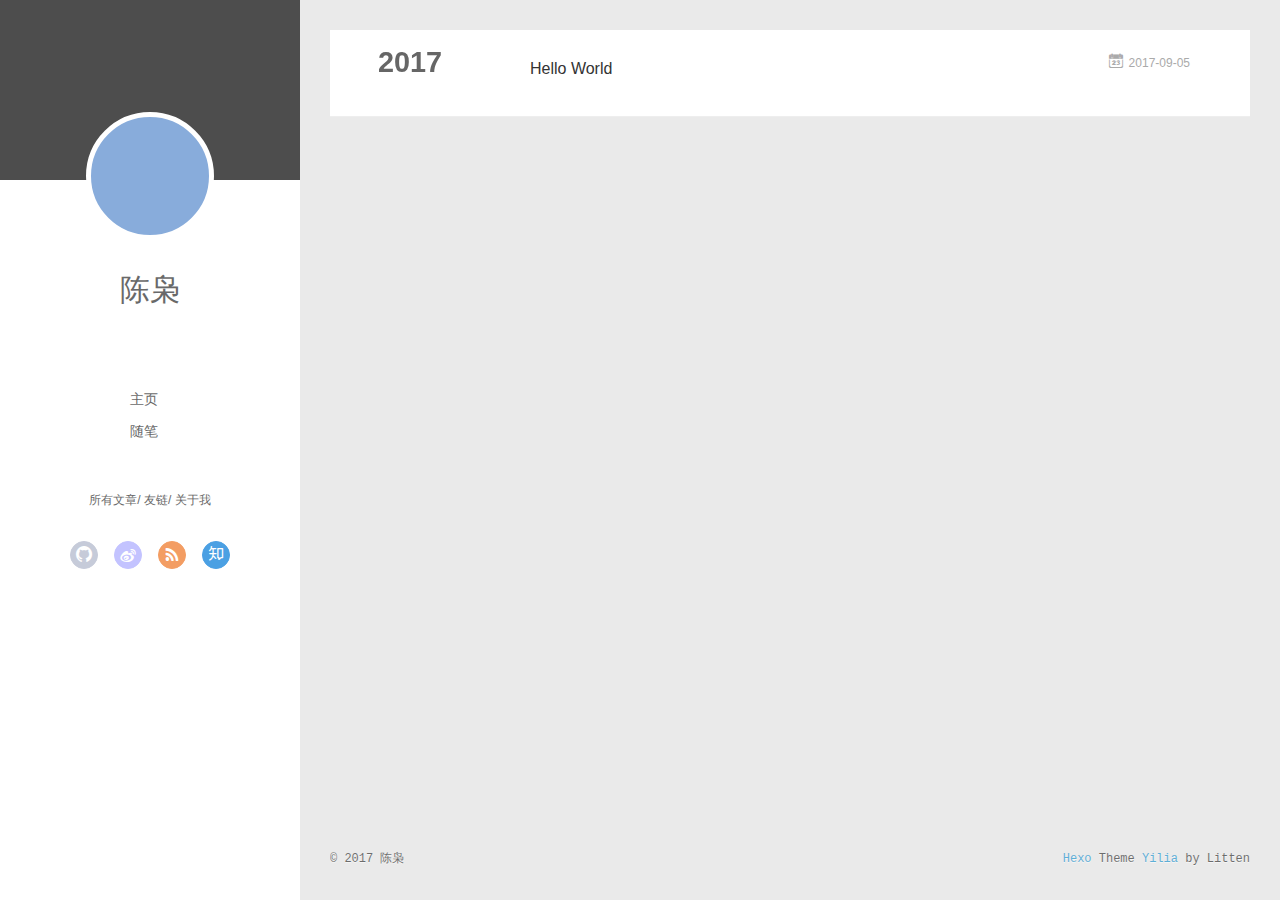
==== archives/index.html @ 29f07fe4 "Site updated: 2017-09-05 16:01:15" ====
<!DOCTYPE html>
<html>
<head>
  <meta charset="utf-8">
  
  <meta name="renderer" content="webkit">
  <meta http-equiv="X-UA-Compatible" content="IE=edge" >
  <link rel="dns-prefetch" href="http://yoursite.com">
  <title>Archives | chenx</title>
  <meta name="viewport" content="width=device-width, initial-scale=1, maximum-scale=1">
  <meta name="description" content="陈其，弱智？求求你滚出克！">
<meta property="og:type" content="website">
<meta property="og:title" content="chenx">
<meta property="og:url" content="http://yoursite.com/archives/index.html">
<meta property="og:site_name" content="chenx">
<meta property="og:description" content="陈其，弱智？求求你滚出克！">
<meta property="og:locale" content="zh-Hans">
<meta name="twitter:card" content="summary">
<meta name="twitter:title" content="chenx">
<meta name="twitter:description" content="陈其，弱智？求求你滚出克！">
  
    <link rel="alternative" href="/atom.xml" title="chenx" type="application/atom+xml">
  
  
    <link rel="icon" href="/favicon.png">
  
  <link rel="stylesheet" type="text/css" href="/./main.507b3a.css">
  <style type="text/css">
  
    #container.show {
      background: linear-gradient(200deg,#a0cfe4,#e8c37e);
    }
  </style>
  

  

</head>

<body>
  <div id="container" q-class="show:isCtnShow">
    <canvas id="anm-canvas" class="anm-canvas"></canvas>
    <div class="left-col" q-class="show:isShow">
      
<div class="overlay" style="background: #4d4d4d"></div>
<div class="intrude-less">
	<header id="header" class="inner">
		<a href="" class="profilepic">
			<img src="" class="js-avatar">
		</a>
		<hgroup>
		  <h1 class="header-author"><a href="">陈枭</a></h1>
		</hgroup>
		

		<nav class="header-menu">
			<ul>
			
				<li><a href="/">主页</a></li>
	        
				<li><a href="/tags/随笔/">随笔</a></li>
	        
			</ul>
		</nav>
		<nav class="header-smart-menu">
    		
    			
    			<a q-on="click: openSlider(e, 'innerArchive')" href="javascript:void(0)">所有文章</a>
    			
            
    			
    			<a q-on="click: openSlider(e, 'friends')" href="javascript:void(0)">友链</a>
    			
            
    			
    			<a q-on="click: openSlider(e, 'aboutme')" href="javascript:void(0)">关于我</a>
    			
            
		</nav>
		<nav class="header-nav">
			<div class="social">
				
					<a class="github" target="_blank" href="#" title="github"><i class="icon-github"></i></a>
		        
					<a class="weibo" target="_blank" href="#" title="weibo"><i class="icon-weibo"></i></a>
		        
					<a class="rss" target="_blank" href="#" title="rss"><i class="icon-rss"></i></a>
		        
					<a class="zhihu" target="_blank" href="#" title="zhihu"><i class="icon-zhihu"></i></a>
		        
			</div>
		</nav>
	</header>		
</div>

    </div>
    <div class="mid-col" q-class="show:isShow,hide:isShow|isFalse">
      
<nav id="mobile-nav">
  	<div class="overlay js-overlay" style="background: #4d4d4d"></div>
	<div class="btnctn js-mobile-btnctn">
  		<div class="slider-trigger list" q-on="click: openSlider(e)"><i class="icon icon-sort"></i></div>
	</div>
	<div class="intrude-less">
		<header id="header" class="inner">
			<div class="profilepic">
				<img src="" class="js-avatar">
			</div>
			<hgroup>
			  <h1 class="header-author js-header-author">陈枭</h1>
			</hgroup>
			
			
			
				
			
				
			
			
			
			<nav class="header-nav">
				<div class="social">
					
						<a class="github" target="_blank" href="#" title="github"><i class="icon-github"></i></a>
			        
						<a class="weibo" target="_blank" href="#" title="weibo"><i class="icon-weibo"></i></a>
			        
						<a class="rss" target="_blank" href="#" title="rss"><i class="icon-rss"></i></a>
			        
						<a class="zhihu" target="_blank" href="#" title="zhihu"><i class="icon-zhihu"></i></a>
			        
				</div>
			</nav>

			<nav class="header-menu js-header-menu">
				<ul style="width: 50%">
				
				
					<li style="width: 50%"><a href="/">主页</a></li>
		        
					<li style="width: 50%"><a href="/tags/随笔/">随笔</a></li>
		        
				</ul>
			</nav>
		</header>				
	</div>
	<div class="mobile-mask" style="display:none" q-show="isShow"></div>
</nav>

      <div id="wrapper" class="body-wrap">
        <div class="menu-l">
          <div class="canvas-wrap">
            <canvas data-colors="#eaeaea" data-sectionHeight="100" data-contentId="js-content" id="myCanvas1" class="anm-canvas"></canvas>
          </div>
          <div id="js-content" class="content-ll">
            
  
  
    
    
      
      
      <section class="archives-wrap">
        <div class="archive-year-wrap">
          <a href="/archives/2017" class="archive-year">2017</a>
        </div>
        <div class="archives">
    
    <article class="archive-article archive-type-post">
  <div class="archive-article-inner">
    <header class="archive-article-header">
      	<div class="article-meta">
	      	<a href="/2017/09/05/hello-world/" class="archive-article-date">
  	<time datetime="2017-09-05T05:32:25.807Z" itemprop="datePublished"><i class="icon-calendar icon"></i>2017-09-05</time>
</a>
        </div>
    	 
  
    <h1 itemprop="name">
      <a class="archive-article-title" href="/2017/09/05/hello-world/">Hello World</a>
    </h1>
  

        <div class="article-info info-on-right">
          
          

        </div>
        <div class="clearfix"></div>
    </header>
  </div>
</article>
  
  
    </div></section>
  

    


          </div>
        </div>
      </div>
      <footer id="footer">
  <div class="outer">
    <div id="footer-info">
    	<div class="footer-left">
    		&copy; 2017 陈枭
    	</div>
      	<div class="footer-right">
      		<a href="http://hexo.io/" target="_blank">Hexo</a>  Theme <a href="https://github.com/litten/hexo-theme-yilia" target="_blank">Yilia</a> by Litten
      	</div>
    </div>
  </div>
</footer>
    </div>
    <script>
	var yiliaConfig = {
		mathjax: false,
		isHome: false,
		isPost: false,
		isArchive: true,
		isTag: false,
		isCategory: false,
		open_in_new: false,
		toc_hide_index: true,
		root: "/",
		innerArchive: true,
		showTags: false
	}
</script>

<script>!function(t){function n(e){if(r[e])return r[e].exports;var i=r[e]={exports:{},id:e,loaded:!1};return t[e].call(i.exports,i,i.exports,n),i.loaded=!0,i.exports}var r={};n.m=t,n.c=r,n.p="./",n(0)}([function(t,n,r){r(195),t.exports=r(191)},function(t,n,r){var e=r(3),i=r(52),o=r(27),u=r(28),c=r(53),f="prototype",a=function(t,n,r){var s,l,h,v,p=t&a.F,d=t&a.G,y=t&a.S,g=t&a.P,b=t&a.B,m=d?e:y?e[n]||(e[n]={}):(e[n]||{})[f],x=d?i:i[n]||(i[n]={}),w=x[f]||(x[f]={});d&&(r=n);for(s in r)l=!p&&m&&void 0!==m[s],h=(l?m:r)[s],v=b&&l?c(h,e):g&&"function"==typeof h?c(Function.call,h):h,m&&u(m,s,h,t&a.U),x[s]!=h&&o(x,s,v),g&&w[s]!=h&&(w[s]=h)};e.core=i,a.F=1,a.G=2,a.S=4,a.P=8,a.B=16,a.W=32,a.U=64,a.R=128,t.exports=a},function(t,n,r){var e=r(6);t.exports=function(t){if(!e(t))throw TypeError(t+" is not an object!");return t}},function(t,n){var r=t.exports="undefined"!=typeof window&&window.Math==Math?window:"undefined"!=typeof self&&self.Math==Math?self:Function("return this")();"number"==typeof __g&&(__g=r)},function(t,n){t.exports=function(t){try{return!!t()}catch(t){return!0}}},function(t,n){var r=t.exports="undefined"!=typeof window&&window.Math==Math?window:"undefined"!=typeof self&&self.Math==Math?self:Function("return this")();"number"==typeof __g&&(__g=r)},function(t,n){t.exports=function(t){return"object"==typeof t?null!==t:"function"==typeof t}},function(t,n,r){var e=r(126)("wks"),i=r(76),o=r(3).Symbol,u="function"==typeof o;(t.exports=function(t){return e[t]||(e[t]=u&&o[t]||(u?o:i)("Symbol."+t))}).store=e},function(t,n){var r={}.hasOwnProperty;t.exports=function(t,n){return r.call(t,n)}},function(t,n,r){var e=r(94),i=r(33);t.exports=function(t){return e(i(t))}},function(t,n,r){t.exports=!r(4)(function(){return 7!=Object.defineProperty({},"a",{get:function(){return 7}}).a})},function(t,n,r){var e=r(2),i=r(167),o=r(50),u=Object.defineProperty;n.f=r(10)?Object.defineProperty:function(t,n,r){if(e(t),n=o(n,!0),e(r),i)try{return u(t,n,r)}catch(t){}if("get"in r||"set"in r)throw TypeError("Accessors not supported!");return"value"in r&&(t[n]=r.value),t}},function(t,n,r){t.exports=!r(18)(function(){return 7!=Object.defineProperty({},"a",{get:function(){return 7}}).a})},function(t,n,r){var e=r(14),i=r(22);t.exports=r(12)?function(t,n,r){return e.f(t,n,i(1,r))}:function(t,n,r){return t[n]=r,t}},function(t,n,r){var e=r(20),i=r(58),o=r(42),u=Object.defineProperty;n.f=r(12)?Object.defineProperty:function(t,n,r){if(e(t),n=o(n,!0),e(r),i)try{return u(t,n,r)}catch(t){}if("get"in r||"set"in r)throw TypeError("Accessors not supported!");return"value"in r&&(t[n]=r.value),t}},function(t,n,r){var e=r(40)("wks"),i=r(23),o=r(5).Symbol,u="function"==typeof o;(t.exports=function(t){return e[t]||(e[t]=u&&o[t]||(u?o:i)("Symbol."+t))}).store=e},function(t,n,r){var e=r(67),i=Math.min;t.exports=function(t){return t>0?i(e(t),9007199254740991):0}},function(t,n,r){var e=r(46);t.exports=function(t){return Object(e(t))}},function(t,n){t.exports=function(t){try{return!!t()}catch(t){return!0}}},function(t,n,r){var e=r(63),i=r(34);t.exports=Object.keys||function(t){return e(t,i)}},function(t,n,r){var e=r(21);t.exports=function(t){if(!e(t))throw TypeError(t+" is not an object!");return t}},function(t,n){t.exports=function(t){return"object"==typeof t?null!==t:"function"==typeof t}},function(t,n){t.exports=function(t,n){return{enumerable:!(1&t),configurable:!(2&t),writable:!(4&t),value:n}}},function(t,n){var r=0,e=Math.random();t.exports=function(t){return"Symbol(".concat(void 0===t?"":t,")_",(++r+e).toString(36))}},function(t,n){var r={}.hasOwnProperty;t.exports=function(t,n){return r.call(t,n)}},function(t,n){var r=t.exports={version:"2.4.0"};"number"==typeof __e&&(__e=r)},function(t,n){t.exports=function(t){if("function"!=typeof t)throw TypeError(t+" is not a function!");return t}},function(t,n,r){var e=r(11),i=r(66);t.exports=r(10)?function(t,n,r){return e.f(t,n,i(1,r))}:function(t,n,r){return t[n]=r,t}},function(t,n,r){var e=r(3),i=r(27),o=r(24),u=r(76)("src"),c="toString",f=Function[c],a=(""+f).split(c);r(52).inspectSource=function(t){return f.call(t)},(t.exports=function(t,n,r,c){var f="function"==typeof r;f&&(o(r,"name")||i(r,"name",n)),t[n]!==r&&(f&&(o(r,u)||i(r,u,t[n]?""+t[n]:a.join(String(n)))),t===e?t[n]=r:c?t[n]?t[n]=r:i(t,n,r):(delete t[n],i(t,n,r)))})(Function.prototype,c,function(){return"function"==typeof this&&this[u]||f.call(this)})},function(t,n,r){var e=r(1),i=r(4),o=r(46),u=function(t,n,r,e){var i=String(o(t)),u="<"+n;return""!==r&&(u+=" "+r+'="'+String(e).replace(/"/g,"&quot;")+'"'),u+">"+i+"</"+n+">"};t.exports=function(t,n){var r={};r[t]=n(u),e(e.P+e.F*i(function(){var n=""[t]('"');return n!==n.toLowerCase()||n.split('"').length>3}),"String",r)}},function(t,n,r){var e=r(115),i=r(46);t.exports=function(t){return e(i(t))}},function(t,n,r){var e=r(116),i=r(66),o=r(30),u=r(50),c=r(24),f=r(167),a=Object.getOwnPropertyDescriptor;n.f=r(10)?a:function(t,n){if(t=o(t),n=u(n,!0),f)try{return a(t,n)}catch(t){}if(c(t,n))return i(!e.f.call(t,n),t[n])}},function(t,n,r){var e=r(24),i=r(17),o=r(145)("IE_PROTO"),u=Object.prototype;t.exports=Object.getPrototypeOf||function(t){return t=i(t),e(t,o)?t[o]:"function"==typeof t.constructor&&t instanceof t.constructor?t.constructor.prototype:t instanceof Object?u:null}},function(t,n){t.exports=function(t){if(void 0==t)throw TypeError("Can't call method on  "+t);return t}},function(t,n){t.exports="constructor,hasOwnProperty,isPrototypeOf,propertyIsEnumerable,toLocaleString,toString,valueOf".split(",")},function(t,n){t.exports={}},function(t,n){t.exports=!0},function(t,n){n.f={}.propertyIsEnumerable},function(t,n,r){var e=r(14).f,i=r(8),o=r(15)("toStringTag");t.exports=function(t,n,r){t&&!i(t=r?t:t.prototype,o)&&e(t,o,{configurable:!0,value:n})}},function(t,n,r){var e=r(40)("keys"),i=r(23);t.exports=function(t){return e[t]||(e[t]=i(t))}},function(t,n,r){var e=r(5),i="__core-js_shared__",o=e[i]||(e[i]={});t.exports=function(t){return o[t]||(o[t]={})}},function(t,n){var r=Math.ceil,e=Math.floor;t.exports=function(t){return isNaN(t=+t)?0:(t>0?e:r)(t)}},function(t,n,r){var e=r(21);t.exports=function(t,n){if(!e(t))return t;var r,i;if(n&&"function"==typeof(r=t.toString)&&!e(i=r.call(t)))return i;if("function"==typeof(r=t.valueOf)&&!e(i=r.call(t)))return i;if(!n&&"function"==typeof(r=t.toString)&&!e(i=r.call(t)))return i;throw TypeError("Can't convert object to primitive value")}},function(t,n,r){var e=r(5),i=r(25),o=r(36),u=r(44),c=r(14).f;t.exports=function(t){var n=i.Symbol||(i.Symbol=o?{}:e.Symbol||{});"_"==t.charAt(0)||t in n||c(n,t,{value:u.f(t)})}},function(t,n,r){n.f=r(15)},function(t,n){var r={}.toString;t.exports=function(t){return r.call(t).slice(8,-1)}},function(t,n){t.exports=function(t){if(void 0==t)throw TypeError("Can't call method on  "+t);return t}},function(t,n,r){var e=r(4);t.exports=function(t,n){return!!t&&e(function(){n?t.call(null,function(){},1):t.call(null)})}},function(t,n,r){var e=r(53),i=r(115),o=r(17),u=r(16),c=r(203);t.exports=function(t,n){var r=1==t,f=2==t,a=3==t,s=4==t,l=6==t,h=5==t||l,v=n||c;return function(n,c,p){for(var d,y,g=o(n),b=i(g),m=e(c,p,3),x=u(b.length),w=0,S=r?v(n,x):f?v(n,0):void 0;x>w;w++)if((h||w in b)&&(d=b[w],y=m(d,w,g),t))if(r)S[w]=y;else if(y)switch(t){case 3:return!0;case 5:return d;case 6:return w;case 2:S.push(d)}else if(s)return!1;return l?-1:a||s?s:S}}},function(t,n,r){var e=r(1),i=r(52),o=r(4);t.exports=function(t,n){var r=(i.Object||{})[t]||Object[t],u={};u[t]=n(r),e(e.S+e.F*o(function(){r(1)}),"Object",u)}},function(t,n,r){var e=r(6);t.exports=function(t,n){if(!e(t))return t;var r,i;if(n&&"function"==typeof(r=t.toString)&&!e(i=r.call(t)))return i;if("function"==typeof(r=t.valueOf)&&!e(i=r.call(t)))return i;if(!n&&"function"==typeof(r=t.toString)&&!e(i=r.call(t)))return i;throw TypeError("Can't convert object to primitive value")}},function(t,n,r){var e=r(5),i=r(25),o=r(91),u=r(13),c="prototype",f=function(t,n,r){var a,s,l,h=t&f.F,v=t&f.G,p=t&f.S,d=t&f.P,y=t&f.B,g=t&f.W,b=v?i:i[n]||(i[n]={}),m=b[c],x=v?e:p?e[n]:(e[n]||{})[c];v&&(r=n);for(a in r)(s=!h&&x&&void 0!==x[a])&&a in b||(l=s?x[a]:r[a],b[a]=v&&"function"!=typeof x[a]?r[a]:y&&s?o(l,e):g&&x[a]==l?function(t){var n=function(n,r,e){if(this instanceof t){switch(arguments.length){case 0:return new t;case 1:return new t(n);case 2:return new t(n,r)}return new t(n,r,e)}return t.apply(this,arguments)};return n[c]=t[c],n}(l):d&&"function"==typeof l?o(Function.call,l):l,d&&((b.virtual||(b.virtual={}))[a]=l,t&f.R&&m&&!m[a]&&u(m,a,l)))};f.F=1,f.G=2,f.S=4,f.P=8,f.B=16,f.W=32,f.U=64,f.R=128,t.exports=f},function(t,n){var r=t.exports={version:"2.4.0"};"number"==typeof __e&&(__e=r)},function(t,n,r){var e=r(26);t.exports=function(t,n,r){if(e(t),void 0===n)return t;switch(r){case 1:return function(r){return t.call(n,r)};case 2:return function(r,e){return t.call(n,r,e)};case 3:return function(r,e,i){return t.call(n,r,e,i)}}return function(){return t.apply(n,arguments)}}},function(t,n,r){var e=r(183),i=r(1),o=r(126)("metadata"),u=o.store||(o.store=new(r(186))),c=function(t,n,r){var i=u.get(t);if(!i){if(!r)return;u.set(t,i=new e)}var o=i.get(n);if(!o){if(!r)return;i.set(n,o=new e)}return o},f=function(t,n,r){var e=c(n,r,!1);return void 0!==e&&e.has(t)},a=function(t,n,r){var e=c(n,r,!1);return void 0===e?void 0:e.get(t)},s=function(t,n,r,e){c(r,e,!0).set(t,n)},l=function(t,n){var r=c(t,n,!1),e=[];return r&&r.forEach(function(t,n){e.push(n)}),e},h=function(t){return void 0===t||"symbol"==typeof t?t:String(t)},v=function(t){i(i.S,"Reflect",t)};t.exports={store:u,map:c,has:f,get:a,set:s,keys:l,key:h,exp:v}},function(t,n,r){"use strict";if(r(10)){var e=r(69),i=r(3),o=r(4),u=r(1),c=r(127),f=r(152),a=r(53),s=r(68),l=r(66),h=r(27),v=r(73),p=r(67),d=r(16),y=r(75),g=r(50),b=r(24),m=r(180),x=r(114),w=r(6),S=r(17),_=r(137),O=r(70),E=r(32),P=r(71).f,j=r(154),F=r(76),M=r(7),A=r(48),N=r(117),T=r(146),I=r(155),k=r(80),L=r(123),R=r(74),C=r(130),D=r(160),U=r(11),W=r(31),G=U.f,B=W.f,V=i.RangeError,z=i.TypeError,q=i.Uint8Array,K="ArrayBuffer",J="Shared"+K,Y="BYTES_PER_ELEMENT",H="prototype",$=Array[H],X=f.ArrayBuffer,Q=f.DataView,Z=A(0),tt=A(2),nt=A(3),rt=A(4),et=A(5),it=A(6),ot=N(!0),ut=N(!1),ct=I.values,ft=I.keys,at=I.entries,st=$.lastIndexOf,lt=$.reduce,ht=$.reduceRight,vt=$.join,pt=$.sort,dt=$.slice,yt=$.toString,gt=$.toLocaleString,bt=M("iterator"),mt=M("toStringTag"),xt=F("typed_constructor"),wt=F("def_constructor"),St=c.CONSTR,_t=c.TYPED,Ot=c.VIEW,Et="Wrong length!",Pt=A(1,function(t,n){return Tt(T(t,t[wt]),n)}),jt=o(function(){return 1===new q(new Uint16Array([1]).buffer)[0]}),Ft=!!q&&!!q[H].set&&o(function(){new q(1).set({})}),Mt=function(t,n){if(void 0===t)throw z(Et);var r=+t,e=d(t);if(n&&!m(r,e))throw V(Et);return e},At=function(t,n){var r=p(t);if(r<0||r%n)throw V("Wrong offset!");return r},Nt=function(t){if(w(t)&&_t in t)return t;throw z(t+" is not a typed array!")},Tt=function(t,n){if(!(w(t)&&xt in t))throw z("It is not a typed array constructor!");return new t(n)},It=function(t,n){return kt(T(t,t[wt]),n)},kt=function(t,n){for(var r=0,e=n.length,i=Tt(t,e);e>r;)i[r]=n[r++];return i},Lt=function(t,n,r){G(t,n,{get:function(){return this._d[r]}})},Rt=function(t){var n,r,e,i,o,u,c=S(t),f=arguments.length,s=f>1?arguments[1]:void 0,l=void 0!==s,h=j(c);if(void 0!=h&&!_(h)){for(u=h.call(c),e=[],n=0;!(o=u.next()).done;n++)e.push(o.value);c=e}for(l&&f>2&&(s=a(s,arguments[2],2)),n=0,r=d(c.length),i=Tt(this,r);r>n;n++)i[n]=l?s(c[n],n):c[n];return i},Ct=function(){for(var t=0,n=arguments.length,r=Tt(this,n);n>t;)r[t]=arguments[t++];return r},Dt=!!q&&o(function(){gt.call(new q(1))}),Ut=function(){return gt.apply(Dt?dt.call(Nt(this)):Nt(this),arguments)},Wt={copyWithin:function(t,n){return D.call(Nt(this),t,n,arguments.length>2?arguments[2]:void 0)},every:function(t){return rt(Nt(this),t,arguments.length>1?arguments[1]:void 0)},fill:function(t){return C.apply(Nt(this),arguments)},filter:function(t){return It(this,tt(Nt(this),t,arguments.length>1?arguments[1]:void 0))},find:function(t){return et(Nt(this),t,arguments.length>1?arguments[1]:void 0)},findIndex:function(t){return it(Nt(this),t,arguments.length>1?arguments[1]:void 0)},forEach:function(t){Z(Nt(this),t,arguments.length>1?arguments[1]:void 0)},indexOf:function(t){return ut(Nt(this),t,arguments.length>1?arguments[1]:void 0)},includes:function(t){return ot(Nt(this),t,arguments.length>1?arguments[1]:void 0)},join:function(t){return vt.apply(Nt(this),arguments)},lastIndexOf:function(t){return st.apply(Nt(this),arguments)},map:function(t){return Pt(Nt(this),t,arguments.length>1?arguments[1]:void 0)},reduce:function(t){return lt.apply(Nt(this),arguments)},reduceRight:function(t){return ht.apply(Nt(this),arguments)},reverse:function(){for(var t,n=this,r=Nt(n).length,e=Math.floor(r/2),i=0;i<e;)t=n[i],n[i++]=n[--r],n[r]=t;return n},some:function(t){return nt(Nt(this),t,arguments.length>1?arguments[1]:void 0)},sort:function(t){return pt.call(Nt(this),t)},subarray:function(t,n){var r=Nt(this),e=r.length,i=y(t,e);return new(T(r,r[wt]))(r.buffer,r.byteOffset+i*r.BYTES_PER_ELEMENT,d((void 0===n?e:y(n,e))-i))}},Gt=function(t,n){return It(this,dt.call(Nt(this),t,n))},Bt=function(t){Nt(this);var n=At(arguments[1],1),r=this.length,e=S(t),i=d(e.length),o=0;if(i+n>r)throw V(Et);for(;o<i;)this[n+o]=e[o++]},Vt={entries:function(){return at.call(Nt(this))},keys:function(){return ft.call(Nt(this))},values:function(){return ct.call(Nt(this))}},zt=function(t,n){return w(t)&&t[_t]&&"symbol"!=typeof n&&n in t&&String(+n)==String(n)},qt=function(t,n){return zt(t,n=g(n,!0))?l(2,t[n]):B(t,n)},Kt=function(t,n,r){return!(zt(t,n=g(n,!0))&&w(r)&&b(r,"value"))||b(r,"get")||b(r,"set")||r.configurable||b(r,"writable")&&!r.writable||b(r,"enumerable")&&!r.enumerable?G(t,n,r):(t[n]=r.value,t)};St||(W.f=qt,U.f=Kt),u(u.S+u.F*!St,"Object",{getOwnPropertyDescriptor:qt,defineProperty:Kt}),o(function(){yt.call({})})&&(yt=gt=function(){return vt.call(this)});var Jt=v({},Wt);v(Jt,Vt),h(Jt,bt,Vt.values),v(Jt,{slice:Gt,set:Bt,constructor:function(){},toString:yt,toLocaleString:Ut}),Lt(Jt,"buffer","b"),Lt(Jt,"byteOffset","o"),Lt(Jt,"byteLength","l"),Lt(Jt,"length","e"),G(Jt,mt,{get:function(){return this[_t]}}),t.exports=function(t,n,r,f){f=!!f;var a=t+(f?"Clamped":"")+"Array",l="Uint8Array"!=a,v="get"+t,p="set"+t,y=i[a],g=y||{},b=y&&E(y),m=!y||!c.ABV,S={},_=y&&y[H],j=function(t,r){var e=t._d;return e.v[v](r*n+e.o,jt)},F=function(t,r,e){var i=t._d;f&&(e=(e=Math.round(e))<0?0:e>255?255:255&e),i.v[p](r*n+i.o,e,jt)},M=function(t,n){G(t,n,{get:function(){return j(this,n)},set:function(t){return F(this,n,t)},enumerable:!0})};m?(y=r(function(t,r,e,i){s(t,y,a,"_d");var o,u,c,f,l=0,v=0;if(w(r)){if(!(r instanceof X||(f=x(r))==K||f==J))return _t in r?kt(y,r):Rt.call(y,r);o=r,v=At(e,n);var p=r.byteLength;if(void 0===i){if(p%n)throw V(Et);if((u=p-v)<0)throw V(Et)}else if((u=d(i)*n)+v>p)throw V(Et);c=u/n}else c=Mt(r,!0),u=c*n,o=new X(u);for(h(t,"_d",{b:o,o:v,l:u,e:c,v:new Q(o)});l<c;)M(t,l++)}),_=y[H]=O(Jt),h(_,"constructor",y)):L(function(t){new y(null),new y(t)},!0)||(y=r(function(t,r,e,i){s(t,y,a);var o;return w(r)?r instanceof X||(o=x(r))==K||o==J?void 0!==i?new g(r,At(e,n),i):void 0!==e?new g(r,At(e,n)):new g(r):_t in r?kt(y,r):Rt.call(y,r):new g(Mt(r,l))}),Z(b!==Function.prototype?P(g).concat(P(b)):P(g),function(t){t in y||h(y,t,g[t])}),y[H]=_,e||(_.constructor=y));var A=_[bt],N=!!A&&("values"==A.name||void 0==A.name),T=Vt.values;h(y,xt,!0),h(_,_t,a),h(_,Ot,!0),h(_,wt,y),(f?new y(1)[mt]==a:mt in _)||G(_,mt,{get:function(){return a}}),S[a]=y,u(u.G+u.W+u.F*(y!=g),S),u(u.S,a,{BYTES_PER_ELEMENT:n,from:Rt,of:Ct}),Y in _||h(_,Y,n),u(u.P,a,Wt),R(a),u(u.P+u.F*Ft,a,{set:Bt}),u(u.P+u.F*!N,a,Vt),u(u.P+u.F*(_.toString!=yt),a,{toString:yt}),u(u.P+u.F*o(function(){new y(1).slice()}),a,{slice:Gt}),u(u.P+u.F*(o(function(){return[1,2].toLocaleString()!=new y([1,2]).toLocaleString()})||!o(function(){_.toLocaleString.call([1,2])})),a,{toLocaleString:Ut}),k[a]=N?A:T,e||N||h(_,bt,T)}}else t.exports=function(){}},function(t,n){var r={}.toString;t.exports=function(t){return r.call(t).slice(8,-1)}},function(t,n,r){var e=r(21),i=r(5).document,o=e(i)&&e(i.createElement);t.exports=function(t){return o?i.createElement(t):{}}},function(t,n,r){t.exports=!r(12)&&!r(18)(function(){return 7!=Object.defineProperty(r(57)("div"),"a",{get:function(){return 7}}).a})},function(t,n,r){"use strict";var e=r(36),i=r(51),o=r(64),u=r(13),c=r(8),f=r(35),a=r(96),s=r(38),l=r(103),h=r(15)("iterator"),v=!([].keys&&"next"in[].keys()),p="keys",d="values",y=function(){return this};t.exports=function(t,n,r,g,b,m,x){a(r,n,g);var w,S,_,O=function(t){if(!v&&t in F)return F[t];switch(t){case p:case d:return function(){return new r(this,t)}}return function(){return new r(this,t)}},E=n+" Iterator",P=b==d,j=!1,F=t.prototype,M=F[h]||F["@@iterator"]||b&&F[b],A=M||O(b),N=b?P?O("entries"):A:void 0,T="Array"==n?F.entries||M:M;if(T&&(_=l(T.call(new t)))!==Object.prototype&&(s(_,E,!0),e||c(_,h)||u(_,h,y)),P&&M&&M.name!==d&&(j=!0,A=function(){return M.call(this)}),e&&!x||!v&&!j&&F[h]||u(F,h,A),f[n]=A,f[E]=y,b)if(w={values:P?A:O(d),keys:m?A:O(p),entries:N},x)for(S in w)S in F||o(F,S,w[S]);else i(i.P+i.F*(v||j),n,w);return w}},function(t,n,r){var e=r(20),i=r(100),o=r(34),u=r(39)("IE_PROTO"),c=function(){},f="prototype",a=function(){var t,n=r(57)("iframe"),e=o.length;for(n.style.display="none",r(93).appendChild(n),n.src="javascript:",t=n.contentWindow.document,t.open(),t.write("<script>document.F=Object<\/script>"),t.close(),a=t.F;e--;)delete a[f][o[e]];return a()};t.exports=Object.create||function(t,n){var r;return null!==t?(c[f]=e(t),r=new c,c[f]=null,r[u]=t):r=a(),void 0===n?r:i(r,n)}},function(t,n,r){var e=r(63),i=r(34).concat("length","prototype");n.f=Object.getOwnPropertyNames||function(t){return e(t,i)}},function(t,n){n.f=Object.getOwnPropertySymbols},function(t,n,r){var e=r(8),i=r(9),o=r(90)(!1),u=r(39)("IE_PROTO");t.exports=function(t,n){var r,c=i(t),f=0,a=[];for(r in c)r!=u&&e(c,r)&&a.push(r);for(;n.length>f;)e(c,r=n[f++])&&(~o(a,r)||a.push(r));return a}},function(t,n,r){t.exports=r(13)},function(t,n,r){var e=r(76)("meta"),i=r(6),o=r(24),u=r(11).f,c=0,f=Object.isExtensible||function(){return!0},a=!r(4)(function(){return f(Object.preventExtensions({}))}),s=function(t){u(t,e,{value:{i:"O"+ ++c,w:{}}})},l=function(t,n){if(!i(t))return"symbol"==typeof t?t:("string"==typeof t?"S":"P")+t;if(!o(t,e)){if(!f(t))return"F";if(!n)return"E";s(t)}return t[e].i},h=function(t,n){if(!o(t,e)){if(!f(t))return!0;if(!n)return!1;s(t)}return t[e].w},v=function(t){return a&&p.NEED&&f(t)&&!o(t,e)&&s(t),t},p=t.exports={KEY:e,NEED:!1,fastKey:l,getWeak:h,onFreeze:v}},function(t,n){t.exports=function(t,n){return{enumerable:!(1&t),configurable:!(2&t),writable:!(4&t),value:n}}},function(t,n){var r=Math.ceil,e=Math.floor;t.exports=function(t){return isNaN(t=+t)?0:(t>0?e:r)(t)}},function(t,n){t.exports=function(t,n,r,e){if(!(t instanceof n)||void 0!==e&&e in t)throw TypeError(r+": incorrect invocation!");return t}},function(t,n){t.exports=!1},function(t,n,r){var e=r(2),i=r(173),o=r(133),u=r(145)("IE_PROTO"),c=function(){},f="prototype",a=function(){var t,n=r(132)("iframe"),e=o.length;for(n.style.display="none",r(135).appendChild(n),n.src="javascript:",t=n.contentWindow.document,t.open(),t.write("<script>document.F=Object<\/script>"),t.close(),a=t.F;e--;)delete a[f][o[e]];return a()};t.exports=Object.create||function(t,n){var r;return null!==t?(c[f]=e(t),r=new c,c[f]=null,r[u]=t):r=a(),void 0===n?r:i(r,n)}},function(t,n,r){var e=r(175),i=r(133).concat("length","prototype");n.f=Object.getOwnPropertyNames||function(t){return e(t,i)}},function(t,n,r){var e=r(175),i=r(133);t.exports=Object.keys||function(t){return e(t,i)}},function(t,n,r){var e=r(28);t.exports=function(t,n,r){for(var i in n)e(t,i,n[i],r);return t}},function(t,n,r){"use strict";var e=r(3),i=r(11),o=r(10),u=r(7)("species");t.exports=function(t){var n=e[t];o&&n&&!n[u]&&i.f(n,u,{configurable:!0,get:function(){return this}})}},function(t,n,r){var e=r(67),i=Math.max,o=Math.min;t.exports=function(t,n){return t=e(t),t<0?i(t+n,0):o(t,n)}},function(t,n){var r=0,e=Math.random();t.exports=function(t){return"Symbol(".concat(void 0===t?"":t,")_",(++r+e).toString(36))}},function(t,n,r){var e=r(33);t.exports=function(t){return Object(e(t))}},function(t,n,r){var e=r(7)("unscopables"),i=Array.prototype;void 0==i[e]&&r(27)(i,e,{}),t.exports=function(t){i[e][t]=!0}},function(t,n,r){var e=r(53),i=r(169),o=r(137),u=r(2),c=r(16),f=r(154),a={},s={},n=t.exports=function(t,n,r,l,h){var v,p,d,y,g=h?function(){return t}:f(t),b=e(r,l,n?2:1),m=0;if("function"!=typeof g)throw TypeError(t+" is not iterable!");if(o(g)){for(v=c(t.length);v>m;m++)if((y=n?b(u(p=t[m])[0],p[1]):b(t[m]))===a||y===s)return y}else for(d=g.call(t);!(p=d.next()).done;)if((y=i(d,b,p.value,n))===a||y===s)return y};n.BREAK=a,n.RETURN=s},function(t,n){t.exports={}},function(t,n,r){var e=r(11).f,i=r(24),o=r(7)("toStringTag");t.exports=function(t,n,r){t&&!i(t=r?t:t.prototype,o)&&e(t,o,{configurable:!0,value:n})}},function(t,n,r){var e=r(1),i=r(46),o=r(4),u=r(150),c="["+u+"]",f="​",a=RegExp("^"+c+c+"*"),s=RegExp(c+c+"*$"),l=function(t,n,r){var i={},c=o(function(){return!!u[t]()||f[t]()!=f}),a=i[t]=c?n(h):u[t];r&&(i[r]=a),e(e.P+e.F*c,"String",i)},h=l.trim=function(t,n){return t=String(i(t)),1&n&&(t=t.replace(a,"")),2&n&&(t=t.replace(s,"")),t};t.exports=l},function(t,n,r){t.exports={default:r(86),__esModule:!0}},function(t,n,r){t.exports={default:r(87),__esModule:!0}},function(t,n,r){"use strict";function e(t){return t&&t.__esModule?t:{default:t}}n.__esModule=!0;var i=r(84),o=e(i),u=r(83),c=e(u),f="function"==typeof c.default&&"symbol"==typeof o.default?function(t){return typeof t}:function(t){return t&&"function"==typeof c.default&&t.constructor===c.default&&t!==c.default.prototype?"symbol":typeof t};n.default="function"==typeof c.default&&"symbol"===f(o.default)?function(t){return void 0===t?"undefined":f(t)}:function(t){return t&&"function"==typeof c.default&&t.constructor===c.default&&t!==c.default.prototype?"symbol":void 0===t?"undefined":f(t)}},function(t,n,r){r(110),r(108),r(111),r(112),t.exports=r(25).Symbol},function(t,n,r){r(109),r(113),t.exports=r(44).f("iterator")},function(t,n){t.exports=function(t){if("function"!=typeof t)throw TypeError(t+" is not a function!");return t}},function(t,n){t.exports=function(){}},function(t,n,r){var e=r(9),i=r(106),o=r(105);t.exports=function(t){return function(n,r,u){var c,f=e(n),a=i(f.length),s=o(u,a);if(t&&r!=r){for(;a>s;)if((c=f[s++])!=c)return!0}else for(;a>s;s++)if((t||s in f)&&f[s]===r)return t||s||0;return!t&&-1}}},function(t,n,r){var e=r(88);t.exports=function(t,n,r){if(e(t),void 0===n)return t;switch(r){case 1:return function(r){return t.call(n,r)};case 2:return function(r,e){return t.call(n,r,e)};case 3:return function(r,e,i){return t.call(n,r,e,i)}}return function(){return t.apply(n,arguments)}}},function(t,n,r){var e=r(19),i=r(62),o=r(37);t.exports=function(t){var n=e(t),r=i.f;if(r)for(var u,c=r(t),f=o.f,a=0;c.length>a;)f.call(t,u=c[a++])&&n.push(u);return n}},function(t,n,r){t.exports=r(5).document&&document.documentElement},function(t,n,r){var e=r(56);t.exports=Object("z").propertyIsEnumerable(0)?Object:function(t){return"String"==e(t)?t.split(""):Object(t)}},function(t,n,r){var e=r(56);t.exports=Array.isArray||function(t){return"Array"==e(t)}},function(t,n,r){"use strict";var e=r(60),i=r(22),o=r(38),u={};r(13)(u,r(15)("iterator"),function(){return this}),t.exports=function(t,n,r){t.prototype=e(u,{next:i(1,r)}),o(t,n+" Iterator")}},function(t,n){t.exports=function(t,n){return{value:n,done:!!t}}},function(t,n,r){var e=r(19),i=r(9);t.exports=function(t,n){for(var r,o=i(t),u=e(o),c=u.length,f=0;c>f;)if(o[r=u[f++]]===n)return r}},function(t,n,r){var e=r(23)("meta"),i=r(21),o=r(8),u=r(14).f,c=0,f=Object.isExtensible||function(){return!0},a=!r(18)(function(){return f(Object.preventExtensions({}))}),s=function(t){u(t,e,{value:{i:"O"+ ++c,w:{}}})},l=function(t,n){if(!i(t))return"symbol"==typeof t?t:("string"==typeof t?"S":"P")+t;if(!o(t,e)){if(!f(t))return"F";if(!n)return"E";s(t)}return t[e].i},h=function(t,n){if(!o(t,e)){if(!f(t))return!0;if(!n)return!1;s(t)}return t[e].w},v=function(t){return a&&p.NEED&&f(t)&&!o(t,e)&&s(t),t},p=t.exports={KEY:e,NEED:!1,fastKey:l,getWeak:h,onFreeze:v}},function(t,n,r){var e=r(14),i=r(20),o=r(19);t.exports=r(12)?Object.defineProperties:function(t,n){i(t);for(var r,u=o(n),c=u.length,f=0;c>f;)e.f(t,r=u[f++],n[r]);return t}},function(t,n,r){var e=r(37),i=r(22),o=r(9),u=r(42),c=r(8),f=r(58),a=Object.getOwnPropertyDescriptor;n.f=r(12)?a:function(t,n){if(t=o(t),n=u(n,!0),f)try{return a(t,n)}catch(t){}if(c(t,n))return i(!e.f.call(t,n),t[n])}},function(t,n,r){var e=r(9),i=r(61).f,o={}.toString,u="object"==typeof window&&window&&Object.getOwnPropertyNames?Object.getOwnPropertyNames(window):[],c=function(t){try{return i(t)}catch(t){return u.slice()}};t.exports.f=function(t){return u&&"[object Window]"==o.call(t)?c(t):i(e(t))}},function(t,n,r){var e=r(8),i=r(77),o=r(39)("IE_PROTO"),u=Object.prototype;t.exports=Object.getPrototypeOf||function(t){return t=i(t),e(t,o)?t[o]:"function"==typeof t.constructor&&t instanceof t.constructor?t.constructor.prototype:t instanceof Object?u:null}},function(t,n,r){var e=r(41),i=r(33);t.exports=function(t){return function(n,r){var o,u,c=String(i(n)),f=e(r),a=c.length;return f<0||f>=a?t?"":void 0:(o=c.charCodeAt(f),o<55296||o>56319||f+1===a||(u=c.charCodeAt(f+1))<56320||u>57343?t?c.charAt(f):o:t?c.slice(f,f+2):u-56320+(o-55296<<10)+65536)}}},function(t,n,r){var e=r(41),i=Math.max,o=Math.min;t.exports=function(t,n){return t=e(t),t<0?i(t+n,0):o(t,n)}},function(t,n,r){var e=r(41),i=Math.min;t.exports=function(t){return t>0?i(e(t),9007199254740991):0}},function(t,n,r){"use strict";var e=r(89),i=r(97),o=r(35),u=r(9);t.exports=r(59)(Array,"Array",function(t,n){this._t=u(t),this._i=0,this._k=n},function(){var t=this._t,n=this._k,r=this._i++;return!t||r>=t.length?(this._t=void 0,i(1)):"keys"==n?i(0,r):"values"==n?i(0,t[r]):i(0,[r,t[r]])},"values"),o.Arguments=o.Array,e("keys"),e("values"),e("entries")},function(t,n){},function(t,n,r){"use strict";var e=r(104)(!0);r(59)(String,"String",function(t){this._t=String(t),this._i=0},function(){var t,n=this._t,r=this._i;return r>=n.length?{value:void 0,done:!0}:(t=e(n,r),this._i+=t.length,{value:t,done:!1})})},function(t,n,r){"use strict";var e=r(5),i=r(8),o=r(12),u=r(51),c=r(64),f=r(99).KEY,a=r(18),s=r(40),l=r(38),h=r(23),v=r(15),p=r(44),d=r(43),y=r(98),g=r(92),b=r(95),m=r(20),x=r(9),w=r(42),S=r(22),_=r(60),O=r(102),E=r(101),P=r(14),j=r(19),F=E.f,M=P.f,A=O.f,N=e.Symbol,T=e.JSON,I=T&&T.stringify,k="prototype",L=v("_hidden"),R=v("toPrimitive"),C={}.propertyIsEnumerable,D=s("symbol-registry"),U=s("symbols"),W=s("op-symbols"),G=Object[k],B="function"==typeof N,V=e.QObject,z=!V||!V[k]||!V[k].findChild,q=o&&a(function(){return 7!=_(M({},"a",{get:function(){return M(this,"a",{value:7}).a}})).a})?function(t,n,r){var e=F(G,n);e&&delete G[n],M(t,n,r),e&&t!==G&&M(G,n,e)}:M,K=function(t){var n=U[t]=_(N[k]);return n._k=t,n},J=B&&"symbol"==typeof N.iterator?function(t){return"symbol"==typeof t}:function(t){return t instanceof N},Y=function(t,n,r){return t===G&&Y(W,n,r),m(t),n=w(n,!0),m(r),i(U,n)?(r.enumerable?(i(t,L)&&t[L][n]&&(t[L][n]=!1),r=_(r,{enumerable:S(0,!1)})):(i(t,L)||M(t,L,S(1,{})),t[L][n]=!0),q(t,n,r)):M(t,n,r)},H=function(t,n){m(t);for(var r,e=g(n=x(n)),i=0,o=e.length;o>i;)Y(t,r=e[i++],n[r]);return t},$=function(t,n){return void 0===n?_(t):H(_(t),n)},X=function(t){var n=C.call(this,t=w(t,!0));return!(this===G&&i(U,t)&&!i(W,t))&&(!(n||!i(this,t)||!i(U,t)||i(this,L)&&this[L][t])||n)},Q=function(t,n){if(t=x(t),n=w(n,!0),t!==G||!i(U,n)||i(W,n)){var r=F(t,n);return!r||!i(U,n)||i(t,L)&&t[L][n]||(r.enumerable=!0),r}},Z=function(t){for(var n,r=A(x(t)),e=[],o=0;r.length>o;)i(U,n=r[o++])||n==L||n==f||e.push(n);return e},tt=function(t){for(var n,r=t===G,e=A(r?W:x(t)),o=[],u=0;e.length>u;)!i(U,n=e[u++])||r&&!i(G,n)||o.push(U[n]);return o};B||(N=function(){if(this instanceof N)throw TypeError("Symbol is not a constructor!");var t=h(arguments.length>0?arguments[0]:void 0),n=function(r){this===G&&n.call(W,r),i(this,L)&&i(this[L],t)&&(this[L][t]=!1),q(this,t,S(1,r))};return o&&z&&q(G,t,{configurable:!0,set:n}),K(t)},c(N[k],"toString",function(){return this._k}),E.f=Q,P.f=Y,r(61).f=O.f=Z,r(37).f=X,r(62).f=tt,o&&!r(36)&&c(G,"propertyIsEnumerable",X,!0),p.f=function(t){return K(v(t))}),u(u.G+u.W+u.F*!B,{Symbol:N});for(var nt="hasInstance,isConcatSpreadable,iterator,match,replace,search,species,split,toPrimitive,toStringTag,unscopables".split(","),rt=0;nt.length>rt;)v(nt[rt++]);for(var nt=j(v.store),rt=0;nt.length>rt;)d(nt[rt++]);u(u.S+u.F*!B,"Symbol",{for:function(t){return i(D,t+="")?D[t]:D[t]=N(t)},keyFor:function(t){if(J(t))return y(D,t);throw TypeError(t+" is not a symbol!")},useSetter:function(){z=!0},useSimple:function(){z=!1}}),u(u.S+u.F*!B,"Object",{create:$,defineProperty:Y,defineProperties:H,getOwnPropertyDescriptor:Q,getOwnPropertyNames:Z,getOwnPropertySymbols:tt}),T&&u(u.S+u.F*(!B||a(function(){var t=N();return"[null]"!=I([t])||"{}"!=I({a:t})||"{}"!=I(Object(t))})),"JSON",{stringify:function(t){if(void 0!==t&&!J(t)){for(var n,r,e=[t],i=1;arguments.length>i;)e.push(arguments[i++]);return n=e[1],"function"==typeof n&&(r=n),!r&&b(n)||(n=function(t,n){if(r&&(n=r.call(this,t,n)),!J(n))return n}),e[1]=n,I.apply(T,e)}}}),N[k][R]||r(13)(N[k],R,N[k].valueOf),l(N,"Symbol"),l(Math,"Math",!0),l(e.JSON,"JSON",!0)},function(t,n,r){r(43)("asyncIterator")},function(t,n,r){r(43)("observable")},function(t,n,r){r(107);for(var e=r(5),i=r(13),o=r(35),u=r(15)("toStringTag"),c=["NodeList","DOMTokenList","MediaList","StyleSheetList","CSSRuleList"],f=0;f<5;f++){var a=c[f],s=e[a],l=s&&s.prototype;l&&!l[u]&&i(l,u,a),o[a]=o.Array}},function(t,n,r){var e=r(45),i=r(7)("toStringTag"),o="Arguments"==e(function(){return arguments}()),u=function(t,n){try{return t[n]}catch(t){}};t.exports=function(t){var n,r,c;return void 0===t?"Undefined":null===t?"Null":"string"==typeof(r=u(n=Object(t),i))?r:o?e(n):"Object"==(c=e(n))&&"function"==typeof n.callee?"Arguments":c}},function(t,n,r){var e=r(45);t.exports=Object("z").propertyIsEnumerable(0)?Object:function(t){return"String"==e(t)?t.split(""):Object(t)}},function(t,n){n.f={}.propertyIsEnumerable},function(t,n,r){var e=r(30),i=r(16),o=r(75);t.exports=function(t){return function(n,r,u){var c,f=e(n),a=i(f.length),s=o(u,a);if(t&&r!=r){for(;a>s;)if((c=f[s++])!=c)return!0}else for(;a>s;s++)if((t||s in f)&&f[s]===r)return t||s||0;return!t&&-1}}},function(t,n,r){"use strict";var e=r(3),i=r(1),o=r(28),u=r(73),c=r(65),f=r(79),a=r(68),s=r(6),l=r(4),h=r(123),v=r(81),p=r(136);t.exports=function(t,n,r,d,y,g){var b=e[t],m=b,x=y?"set":"add",w=m&&m.prototype,S={},_=function(t){var n=w[t];o(w,t,"delete"==t?function(t){return!(g&&!s(t))&&n.call(this,0===t?0:t)}:"has"==t?function(t){return!(g&&!s(t))&&n.call(this,0===t?0:t)}:"get"==t?function(t){return g&&!s(t)?void 0:n.call(this,0===t?0:t)}:"add"==t?function(t){return n.call(this,0===t?0:t),this}:function(t,r){return n.call(this,0===t?0:t,r),this})};if("function"==typeof m&&(g||w.forEach&&!l(function(){(new m).entries().next()}))){var O=new m,E=O[x](g?{}:-0,1)!=O,P=l(function(){O.has(1)}),j=h(function(t){new m(t)}),F=!g&&l(function(){for(var t=new m,n=5;n--;)t[x](n,n);return!t.has(-0)});j||(m=n(function(n,r){a(n,m,t);var e=p(new b,n,m);return void 0!=r&&f(r,y,e[x],e),e}),m.prototype=w,w.constructor=m),(P||F)&&(_("delete"),_("has"),y&&_("get")),(F||E)&&_(x),g&&w.clear&&delete w.clear}else m=d.getConstructor(n,t,y,x),u(m.prototype,r),c.NEED=!0;return v(m,t),S[t]=m,i(i.G+i.W+i.F*(m!=b),S),g||d.setStrong(m,t,y),m}},function(t,n,r){"use strict";var e=r(27),i=r(28),o=r(4),u=r(46),c=r(7);t.exports=function(t,n,r){var f=c(t),a=r(u,f,""[t]),s=a[0],l=a[1];o(function(){var n={};return n[f]=function(){return 7},7!=""[t](n)})&&(i(String.prototype,t,s),e(RegExp.prototype,f,2==n?function(t,n){return l.call(t,this,n)}:function(t){return l.call(t,this)}))}
},function(t,n,r){"use strict";var e=r(2);t.exports=function(){var t=e(this),n="";return t.global&&(n+="g"),t.ignoreCase&&(n+="i"),t.multiline&&(n+="m"),t.unicode&&(n+="u"),t.sticky&&(n+="y"),n}},function(t,n){t.exports=function(t,n,r){var e=void 0===r;switch(n.length){case 0:return e?t():t.call(r);case 1:return e?t(n[0]):t.call(r,n[0]);case 2:return e?t(n[0],n[1]):t.call(r,n[0],n[1]);case 3:return e?t(n[0],n[1],n[2]):t.call(r,n[0],n[1],n[2]);case 4:return e?t(n[0],n[1],n[2],n[3]):t.call(r,n[0],n[1],n[2],n[3])}return t.apply(r,n)}},function(t,n,r){var e=r(6),i=r(45),o=r(7)("match");t.exports=function(t){var n;return e(t)&&(void 0!==(n=t[o])?!!n:"RegExp"==i(t))}},function(t,n,r){var e=r(7)("iterator"),i=!1;try{var o=[7][e]();o.return=function(){i=!0},Array.from(o,function(){throw 2})}catch(t){}t.exports=function(t,n){if(!n&&!i)return!1;var r=!1;try{var o=[7],u=o[e]();u.next=function(){return{done:r=!0}},o[e]=function(){return u},t(o)}catch(t){}return r}},function(t,n,r){t.exports=r(69)||!r(4)(function(){var t=Math.random();__defineSetter__.call(null,t,function(){}),delete r(3)[t]})},function(t,n){n.f=Object.getOwnPropertySymbols},function(t,n,r){var e=r(3),i="__core-js_shared__",o=e[i]||(e[i]={});t.exports=function(t){return o[t]||(o[t]={})}},function(t,n,r){for(var e,i=r(3),o=r(27),u=r(76),c=u("typed_array"),f=u("view"),a=!(!i.ArrayBuffer||!i.DataView),s=a,l=0,h="Int8Array,Uint8Array,Uint8ClampedArray,Int16Array,Uint16Array,Int32Array,Uint32Array,Float32Array,Float64Array".split(",");l<9;)(e=i[h[l++]])?(o(e.prototype,c,!0),o(e.prototype,f,!0)):s=!1;t.exports={ABV:a,CONSTR:s,TYPED:c,VIEW:f}},function(t,n){"use strict";var r={versions:function(){var t=window.navigator.userAgent;return{trident:t.indexOf("Trident")>-1,presto:t.indexOf("Presto")>-1,webKit:t.indexOf("AppleWebKit")>-1,gecko:t.indexOf("Gecko")>-1&&-1==t.indexOf("KHTML"),mobile:!!t.match(/AppleWebKit.*Mobile.*/),ios:!!t.match(/\(i[^;]+;( U;)? CPU.+Mac OS X/),android:t.indexOf("Android")>-1||t.indexOf("Linux")>-1,iPhone:t.indexOf("iPhone")>-1||t.indexOf("Mac")>-1,iPad:t.indexOf("iPad")>-1,webApp:-1==t.indexOf("Safari"),weixin:-1==t.indexOf("MicroMessenger")}}()};t.exports=r},function(t,n,r){"use strict";var e=r(85),i=function(t){return t&&t.__esModule?t:{default:t}}(e),o=function(){function t(t,n,e){return n||e?String.fromCharCode(n||e):r[t]||t}function n(t){return e[t]}var r={"&quot;":'"',"&lt;":"<","&gt;":">","&amp;":"&","&nbsp;":" "},e={};for(var u in r)e[r[u]]=u;return r["&apos;"]="'",e["'"]="&#39;",{encode:function(t){return t?(""+t).replace(/['<> "&]/g,n).replace(/\r?\n/g,"<br/>").replace(/\s/g,"&nbsp;"):""},decode:function(n){return n?(""+n).replace(/<br\s*\/?>/gi,"\n").replace(/&quot;|&lt;|&gt;|&amp;|&nbsp;|&apos;|&#(\d+);|&#(\d+)/g,t).replace(/\u00a0/g," "):""},encodeBase16:function(t){if(!t)return t;t+="";for(var n=[],r=0,e=t.length;e>r;r++)n.push(t.charCodeAt(r).toString(16).toUpperCase());return n.join("")},encodeBase16forJSON:function(t){if(!t)return t;t=t.replace(/[\u4E00-\u9FBF]/gi,function(t){return escape(t).replace("%u","\\u")});for(var n=[],r=0,e=t.length;e>r;r++)n.push(t.charCodeAt(r).toString(16).toUpperCase());return n.join("")},decodeBase16:function(t){if(!t)return t;t+="";for(var n=[],r=0,e=t.length;e>r;r+=2)n.push(String.fromCharCode("0x"+t.slice(r,r+2)));return n.join("")},encodeObject:function(t){if(t instanceof Array)for(var n=0,r=t.length;r>n;n++)t[n]=o.encodeObject(t[n]);else if("object"==(void 0===t?"undefined":(0,i.default)(t)))for(var e in t)t[e]=o.encodeObject(t[e]);else if("string"==typeof t)return o.encode(t);return t},loadScript:function(t){var n=document.createElement("script");document.getElementsByTagName("body")[0].appendChild(n),n.setAttribute("src",t)},addLoadEvent:function(t){var n=window.onload;"function"!=typeof window.onload?window.onload=t:window.onload=function(){n(),t()}}}}();t.exports=o},function(t,n,r){"use strict";var e=r(17),i=r(75),o=r(16);t.exports=function(t){for(var n=e(this),r=o(n.length),u=arguments.length,c=i(u>1?arguments[1]:void 0,r),f=u>2?arguments[2]:void 0,a=void 0===f?r:i(f,r);a>c;)n[c++]=t;return n}},function(t,n,r){"use strict";var e=r(11),i=r(66);t.exports=function(t,n,r){n in t?e.f(t,n,i(0,r)):t[n]=r}},function(t,n,r){var e=r(6),i=r(3).document,o=e(i)&&e(i.createElement);t.exports=function(t){return o?i.createElement(t):{}}},function(t,n){t.exports="constructor,hasOwnProperty,isPrototypeOf,propertyIsEnumerable,toLocaleString,toString,valueOf".split(",")},function(t,n,r){var e=r(7)("match");t.exports=function(t){var n=/./;try{"/./"[t](n)}catch(r){try{return n[e]=!1,!"/./"[t](n)}catch(t){}}return!0}},function(t,n,r){t.exports=r(3).document&&document.documentElement},function(t,n,r){var e=r(6),i=r(144).set;t.exports=function(t,n,r){var o,u=n.constructor;return u!==r&&"function"==typeof u&&(o=u.prototype)!==r.prototype&&e(o)&&i&&i(t,o),t}},function(t,n,r){var e=r(80),i=r(7)("iterator"),o=Array.prototype;t.exports=function(t){return void 0!==t&&(e.Array===t||o[i]===t)}},function(t,n,r){var e=r(45);t.exports=Array.isArray||function(t){return"Array"==e(t)}},function(t,n,r){"use strict";var e=r(70),i=r(66),o=r(81),u={};r(27)(u,r(7)("iterator"),function(){return this}),t.exports=function(t,n,r){t.prototype=e(u,{next:i(1,r)}),o(t,n+" Iterator")}},function(t,n,r){"use strict";var e=r(69),i=r(1),o=r(28),u=r(27),c=r(24),f=r(80),a=r(139),s=r(81),l=r(32),h=r(7)("iterator"),v=!([].keys&&"next"in[].keys()),p="keys",d="values",y=function(){return this};t.exports=function(t,n,r,g,b,m,x){a(r,n,g);var w,S,_,O=function(t){if(!v&&t in F)return F[t];switch(t){case p:case d:return function(){return new r(this,t)}}return function(){return new r(this,t)}},E=n+" Iterator",P=b==d,j=!1,F=t.prototype,M=F[h]||F["@@iterator"]||b&&F[b],A=M||O(b),N=b?P?O("entries"):A:void 0,T="Array"==n?F.entries||M:M;if(T&&(_=l(T.call(new t)))!==Object.prototype&&(s(_,E,!0),e||c(_,h)||u(_,h,y)),P&&M&&M.name!==d&&(j=!0,A=function(){return M.call(this)}),e&&!x||!v&&!j&&F[h]||u(F,h,A),f[n]=A,f[E]=y,b)if(w={values:P?A:O(d),keys:m?A:O(p),entries:N},x)for(S in w)S in F||o(F,S,w[S]);else i(i.P+i.F*(v||j),n,w);return w}},function(t,n){var r=Math.expm1;t.exports=!r||r(10)>22025.465794806718||r(10)<22025.465794806718||-2e-17!=r(-2e-17)?function(t){return 0==(t=+t)?t:t>-1e-6&&t<1e-6?t+t*t/2:Math.exp(t)-1}:r},function(t,n){t.exports=Math.sign||function(t){return 0==(t=+t)||t!=t?t:t<0?-1:1}},function(t,n,r){var e=r(3),i=r(151).set,o=e.MutationObserver||e.WebKitMutationObserver,u=e.process,c=e.Promise,f="process"==r(45)(u);t.exports=function(){var t,n,r,a=function(){var e,i;for(f&&(e=u.domain)&&e.exit();t;){i=t.fn,t=t.next;try{i()}catch(e){throw t?r():n=void 0,e}}n=void 0,e&&e.enter()};if(f)r=function(){u.nextTick(a)};else if(o){var s=!0,l=document.createTextNode("");new o(a).observe(l,{characterData:!0}),r=function(){l.data=s=!s}}else if(c&&c.resolve){var h=c.resolve();r=function(){h.then(a)}}else r=function(){i.call(e,a)};return function(e){var i={fn:e,next:void 0};n&&(n.next=i),t||(t=i,r()),n=i}}},function(t,n,r){var e=r(6),i=r(2),o=function(t,n){if(i(t),!e(n)&&null!==n)throw TypeError(n+": can't set as prototype!")};t.exports={set:Object.setPrototypeOf||("__proto__"in{}?function(t,n,e){try{e=r(53)(Function.call,r(31).f(Object.prototype,"__proto__").set,2),e(t,[]),n=!(t instanceof Array)}catch(t){n=!0}return function(t,r){return o(t,r),n?t.__proto__=r:e(t,r),t}}({},!1):void 0),check:o}},function(t,n,r){var e=r(126)("keys"),i=r(76);t.exports=function(t){return e[t]||(e[t]=i(t))}},function(t,n,r){var e=r(2),i=r(26),o=r(7)("species");t.exports=function(t,n){var r,u=e(t).constructor;return void 0===u||void 0==(r=e(u)[o])?n:i(r)}},function(t,n,r){var e=r(67),i=r(46);t.exports=function(t){return function(n,r){var o,u,c=String(i(n)),f=e(r),a=c.length;return f<0||f>=a?t?"":void 0:(o=c.charCodeAt(f),o<55296||o>56319||f+1===a||(u=c.charCodeAt(f+1))<56320||u>57343?t?c.charAt(f):o:t?c.slice(f,f+2):u-56320+(o-55296<<10)+65536)}}},function(t,n,r){var e=r(122),i=r(46);t.exports=function(t,n,r){if(e(n))throw TypeError("String#"+r+" doesn't accept regex!");return String(i(t))}},function(t,n,r){"use strict";var e=r(67),i=r(46);t.exports=function(t){var n=String(i(this)),r="",o=e(t);if(o<0||o==1/0)throw RangeError("Count can't be negative");for(;o>0;(o>>>=1)&&(n+=n))1&o&&(r+=n);return r}},function(t,n){t.exports="\t\n\v\f\r   ᠎             　\u2028\u2029\ufeff"},function(t,n,r){var e,i,o,u=r(53),c=r(121),f=r(135),a=r(132),s=r(3),l=s.process,h=s.setImmediate,v=s.clearImmediate,p=s.MessageChannel,d=0,y={},g="onreadystatechange",b=function(){var t=+this;if(y.hasOwnProperty(t)){var n=y[t];delete y[t],n()}},m=function(t){b.call(t.data)};h&&v||(h=function(t){for(var n=[],r=1;arguments.length>r;)n.push(arguments[r++]);return y[++d]=function(){c("function"==typeof t?t:Function(t),n)},e(d),d},v=function(t){delete y[t]},"process"==r(45)(l)?e=function(t){l.nextTick(u(b,t,1))}:p?(i=new p,o=i.port2,i.port1.onmessage=m,e=u(o.postMessage,o,1)):s.addEventListener&&"function"==typeof postMessage&&!s.importScripts?(e=function(t){s.postMessage(t+"","*")},s.addEventListener("message",m,!1)):e=g in a("script")?function(t){f.appendChild(a("script"))[g]=function(){f.removeChild(this),b.call(t)}}:function(t){setTimeout(u(b,t,1),0)}),t.exports={set:h,clear:v}},function(t,n,r){"use strict";var e=r(3),i=r(10),o=r(69),u=r(127),c=r(27),f=r(73),a=r(4),s=r(68),l=r(67),h=r(16),v=r(71).f,p=r(11).f,d=r(130),y=r(81),g="ArrayBuffer",b="DataView",m="prototype",x="Wrong length!",w="Wrong index!",S=e[g],_=e[b],O=e.Math,E=e.RangeError,P=e.Infinity,j=S,F=O.abs,M=O.pow,A=O.floor,N=O.log,T=O.LN2,I="buffer",k="byteLength",L="byteOffset",R=i?"_b":I,C=i?"_l":k,D=i?"_o":L,U=function(t,n,r){var e,i,o,u=Array(r),c=8*r-n-1,f=(1<<c)-1,a=f>>1,s=23===n?M(2,-24)-M(2,-77):0,l=0,h=t<0||0===t&&1/t<0?1:0;for(t=F(t),t!=t||t===P?(i=t!=t?1:0,e=f):(e=A(N(t)/T),t*(o=M(2,-e))<1&&(e--,o*=2),t+=e+a>=1?s/o:s*M(2,1-a),t*o>=2&&(e++,o/=2),e+a>=f?(i=0,e=f):e+a>=1?(i=(t*o-1)*M(2,n),e+=a):(i=t*M(2,a-1)*M(2,n),e=0));n>=8;u[l++]=255&i,i/=256,n-=8);for(e=e<<n|i,c+=n;c>0;u[l++]=255&e,e/=256,c-=8);return u[--l]|=128*h,u},W=function(t,n,r){var e,i=8*r-n-1,o=(1<<i)-1,u=o>>1,c=i-7,f=r-1,a=t[f--],s=127&a;for(a>>=7;c>0;s=256*s+t[f],f--,c-=8);for(e=s&(1<<-c)-1,s>>=-c,c+=n;c>0;e=256*e+t[f],f--,c-=8);if(0===s)s=1-u;else{if(s===o)return e?NaN:a?-P:P;e+=M(2,n),s-=u}return(a?-1:1)*e*M(2,s-n)},G=function(t){return t[3]<<24|t[2]<<16|t[1]<<8|t[0]},B=function(t){return[255&t]},V=function(t){return[255&t,t>>8&255]},z=function(t){return[255&t,t>>8&255,t>>16&255,t>>24&255]},q=function(t){return U(t,52,8)},K=function(t){return U(t,23,4)},J=function(t,n,r){p(t[m],n,{get:function(){return this[r]}})},Y=function(t,n,r,e){var i=+r,o=l(i);if(i!=o||o<0||o+n>t[C])throw E(w);var u=t[R]._b,c=o+t[D],f=u.slice(c,c+n);return e?f:f.reverse()},H=function(t,n,r,e,i,o){var u=+r,c=l(u);if(u!=c||c<0||c+n>t[C])throw E(w);for(var f=t[R]._b,a=c+t[D],s=e(+i),h=0;h<n;h++)f[a+h]=s[o?h:n-h-1]},$=function(t,n){s(t,S,g);var r=+n,e=h(r);if(r!=e)throw E(x);return e};if(u.ABV){if(!a(function(){new S})||!a(function(){new S(.5)})){S=function(t){return new j($(this,t))};for(var X,Q=S[m]=j[m],Z=v(j),tt=0;Z.length>tt;)(X=Z[tt++])in S||c(S,X,j[X]);o||(Q.constructor=S)}var nt=new _(new S(2)),rt=_[m].setInt8;nt.setInt8(0,2147483648),nt.setInt8(1,2147483649),!nt.getInt8(0)&&nt.getInt8(1)||f(_[m],{setInt8:function(t,n){rt.call(this,t,n<<24>>24)},setUint8:function(t,n){rt.call(this,t,n<<24>>24)}},!0)}else S=function(t){var n=$(this,t);this._b=d.call(Array(n),0),this[C]=n},_=function(t,n,r){s(this,_,b),s(t,S,b);var e=t[C],i=l(n);if(i<0||i>e)throw E("Wrong offset!");if(r=void 0===r?e-i:h(r),i+r>e)throw E(x);this[R]=t,this[D]=i,this[C]=r},i&&(J(S,k,"_l"),J(_,I,"_b"),J(_,k,"_l"),J(_,L,"_o")),f(_[m],{getInt8:function(t){return Y(this,1,t)[0]<<24>>24},getUint8:function(t){return Y(this,1,t)[0]},getInt16:function(t){var n=Y(this,2,t,arguments[1]);return(n[1]<<8|n[0])<<16>>16},getUint16:function(t){var n=Y(this,2,t,arguments[1]);return n[1]<<8|n[0]},getInt32:function(t){return G(Y(this,4,t,arguments[1]))},getUint32:function(t){return G(Y(this,4,t,arguments[1]))>>>0},getFloat32:function(t){return W(Y(this,4,t,arguments[1]),23,4)},getFloat64:function(t){return W(Y(this,8,t,arguments[1]),52,8)},setInt8:function(t,n){H(this,1,t,B,n)},setUint8:function(t,n){H(this,1,t,B,n)},setInt16:function(t,n){H(this,2,t,V,n,arguments[2])},setUint16:function(t,n){H(this,2,t,V,n,arguments[2])},setInt32:function(t,n){H(this,4,t,z,n,arguments[2])},setUint32:function(t,n){H(this,4,t,z,n,arguments[2])},setFloat32:function(t,n){H(this,4,t,K,n,arguments[2])},setFloat64:function(t,n){H(this,8,t,q,n,arguments[2])}});y(S,g),y(_,b),c(_[m],u.VIEW,!0),n[g]=S,n[b]=_},function(t,n,r){var e=r(3),i=r(52),o=r(69),u=r(182),c=r(11).f;t.exports=function(t){var n=i.Symbol||(i.Symbol=o?{}:e.Symbol||{});"_"==t.charAt(0)||t in n||c(n,t,{value:u.f(t)})}},function(t,n,r){var e=r(114),i=r(7)("iterator"),o=r(80);t.exports=r(52).getIteratorMethod=function(t){if(void 0!=t)return t[i]||t["@@iterator"]||o[e(t)]}},function(t,n,r){"use strict";var e=r(78),i=r(170),o=r(80),u=r(30);t.exports=r(140)(Array,"Array",function(t,n){this._t=u(t),this._i=0,this._k=n},function(){var t=this._t,n=this._k,r=this._i++;return!t||r>=t.length?(this._t=void 0,i(1)):"keys"==n?i(0,r):"values"==n?i(0,t[r]):i(0,[r,t[r]])},"values"),o.Arguments=o.Array,e("keys"),e("values"),e("entries")},function(t,n){function r(t,n){t.classList?t.classList.add(n):t.className+=" "+n}t.exports=r},function(t,n){function r(t,n){if(t.classList)t.classList.remove(n);else{var r=new RegExp("(^|\\b)"+n.split(" ").join("|")+"(\\b|$)","gi");t.className=t.className.replace(r," ")}}t.exports=r},function(t,n){function r(){throw new Error("setTimeout has not been defined")}function e(){throw new Error("clearTimeout has not been defined")}function i(t){if(s===setTimeout)return setTimeout(t,0);if((s===r||!s)&&setTimeout)return s=setTimeout,setTimeout(t,0);try{return s(t,0)}catch(n){try{return s.call(null,t,0)}catch(n){return s.call(this,t,0)}}}function o(t){if(l===clearTimeout)return clearTimeout(t);if((l===e||!l)&&clearTimeout)return l=clearTimeout,clearTimeout(t);try{return l(t)}catch(n){try{return l.call(null,t)}catch(n){return l.call(this,t)}}}function u(){d&&v&&(d=!1,v.length?p=v.concat(p):y=-1,p.length&&c())}function c(){if(!d){var t=i(u);d=!0;for(var n=p.length;n;){for(v=p,p=[];++y<n;)v&&v[y].run();y=-1,n=p.length}v=null,d=!1,o(t)}}function f(t,n){this.fun=t,this.array=n}function a(){}var s,l,h=t.exports={};!function(){try{s="function"==typeof setTimeout?setTimeout:r}catch(t){s=r}try{l="function"==typeof clearTimeout?clearTimeout:e}catch(t){l=e}}();var v,p=[],d=!1,y=-1;h.nextTick=function(t){var n=new Array(arguments.length-1);if(arguments.length>1)for(var r=1;r<arguments.length;r++)n[r-1]=arguments[r];p.push(new f(t,n)),1!==p.length||d||i(c)},f.prototype.run=function(){this.fun.apply(null,this.array)},h.title="browser",h.browser=!0,h.env={},h.argv=[],h.version="",h.versions={},h.on=a,h.addListener=a,h.once=a,h.off=a,h.removeListener=a,h.removeAllListeners=a,h.emit=a,h.prependListener=a,h.prependOnceListener=a,h.listeners=function(t){return[]},h.binding=function(t){throw new Error("process.binding is not supported")},h.cwd=function(){return"/"},h.chdir=function(t){throw new Error("process.chdir is not supported")},h.umask=function(){return 0}},function(t,n,r){var e=r(45);t.exports=function(t,n){if("number"!=typeof t&&"Number"!=e(t))throw TypeError(n);return+t}},function(t,n,r){"use strict";var e=r(17),i=r(75),o=r(16);t.exports=[].copyWithin||function(t,n){var r=e(this),u=o(r.length),c=i(t,u),f=i(n,u),a=arguments.length>2?arguments[2]:void 0,s=Math.min((void 0===a?u:i(a,u))-f,u-c),l=1;for(f<c&&c<f+s&&(l=-1,f+=s-1,c+=s-1);s-- >0;)f in r?r[c]=r[f]:delete r[c],c+=l,f+=l;return r}},function(t,n,r){var e=r(79);t.exports=function(t,n){var r=[];return e(t,!1,r.push,r,n),r}},function(t,n,r){var e=r(26),i=r(17),o=r(115),u=r(16);t.exports=function(t,n,r,c,f){e(n);var a=i(t),s=o(a),l=u(a.length),h=f?l-1:0,v=f?-1:1;if(r<2)for(;;){if(h in s){c=s[h],h+=v;break}if(h+=v,f?h<0:l<=h)throw TypeError("Reduce of empty array with no initial value")}for(;f?h>=0:l>h;h+=v)h in s&&(c=n(c,s[h],h,a));return c}},function(t,n,r){"use strict";var e=r(26),i=r(6),o=r(121),u=[].slice,c={},f=function(t,n,r){if(!(n in c)){for(var e=[],i=0;i<n;i++)e[i]="a["+i+"]";c[n]=Function("F,a","return new F("+e.join(",")+")")}return c[n](t,r)};t.exports=Function.bind||function(t){var n=e(this),r=u.call(arguments,1),c=function(){var e=r.concat(u.call(arguments));return this instanceof c?f(n,e.length,e):o(n,e,t)};return i(n.prototype)&&(c.prototype=n.prototype),c}},function(t,n,r){"use strict";var e=r(11).f,i=r(70),o=r(73),u=r(53),c=r(68),f=r(46),a=r(79),s=r(140),l=r(170),h=r(74),v=r(10),p=r(65).fastKey,d=v?"_s":"size",y=function(t,n){var r,e=p(n);if("F"!==e)return t._i[e];for(r=t._f;r;r=r.n)if(r.k==n)return r};t.exports={getConstructor:function(t,n,r,s){var l=t(function(t,e){c(t,l,n,"_i"),t._i=i(null),t._f=void 0,t._l=void 0,t[d]=0,void 0!=e&&a(e,r,t[s],t)});return o(l.prototype,{clear:function(){for(var t=this,n=t._i,r=t._f;r;r=r.n)r.r=!0,r.p&&(r.p=r.p.n=void 0),delete n[r.i];t._f=t._l=void 0,t[d]=0},delete:function(t){var n=this,r=y(n,t);if(r){var e=r.n,i=r.p;delete n._i[r.i],r.r=!0,i&&(i.n=e),e&&(e.p=i),n._f==r&&(n._f=e),n._l==r&&(n._l=i),n[d]--}return!!r},forEach:function(t){c(this,l,"forEach");for(var n,r=u(t,arguments.length>1?arguments[1]:void 0,3);n=n?n.n:this._f;)for(r(n.v,n.k,this);n&&n.r;)n=n.p},has:function(t){return!!y(this,t)}}),v&&e(l.prototype,"size",{get:function(){return f(this[d])}}),l},def:function(t,n,r){var e,i,o=y(t,n);return o?o.v=r:(t._l=o={i:i=p(n,!0),k:n,v:r,p:e=t._l,n:void 0,r:!1},t._f||(t._f=o),e&&(e.n=o),t[d]++,"F"!==i&&(t._i[i]=o)),t},getEntry:y,setStrong:function(t,n,r){s(t,n,function(t,n){this._t=t,this._k=n,this._l=void 0},function(){for(var t=this,n=t._k,r=t._l;r&&r.r;)r=r.p;return t._t&&(t._l=r=r?r.n:t._t._f)?"keys"==n?l(0,r.k):"values"==n?l(0,r.v):l(0,[r.k,r.v]):(t._t=void 0,l(1))},r?"entries":"values",!r,!0),h(n)}}},function(t,n,r){var e=r(114),i=r(161);t.exports=function(t){return function(){if(e(this)!=t)throw TypeError(t+"#toJSON isn't generic");return i(this)}}},function(t,n,r){"use strict";var e=r(73),i=r(65).getWeak,o=r(2),u=r(6),c=r(68),f=r(79),a=r(48),s=r(24),l=a(5),h=a(6),v=0,p=function(t){return t._l||(t._l=new d)},d=function(){this.a=[]},y=function(t,n){return l(t.a,function(t){return t[0]===n})};d.prototype={get:function(t){var n=y(this,t);if(n)return n[1]},has:function(t){return!!y(this,t)},set:function(t,n){var r=y(this,t);r?r[1]=n:this.a.push([t,n])},delete:function(t){var n=h(this.a,function(n){return n[0]===t});return~n&&this.a.splice(n,1),!!~n}},t.exports={getConstructor:function(t,n,r,o){var a=t(function(t,e){c(t,a,n,"_i"),t._i=v++,t._l=void 0,void 0!=e&&f(e,r,t[o],t)});return e(a.prototype,{delete:function(t){if(!u(t))return!1;var n=i(t);return!0===n?p(this).delete(t):n&&s(n,this._i)&&delete n[this._i]},has:function(t){if(!u(t))return!1;var n=i(t);return!0===n?p(this).has(t):n&&s(n,this._i)}}),a},def:function(t,n,r){var e=i(o(n),!0);return!0===e?p(t).set(n,r):e[t._i]=r,t},ufstore:p}},function(t,n,r){t.exports=!r(10)&&!r(4)(function(){return 7!=Object.defineProperty(r(132)("div"),"a",{get:function(){return 7}}).a})},function(t,n,r){var e=r(6),i=Math.floor;t.exports=function(t){return!e(t)&&isFinite(t)&&i(t)===t}},function(t,n,r){var e=r(2);t.exports=function(t,n,r,i){try{return i?n(e(r)[0],r[1]):n(r)}catch(n){var o=t.return;throw void 0!==o&&e(o.call(t)),n}}},function(t,n){t.exports=function(t,n){return{value:n,done:!!t}}},function(t,n){t.exports=Math.log1p||function(t){return(t=+t)>-1e-8&&t<1e-8?t-t*t/2:Math.log(1+t)}},function(t,n,r){"use strict";var e=r(72),i=r(125),o=r(116),u=r(17),c=r(115),f=Object.assign;t.exports=!f||r(4)(function(){var t={},n={},r=Symbol(),e="abcdefghijklmnopqrst";return t[r]=7,e.split("").forEach(function(t){n[t]=t}),7!=f({},t)[r]||Object.keys(f({},n)).join("")!=e})?function(t,n){for(var r=u(t),f=arguments.length,a=1,s=i.f,l=o.f;f>a;)for(var h,v=c(arguments[a++]),p=s?e(v).concat(s(v)):e(v),d=p.length,y=0;d>y;)l.call(v,h=p[y++])&&(r[h]=v[h]);return r}:f},function(t,n,r){var e=r(11),i=r(2),o=r(72);t.exports=r(10)?Object.defineProperties:function(t,n){i(t);for(var r,u=o(n),c=u.length,f=0;c>f;)e.f(t,r=u[f++],n[r]);return t}},function(t,n,r){var e=r(30),i=r(71).f,o={}.toString,u="object"==typeof window&&window&&Object.getOwnPropertyNames?Object.getOwnPropertyNames(window):[],c=function(t){try{return i(t)}catch(t){return u.slice()}};t.exports.f=function(t){return u&&"[object Window]"==o.call(t)?c(t):i(e(t))}},function(t,n,r){var e=r(24),i=r(30),o=r(117)(!1),u=r(145)("IE_PROTO");t.exports=function(t,n){var r,c=i(t),f=0,a=[];for(r in c)r!=u&&e(c,r)&&a.push(r);for(;n.length>f;)e(c,r=n[f++])&&(~o(a,r)||a.push(r));return a}},function(t,n,r){var e=r(72),i=r(30),o=r(116).f;t.exports=function(t){return function(n){for(var r,u=i(n),c=e(u),f=c.length,a=0,s=[];f>a;)o.call(u,r=c[a++])&&s.push(t?[r,u[r]]:u[r]);return s}}},function(t,n,r){var e=r(71),i=r(125),o=r(2),u=r(3).Reflect;t.exports=u&&u.ownKeys||function(t){var n=e.f(o(t)),r=i.f;return r?n.concat(r(t)):n}},function(t,n,r){var e=r(3).parseFloat,i=r(82).trim;t.exports=1/e(r(150)+"-0")!=-1/0?function(t){var n=i(String(t),3),r=e(n);return 0===r&&"-"==n.charAt(0)?-0:r}:e},function(t,n,r){var e=r(3).parseInt,i=r(82).trim,o=r(150),u=/^[\-+]?0[xX]/;t.exports=8!==e(o+"08")||22!==e(o+"0x16")?function(t,n){var r=i(String(t),3);return e(r,n>>>0||(u.test(r)?16:10))}:e},function(t,n){t.exports=Object.is||function(t,n){return t===n?0!==t||1/t==1/n:t!=t&&n!=n}},function(t,n,r){var e=r(16),i=r(149),o=r(46);t.exports=function(t,n,r,u){var c=String(o(t)),f=c.length,a=void 0===r?" ":String(r),s=e(n);if(s<=f||""==a)return c;var l=s-f,h=i.call(a,Math.ceil(l/a.length));return h.length>l&&(h=h.slice(0,l)),u?h+c:c+h}},function(t,n,r){n.f=r(7)},function(t,n,r){"use strict";var e=r(164);t.exports=r(118)("Map",function(t){return function(){return t(this,arguments.length>0?arguments[0]:void 0)}},{get:function(t){var n=e.getEntry(this,t);return n&&n.v},set:function(t,n){return e.def(this,0===t?0:t,n)}},e,!0)},function(t,n,r){r(10)&&"g"!=/./g.flags&&r(11).f(RegExp.prototype,"flags",{configurable:!0,get:r(120)})},function(t,n,r){"use strict";var e=r(164);t.exports=r(118)("Set",function(t){return function(){return t(this,arguments.length>0?arguments[0]:void 0)}},{add:function(t){return e.def(this,t=0===t?0:t,t)}},e)},function(t,n,r){"use strict";var e,i=r(48)(0),o=r(28),u=r(65),c=r(172),f=r(166),a=r(6),s=u.getWeak,l=Object.isExtensible,h=f.ufstore,v={},p=function(t){return function(){return t(this,arguments.length>0?arguments[0]:void 0)}},d={get:function(t){if(a(t)){var n=s(t);return!0===n?h(this).get(t):n?n[this._i]:void 0}},set:function(t,n){return f.def(this,t,n)}},y=t.exports=r(118)("WeakMap",p,d,f,!0,!0);7!=(new y).set((Object.freeze||Object)(v),7).get(v)&&(e=f.getConstructor(p),c(e.prototype,d),u.NEED=!0,i(["delete","has","get","set"],function(t){var n=y.prototype,r=n[t];o(n,t,function(n,i){if(a(n)&&!l(n)){this._f||(this._f=new e);var o=this._f[t](n,i);return"set"==t?this:o}return r.call(this,n,i)})}))},,,,function(t,n){"use strict";function r(){var t=document.querySelector("#page-nav");if(t&&!document.querySelector("#page-nav .extend.prev")&&(t.innerHTML='<a class="extend prev disabled" rel="prev">&laquo; Prev</a>'+t.innerHTML),t&&!document.querySelector("#page-nav .extend.next")&&(t.innerHTML=t.innerHTML+'<a class="extend next disabled" rel="next">Next &raquo;</a>'),yiliaConfig&&yiliaConfig.open_in_new){document.querySelectorAll(".article-entry a:not(.article-more-a)").forEach(function(t){var n=t.getAttribute("target");n&&""!==n||t.setAttribute("target","_blank")})}if(yiliaConfig&&yiliaConfig.toc_hide_index){document.querySelectorAll(".toc-number").forEach(function(t){t.style.display="none"})}var n=document.querySelector("#js-aboutme");n&&0!==n.length&&(n.innerHTML=n.innerText)}t.exports={init:r}},function(t,n,r){"use strict";function e(t){return t&&t.__esModule?t:{default:t}}function i(t,n){var r=/\/|index.html/g;return t.replace(r,"")===n.replace(r,"")}function o(){for(var t=document.querySelectorAll(".js-header-menu li a"),n=window.location.pathname,r=0,e=t.length;r<e;r++){var o=t[r];i(n,o.getAttribute("href"))&&(0,h.default)(o,"active")}}function u(t){for(var n=t.offsetLeft,r=t.offsetParent;null!==r;)n+=r.offsetLeft,r=r.offsetParent;return n}function c(t){for(var n=t.offsetTop,r=t.offsetParent;null!==r;)n+=r.offsetTop,r=r.offsetParent;return n}function f(t,n,r,e,i){var o=u(t),f=c(t)-n;if(f-r<=i){var a=t.$newDom;a||(a=t.cloneNode(!0),(0,d.default)(t,a),t.$newDom=a,a.style.position="fixed",a.style.top=(r||f)+"px",a.style.left=o+"px",a.style.zIndex=e||2,a.style.width="100%",a.style.color="#fff"),a.style.visibility="visible",t.style.visibility="hidden"}else{t.style.visibility="visible";var s=t.$newDom;s&&(s.style.visibility="hidden")}}function a(){var t=document.querySelector(".js-overlay"),n=document.querySelector(".js-header-menu");f(t,document.body.scrollTop,-63,2,0),f(n,document.body.scrollTop,1,3,0)}function s(){document.querySelector("#container").addEventListener("scroll",function(t){a()}),window.addEventListener("scroll",function(t){a()}),a()}var l=r(156),h=e(l),v=r(157),p=(e(v),r(382)),d=e(p),y=r(128),g=e(y),b=r(190),m=e(b),x=r(129);(function(){g.default.versions.mobile&&window.screen.width<800&&(o(),s())})(),(0,x.addLoadEvent)(function(){m.default.init()}),t.exports={}},,,,function(t,n,r){(function(t){"use strict";function n(t,n,r){t[n]||Object[e](t,n,{writable:!0,configurable:!0,value:r})}if(r(381),r(391),r(198),t._babelPolyfill)throw new Error("only one instance of babel-polyfill is allowed");t._babelPolyfill=!0;var e="defineProperty";n(String.prototype,"padLeft","".padStart),n(String.prototype,"padRight","".padEnd),"pop,reverse,shift,keys,values,entries,indexOf,every,some,forEach,map,filter,find,findIndex,includes,join,slice,concat,push,splice,unshift,sort,lastIndexOf,reduce,reduceRight,copyWithin,fill".split(",").forEach(function(t){[][t]&&n(Array,t,Function.call.bind([][t]))})}).call(n,function(){return this}())},,,function(t,n,r){r(210),t.exports=r(52).RegExp.escape},,,,function(t,n,r){var e=r(6),i=r(138),o=r(7)("species");t.exports=function(t){var n;return i(t)&&(n=t.constructor,"function"!=typeof n||n!==Array&&!i(n.prototype)||(n=void 0),e(n)&&null===(n=n[o])&&(n=void 0)),void 0===n?Array:n}},function(t,n,r){var e=r(202);t.exports=function(t,n){return new(e(t))(n)}},function(t,n,r){"use strict";var e=r(2),i=r(50),o="number";t.exports=function(t){if("string"!==t&&t!==o&&"default"!==t)throw TypeError("Incorrect hint");return i(e(this),t!=o)}},function(t,n,r){var e=r(72),i=r(125),o=r(116);t.exports=function(t){var n=e(t),r=i.f;if(r)for(var u,c=r(t),f=o.f,a=0;c.length>a;)f.call(t,u=c[a++])&&n.push(u);return n}},function(t,n,r){var e=r(72),i=r(30);t.exports=function(t,n){for(var r,o=i(t),u=e(o),c=u.length,f=0;c>f;)if(o[r=u[f++]]===n)return r}},function(t,n,r){"use strict";var e=r(208),i=r(121),o=r(26);t.exports=function(){for(var t=o(this),n=arguments.length,r=Array(n),u=0,c=e._,f=!1;n>u;)(r[u]=arguments[u++])===c&&(f=!0);return function(){var e,o=this,u=arguments.length,a=0,s=0;if(!f&&!u)return i(t,r,o);if(e=r.slice(),f)for(;n>a;a++)e[a]===c&&(e[a]=arguments[s++]);for(;u>s;)e.push(arguments[s++]);return i(t,e,o)}}},function(t,n,r){t.exports=r(3)},function(t,n){t.exports=function(t,n){var r=n===Object(n)?function(t){return n[t]}:n;return function(n){return String(n).replace(t,r)}}},function(t,n,r){var e=r(1),i=r(209)(/[\\^$*+?.()|[\]{}]/g,"\\$&");e(e.S,"RegExp",{escape:function(t){return i(t)}})},function(t,n,r){var e=r(1);e(e.P,"Array",{copyWithin:r(160)}),r(78)("copyWithin")},function(t,n,r){"use strict";var e=r(1),i=r(48)(4);e(e.P+e.F*!r(47)([].every,!0),"Array",{every:function(t){return i(this,t,arguments[1])}})},function(t,n,r){var e=r(1);e(e.P,"Array",{fill:r(130)}),r(78)("fill")},function(t,n,r){"use strict";var e=r(1),i=r(48)(2);e(e.P+e.F*!r(47)([].filter,!0),"Array",{filter:function(t){return i(this,t,arguments[1])}})},function(t,n,r){"use strict";var e=r(1),i=r(48)(6),o="findIndex",u=!0;o in[]&&Array(1)[o](function(){u=!1}),e(e.P+e.F*u,"Array",{findIndex:function(t){return i(this,t,arguments.length>1?arguments[1]:void 0)}}),r(78)(o)},function(t,n,r){"use strict";var e=r(1),i=r(48)(5),o="find",u=!0;o in[]&&Array(1)[o](function(){u=!1}),e(e.P+e.F*u,"Array",{find:function(t){return i(this,t,arguments.length>1?arguments[1]:void 0)}}),r(78)(o)},function(t,n,r){"use strict";var e=r(1),i=r(48)(0),o=r(47)([].forEach,!0);e(e.P+e.F*!o,"Array",{forEach:function(t){return i(this,t,arguments[1])}})},function(t,n,r){"use strict";var e=r(53),i=r(1),o=r(17),u=r(169),c=r(137),f=r(16),a=r(131),s=r(154);i(i.S+i.F*!r(123)(function(t){Array.from(t)}),"Array",{from:function(t){var n,r,i,l,h=o(t),v="function"==typeof this?this:Array,p=arguments.length,d=p>1?arguments[1]:void 0,y=void 0!==d,g=0,b=s(h);if(y&&(d=e(d,p>2?arguments[2]:void 0,2)),void 0==b||v==Array&&c(b))for(n=f(h.length),r=new v(n);n>g;g++)a(r,g,y?d(h[g],g):h[g]);else for(l=b.call(h),r=new v;!(i=l.next()).done;g++)a(r,g,y?u(l,d,[i.value,g],!0):i.value);return r.length=g,r}})},function(t,n,r){"use strict";var e=r(1),i=r(117)(!1),o=[].indexOf,u=!!o&&1/[1].indexOf(1,-0)<0;e(e.P+e.F*(u||!r(47)(o)),"Array",{indexOf:function(t){return u?o.apply(this,arguments)||0:i(this,t,arguments[1])}})},function(t,n,r){var e=r(1);e(e.S,"Array",{isArray:r(138)})},function(t,n,r){"use strict";var e=r(1),i=r(30),o=[].join;e(e.P+e.F*(r(115)!=Object||!r(47)(o)),"Array",{join:function(t){return o.call(i(this),void 0===t?",":t)}})},function(t,n,r){"use strict";var e=r(1),i=r(30),o=r(67),u=r(16),c=[].lastIndexOf,f=!!c&&1/[1].lastIndexOf(1,-0)<0;e(e.P+e.F*(f||!r(47)(c)),"Array",{lastIndexOf:function(t){if(f)return c.apply(this,arguments)||0;var n=i(this),r=u(n.length),e=r-1;for(arguments.length>1&&(e=Math.min(e,o(arguments[1]))),e<0&&(e=r+e);e>=0;e--)if(e in n&&n[e]===t)return e||0;return-1}})},function(t,n,r){"use strict";var e=r(1),i=r(48)(1);e(e.P+e.F*!r(47)([].map,!0),"Array",{map:function(t){return i(this,t,arguments[1])}})},function(t,n,r){"use strict";var e=r(1),i=r(131);e(e.S+e.F*r(4)(function(){function t(){}return!(Array.of.call(t)instanceof t)}),"Array",{of:function(){for(var t=0,n=arguments.length,r=new("function"==typeof this?this:Array)(n);n>t;)i(r,t,arguments[t++]);return r.length=n,r}})},function(t,n,r){"use strict";var e=r(1),i=r(162);e(e.P+e.F*!r(47)([].reduceRight,!0),"Array",{reduceRight:function(t){return i(this,t,arguments.length,arguments[1],!0)}})},function(t,n,r){"use strict";var e=r(1),i=r(162);e(e.P+e.F*!r(47)([].reduce,!0),"Array",{reduce:function(t){return i(this,t,arguments.length,arguments[1],!1)}})},function(t,n,r){"use strict";var e=r(1),i=r(135),o=r(45),u=r(75),c=r(16),f=[].slice;e(e.P+e.F*r(4)(function(){i&&f.call(i)}),"Array",{slice:function(t,n){var r=c(this.length),e=o(this);if(n=void 0===n?r:n,"Array"==e)return f.call(this,t,n);for(var i=u(t,r),a=u(n,r),s=c(a-i),l=Array(s),h=0;h<s;h++)l[h]="String"==e?this.charAt(i+h):this[i+h];return l}})},function(t,n,r){"use strict";var e=r(1),i=r(48)(3);e(e.P+e.F*!r(47)([].some,!0),"Array",{some:function(t){return i(this,t,arguments[1])}})},function(t,n,r){"use strict";var e=r(1),i=r(26),o=r(17),u=r(4),c=[].sort,f=[1,2,3];e(e.P+e.F*(u(function(){f.sort(void 0)})||!u(function(){f.sort(null)})||!r(47)(c)),"Array",{sort:function(t){return void 0===t?c.call(o(this)):c.call(o(this),i(t))}})},function(t,n,r){r(74)("Array")},function(t,n,r){var e=r(1);e(e.S,"Date",{now:function(){return(new Date).getTime()}})},function(t,n,r){"use strict";var e=r(1),i=r(4),o=Date.prototype.getTime,u=function(t){return t>9?t:"0"+t};e(e.P+e.F*(i(function(){return"0385-07-25T07:06:39.999Z"!=new Date(-5e13-1).toISOString()})||!i(function(){new Date(NaN).toISOString()})),"Date",{toISOString:function(){
if(!isFinite(o.call(this)))throw RangeError("Invalid time value");var t=this,n=t.getUTCFullYear(),r=t.getUTCMilliseconds(),e=n<0?"-":n>9999?"+":"";return e+("00000"+Math.abs(n)).slice(e?-6:-4)+"-"+u(t.getUTCMonth()+1)+"-"+u(t.getUTCDate())+"T"+u(t.getUTCHours())+":"+u(t.getUTCMinutes())+":"+u(t.getUTCSeconds())+"."+(r>99?r:"0"+u(r))+"Z"}})},function(t,n,r){"use strict";var e=r(1),i=r(17),o=r(50);e(e.P+e.F*r(4)(function(){return null!==new Date(NaN).toJSON()||1!==Date.prototype.toJSON.call({toISOString:function(){return 1}})}),"Date",{toJSON:function(t){var n=i(this),r=o(n);return"number"!=typeof r||isFinite(r)?n.toISOString():null}})},function(t,n,r){var e=r(7)("toPrimitive"),i=Date.prototype;e in i||r(27)(i,e,r(204))},function(t,n,r){var e=Date.prototype,i="Invalid Date",o="toString",u=e[o],c=e.getTime;new Date(NaN)+""!=i&&r(28)(e,o,function(){var t=c.call(this);return t===t?u.call(this):i})},function(t,n,r){var e=r(1);e(e.P,"Function",{bind:r(163)})},function(t,n,r){"use strict";var e=r(6),i=r(32),o=r(7)("hasInstance"),u=Function.prototype;o in u||r(11).f(u,o,{value:function(t){if("function"!=typeof this||!e(t))return!1;if(!e(this.prototype))return t instanceof this;for(;t=i(t);)if(this.prototype===t)return!0;return!1}})},function(t,n,r){var e=r(11).f,i=r(66),o=r(24),u=Function.prototype,c="name",f=Object.isExtensible||function(){return!0};c in u||r(10)&&e(u,c,{configurable:!0,get:function(){try{var t=this,n=(""+t).match(/^\s*function ([^ (]*)/)[1];return o(t,c)||!f(t)||e(t,c,i(5,n)),n}catch(t){return""}}})},function(t,n,r){var e=r(1),i=r(171),o=Math.sqrt,u=Math.acosh;e(e.S+e.F*!(u&&710==Math.floor(u(Number.MAX_VALUE))&&u(1/0)==1/0),"Math",{acosh:function(t){return(t=+t)<1?NaN:t>94906265.62425156?Math.log(t)+Math.LN2:i(t-1+o(t-1)*o(t+1))}})},function(t,n,r){function e(t){return isFinite(t=+t)&&0!=t?t<0?-e(-t):Math.log(t+Math.sqrt(t*t+1)):t}var i=r(1),o=Math.asinh;i(i.S+i.F*!(o&&1/o(0)>0),"Math",{asinh:e})},function(t,n,r){var e=r(1),i=Math.atanh;e(e.S+e.F*!(i&&1/i(-0)<0),"Math",{atanh:function(t){return 0==(t=+t)?t:Math.log((1+t)/(1-t))/2}})},function(t,n,r){var e=r(1),i=r(142);e(e.S,"Math",{cbrt:function(t){return i(t=+t)*Math.pow(Math.abs(t),1/3)}})},function(t,n,r){var e=r(1);e(e.S,"Math",{clz32:function(t){return(t>>>=0)?31-Math.floor(Math.log(t+.5)*Math.LOG2E):32}})},function(t,n,r){var e=r(1),i=Math.exp;e(e.S,"Math",{cosh:function(t){return(i(t=+t)+i(-t))/2}})},function(t,n,r){var e=r(1),i=r(141);e(e.S+e.F*(i!=Math.expm1),"Math",{expm1:i})},function(t,n,r){var e=r(1),i=r(142),o=Math.pow,u=o(2,-52),c=o(2,-23),f=o(2,127)*(2-c),a=o(2,-126),s=function(t){return t+1/u-1/u};e(e.S,"Math",{fround:function(t){var n,r,e=Math.abs(t),o=i(t);return e<a?o*s(e/a/c)*a*c:(n=(1+c/u)*e,r=n-(n-e),r>f||r!=r?o*(1/0):o*r)}})},function(t,n,r){var e=r(1),i=Math.abs;e(e.S,"Math",{hypot:function(t,n){for(var r,e,o=0,u=0,c=arguments.length,f=0;u<c;)r=i(arguments[u++]),f<r?(e=f/r,o=o*e*e+1,f=r):r>0?(e=r/f,o+=e*e):o+=r;return f===1/0?1/0:f*Math.sqrt(o)}})},function(t,n,r){var e=r(1),i=Math.imul;e(e.S+e.F*r(4)(function(){return-5!=i(4294967295,5)||2!=i.length}),"Math",{imul:function(t,n){var r=65535,e=+t,i=+n,o=r&e,u=r&i;return 0|o*u+((r&e>>>16)*u+o*(r&i>>>16)<<16>>>0)}})},function(t,n,r){var e=r(1);e(e.S,"Math",{log10:function(t){return Math.log(t)/Math.LN10}})},function(t,n,r){var e=r(1);e(e.S,"Math",{log1p:r(171)})},function(t,n,r){var e=r(1);e(e.S,"Math",{log2:function(t){return Math.log(t)/Math.LN2}})},function(t,n,r){var e=r(1);e(e.S,"Math",{sign:r(142)})},function(t,n,r){var e=r(1),i=r(141),o=Math.exp;e(e.S+e.F*r(4)(function(){return-2e-17!=!Math.sinh(-2e-17)}),"Math",{sinh:function(t){return Math.abs(t=+t)<1?(i(t)-i(-t))/2:(o(t-1)-o(-t-1))*(Math.E/2)}})},function(t,n,r){var e=r(1),i=r(141),o=Math.exp;e(e.S,"Math",{tanh:function(t){var n=i(t=+t),r=i(-t);return n==1/0?1:r==1/0?-1:(n-r)/(o(t)+o(-t))}})},function(t,n,r){var e=r(1);e(e.S,"Math",{trunc:function(t){return(t>0?Math.floor:Math.ceil)(t)}})},function(t,n,r){"use strict";var e=r(3),i=r(24),o=r(45),u=r(136),c=r(50),f=r(4),a=r(71).f,s=r(31).f,l=r(11).f,h=r(82).trim,v="Number",p=e[v],d=p,y=p.prototype,g=o(r(70)(y))==v,b="trim"in String.prototype,m=function(t){var n=c(t,!1);if("string"==typeof n&&n.length>2){n=b?n.trim():h(n,3);var r,e,i,o=n.charCodeAt(0);if(43===o||45===o){if(88===(r=n.charCodeAt(2))||120===r)return NaN}else if(48===o){switch(n.charCodeAt(1)){case 66:case 98:e=2,i=49;break;case 79:case 111:e=8,i=55;break;default:return+n}for(var u,f=n.slice(2),a=0,s=f.length;a<s;a++)if((u=f.charCodeAt(a))<48||u>i)return NaN;return parseInt(f,e)}}return+n};if(!p(" 0o1")||!p("0b1")||p("+0x1")){p=function(t){var n=arguments.length<1?0:t,r=this;return r instanceof p&&(g?f(function(){y.valueOf.call(r)}):o(r)!=v)?u(new d(m(n)),r,p):m(n)};for(var x,w=r(10)?a(d):"MAX_VALUE,MIN_VALUE,NaN,NEGATIVE_INFINITY,POSITIVE_INFINITY,EPSILON,isFinite,isInteger,isNaN,isSafeInteger,MAX_SAFE_INTEGER,MIN_SAFE_INTEGER,parseFloat,parseInt,isInteger".split(","),S=0;w.length>S;S++)i(d,x=w[S])&&!i(p,x)&&l(p,x,s(d,x));p.prototype=y,y.constructor=p,r(28)(e,v,p)}},function(t,n,r){var e=r(1);e(e.S,"Number",{EPSILON:Math.pow(2,-52)})},function(t,n,r){var e=r(1),i=r(3).isFinite;e(e.S,"Number",{isFinite:function(t){return"number"==typeof t&&i(t)}})},function(t,n,r){var e=r(1);e(e.S,"Number",{isInteger:r(168)})},function(t,n,r){var e=r(1);e(e.S,"Number",{isNaN:function(t){return t!=t}})},function(t,n,r){var e=r(1),i=r(168),o=Math.abs;e(e.S,"Number",{isSafeInteger:function(t){return i(t)&&o(t)<=9007199254740991}})},function(t,n,r){var e=r(1);e(e.S,"Number",{MAX_SAFE_INTEGER:9007199254740991})},function(t,n,r){var e=r(1);e(e.S,"Number",{MIN_SAFE_INTEGER:-9007199254740991})},function(t,n,r){var e=r(1),i=r(178);e(e.S+e.F*(Number.parseFloat!=i),"Number",{parseFloat:i})},function(t,n,r){var e=r(1),i=r(179);e(e.S+e.F*(Number.parseInt!=i),"Number",{parseInt:i})},function(t,n,r){"use strict";var e=r(1),i=r(67),o=r(159),u=r(149),c=1..toFixed,f=Math.floor,a=[0,0,0,0,0,0],s="Number.toFixed: incorrect invocation!",l="0",h=function(t,n){for(var r=-1,e=n;++r<6;)e+=t*a[r],a[r]=e%1e7,e=f(e/1e7)},v=function(t){for(var n=6,r=0;--n>=0;)r+=a[n],a[n]=f(r/t),r=r%t*1e7},p=function(){for(var t=6,n="";--t>=0;)if(""!==n||0===t||0!==a[t]){var r=String(a[t]);n=""===n?r:n+u.call(l,7-r.length)+r}return n},d=function(t,n,r){return 0===n?r:n%2==1?d(t,n-1,r*t):d(t*t,n/2,r)},y=function(t){for(var n=0,r=t;r>=4096;)n+=12,r/=4096;for(;r>=2;)n+=1,r/=2;return n};e(e.P+e.F*(!!c&&("0.000"!==8e-5.toFixed(3)||"1"!==.9.toFixed(0)||"1.25"!==1.255.toFixed(2)||"1000000000000000128"!==(0xde0b6b3a7640080).toFixed(0))||!r(4)(function(){c.call({})})),"Number",{toFixed:function(t){var n,r,e,c,f=o(this,s),a=i(t),g="",b=l;if(a<0||a>20)throw RangeError(s);if(f!=f)return"NaN";if(f<=-1e21||f>=1e21)return String(f);if(f<0&&(g="-",f=-f),f>1e-21)if(n=y(f*d(2,69,1))-69,r=n<0?f*d(2,-n,1):f/d(2,n,1),r*=4503599627370496,(n=52-n)>0){for(h(0,r),e=a;e>=7;)h(1e7,0),e-=7;for(h(d(10,e,1),0),e=n-1;e>=23;)v(1<<23),e-=23;v(1<<e),h(1,1),v(2),b=p()}else h(0,r),h(1<<-n,0),b=p()+u.call(l,a);return a>0?(c=b.length,b=g+(c<=a?"0."+u.call(l,a-c)+b:b.slice(0,c-a)+"."+b.slice(c-a))):b=g+b,b}})},function(t,n,r){"use strict";var e=r(1),i=r(4),o=r(159),u=1..toPrecision;e(e.P+e.F*(i(function(){return"1"!==u.call(1,void 0)})||!i(function(){u.call({})})),"Number",{toPrecision:function(t){var n=o(this,"Number#toPrecision: incorrect invocation!");return void 0===t?u.call(n):u.call(n,t)}})},function(t,n,r){var e=r(1);e(e.S+e.F,"Object",{assign:r(172)})},function(t,n,r){var e=r(1);e(e.S,"Object",{create:r(70)})},function(t,n,r){var e=r(1);e(e.S+e.F*!r(10),"Object",{defineProperties:r(173)})},function(t,n,r){var e=r(1);e(e.S+e.F*!r(10),"Object",{defineProperty:r(11).f})},function(t,n,r){var e=r(6),i=r(65).onFreeze;r(49)("freeze",function(t){return function(n){return t&&e(n)?t(i(n)):n}})},function(t,n,r){var e=r(30),i=r(31).f;r(49)("getOwnPropertyDescriptor",function(){return function(t,n){return i(e(t),n)}})},function(t,n,r){r(49)("getOwnPropertyNames",function(){return r(174).f})},function(t,n,r){var e=r(17),i=r(32);r(49)("getPrototypeOf",function(){return function(t){return i(e(t))}})},function(t,n,r){var e=r(6);r(49)("isExtensible",function(t){return function(n){return!!e(n)&&(!t||t(n))}})},function(t,n,r){var e=r(6);r(49)("isFrozen",function(t){return function(n){return!e(n)||!!t&&t(n)}})},function(t,n,r){var e=r(6);r(49)("isSealed",function(t){return function(n){return!e(n)||!!t&&t(n)}})},function(t,n,r){var e=r(1);e(e.S,"Object",{is:r(180)})},function(t,n,r){var e=r(17),i=r(72);r(49)("keys",function(){return function(t){return i(e(t))}})},function(t,n,r){var e=r(6),i=r(65).onFreeze;r(49)("preventExtensions",function(t){return function(n){return t&&e(n)?t(i(n)):n}})},function(t,n,r){var e=r(6),i=r(65).onFreeze;r(49)("seal",function(t){return function(n){return t&&e(n)?t(i(n)):n}})},function(t,n,r){var e=r(1);e(e.S,"Object",{setPrototypeOf:r(144).set})},function(t,n,r){"use strict";var e=r(114),i={};i[r(7)("toStringTag")]="z",i+""!="[object z]"&&r(28)(Object.prototype,"toString",function(){return"[object "+e(this)+"]"},!0)},function(t,n,r){var e=r(1),i=r(178);e(e.G+e.F*(parseFloat!=i),{parseFloat:i})},function(t,n,r){var e=r(1),i=r(179);e(e.G+e.F*(parseInt!=i),{parseInt:i})},function(t,n,r){"use strict";var e,i,o,u=r(69),c=r(3),f=r(53),a=r(114),s=r(1),l=r(6),h=r(26),v=r(68),p=r(79),d=r(146),y=r(151).set,g=r(143)(),b="Promise",m=c.TypeError,x=c.process,w=c[b],x=c.process,S="process"==a(x),_=function(){},O=!!function(){try{var t=w.resolve(1),n=(t.constructor={})[r(7)("species")]=function(t){t(_,_)};return(S||"function"==typeof PromiseRejectionEvent)&&t.then(_)instanceof n}catch(t){}}(),E=function(t,n){return t===n||t===w&&n===o},P=function(t){var n;return!(!l(t)||"function"!=typeof(n=t.then))&&n},j=function(t){return E(w,t)?new F(t):new i(t)},F=i=function(t){var n,r;this.promise=new t(function(t,e){if(void 0!==n||void 0!==r)throw m("Bad Promise constructor");n=t,r=e}),this.resolve=h(n),this.reject=h(r)},M=function(t){try{t()}catch(t){return{error:t}}},A=function(t,n){if(!t._n){t._n=!0;var r=t._c;g(function(){for(var e=t._v,i=1==t._s,o=0;r.length>o;)!function(n){var r,o,u=i?n.ok:n.fail,c=n.resolve,f=n.reject,a=n.domain;try{u?(i||(2==t._h&&I(t),t._h=1),!0===u?r=e:(a&&a.enter(),r=u(e),a&&a.exit()),r===n.promise?f(m("Promise-chain cycle")):(o=P(r))?o.call(r,c,f):c(r)):f(e)}catch(t){f(t)}}(r[o++]);t._c=[],t._n=!1,n&&!t._h&&N(t)})}},N=function(t){y.call(c,function(){var n,r,e,i=t._v;if(T(t)&&(n=M(function(){S?x.emit("unhandledRejection",i,t):(r=c.onunhandledrejection)?r({promise:t,reason:i}):(e=c.console)&&e.error&&e.error("Unhandled promise rejection",i)}),t._h=S||T(t)?2:1),t._a=void 0,n)throw n.error})},T=function(t){if(1==t._h)return!1;for(var n,r=t._a||t._c,e=0;r.length>e;)if(n=r[e++],n.fail||!T(n.promise))return!1;return!0},I=function(t){y.call(c,function(){var n;S?x.emit("rejectionHandled",t):(n=c.onrejectionhandled)&&n({promise:t,reason:t._v})})},k=function(t){var n=this;n._d||(n._d=!0,n=n._w||n,n._v=t,n._s=2,n._a||(n._a=n._c.slice()),A(n,!0))},L=function(t){var n,r=this;if(!r._d){r._d=!0,r=r._w||r;try{if(r===t)throw m("Promise can't be resolved itself");(n=P(t))?g(function(){var e={_w:r,_d:!1};try{n.call(t,f(L,e,1),f(k,e,1))}catch(t){k.call(e,t)}}):(r._v=t,r._s=1,A(r,!1))}catch(t){k.call({_w:r,_d:!1},t)}}};O||(w=function(t){v(this,w,b,"_h"),h(t),e.call(this);try{t(f(L,this,1),f(k,this,1))}catch(t){k.call(this,t)}},e=function(t){this._c=[],this._a=void 0,this._s=0,this._d=!1,this._v=void 0,this._h=0,this._n=!1},e.prototype=r(73)(w.prototype,{then:function(t,n){var r=j(d(this,w));return r.ok="function"!=typeof t||t,r.fail="function"==typeof n&&n,r.domain=S?x.domain:void 0,this._c.push(r),this._a&&this._a.push(r),this._s&&A(this,!1),r.promise},catch:function(t){return this.then(void 0,t)}}),F=function(){var t=new e;this.promise=t,this.resolve=f(L,t,1),this.reject=f(k,t,1)}),s(s.G+s.W+s.F*!O,{Promise:w}),r(81)(w,b),r(74)(b),o=r(52)[b],s(s.S+s.F*!O,b,{reject:function(t){var n=j(this);return(0,n.reject)(t),n.promise}}),s(s.S+s.F*(u||!O),b,{resolve:function(t){if(t instanceof w&&E(t.constructor,this))return t;var n=j(this);return(0,n.resolve)(t),n.promise}}),s(s.S+s.F*!(O&&r(123)(function(t){w.all(t).catch(_)})),b,{all:function(t){var n=this,r=j(n),e=r.resolve,i=r.reject,o=M(function(){var r=[],o=0,u=1;p(t,!1,function(t){var c=o++,f=!1;r.push(void 0),u++,n.resolve(t).then(function(t){f||(f=!0,r[c]=t,--u||e(r))},i)}),--u||e(r)});return o&&i(o.error),r.promise},race:function(t){var n=this,r=j(n),e=r.reject,i=M(function(){p(t,!1,function(t){n.resolve(t).then(r.resolve,e)})});return i&&e(i.error),r.promise}})},function(t,n,r){var e=r(1),i=r(26),o=r(2),u=(r(3).Reflect||{}).apply,c=Function.apply;e(e.S+e.F*!r(4)(function(){u(function(){})}),"Reflect",{apply:function(t,n,r){var e=i(t),f=o(r);return u?u(e,n,f):c.call(e,n,f)}})},function(t,n,r){var e=r(1),i=r(70),o=r(26),u=r(2),c=r(6),f=r(4),a=r(163),s=(r(3).Reflect||{}).construct,l=f(function(){function t(){}return!(s(function(){},[],t)instanceof t)}),h=!f(function(){s(function(){})});e(e.S+e.F*(l||h),"Reflect",{construct:function(t,n){o(t),u(n);var r=arguments.length<3?t:o(arguments[2]);if(h&&!l)return s(t,n,r);if(t==r){switch(n.length){case 0:return new t;case 1:return new t(n[0]);case 2:return new t(n[0],n[1]);case 3:return new t(n[0],n[1],n[2]);case 4:return new t(n[0],n[1],n[2],n[3])}var e=[null];return e.push.apply(e,n),new(a.apply(t,e))}var f=r.prototype,v=i(c(f)?f:Object.prototype),p=Function.apply.call(t,v,n);return c(p)?p:v}})},function(t,n,r){var e=r(11),i=r(1),o=r(2),u=r(50);i(i.S+i.F*r(4)(function(){Reflect.defineProperty(e.f({},1,{value:1}),1,{value:2})}),"Reflect",{defineProperty:function(t,n,r){o(t),n=u(n,!0),o(r);try{return e.f(t,n,r),!0}catch(t){return!1}}})},function(t,n,r){var e=r(1),i=r(31).f,o=r(2);e(e.S,"Reflect",{deleteProperty:function(t,n){var r=i(o(t),n);return!(r&&!r.configurable)&&delete t[n]}})},function(t,n,r){"use strict";var e=r(1),i=r(2),o=function(t){this._t=i(t),this._i=0;var n,r=this._k=[];for(n in t)r.push(n)};r(139)(o,"Object",function(){var t,n=this,r=n._k;do{if(n._i>=r.length)return{value:void 0,done:!0}}while(!((t=r[n._i++])in n._t));return{value:t,done:!1}}),e(e.S,"Reflect",{enumerate:function(t){return new o(t)}})},function(t,n,r){var e=r(31),i=r(1),o=r(2);i(i.S,"Reflect",{getOwnPropertyDescriptor:function(t,n){return e.f(o(t),n)}})},function(t,n,r){var e=r(1),i=r(32),o=r(2);e(e.S,"Reflect",{getPrototypeOf:function(t){return i(o(t))}})},function(t,n,r){function e(t,n){var r,c,s=arguments.length<3?t:arguments[2];return a(t)===s?t[n]:(r=i.f(t,n))?u(r,"value")?r.value:void 0!==r.get?r.get.call(s):void 0:f(c=o(t))?e(c,n,s):void 0}var i=r(31),o=r(32),u=r(24),c=r(1),f=r(6),a=r(2);c(c.S,"Reflect",{get:e})},function(t,n,r){var e=r(1);e(e.S,"Reflect",{has:function(t,n){return n in t}})},function(t,n,r){var e=r(1),i=r(2),o=Object.isExtensible;e(e.S,"Reflect",{isExtensible:function(t){return i(t),!o||o(t)}})},function(t,n,r){var e=r(1);e(e.S,"Reflect",{ownKeys:r(177)})},function(t,n,r){var e=r(1),i=r(2),o=Object.preventExtensions;e(e.S,"Reflect",{preventExtensions:function(t){i(t);try{return o&&o(t),!0}catch(t){return!1}}})},function(t,n,r){var e=r(1),i=r(144);i&&e(e.S,"Reflect",{setPrototypeOf:function(t,n){i.check(t,n);try{return i.set(t,n),!0}catch(t){return!1}}})},function(t,n,r){function e(t,n,r){var f,h,v=arguments.length<4?t:arguments[3],p=o.f(s(t),n);if(!p){if(l(h=u(t)))return e(h,n,r,v);p=a(0)}return c(p,"value")?!(!1===p.writable||!l(v)||(f=o.f(v,n)||a(0),f.value=r,i.f(v,n,f),0)):void 0!==p.set&&(p.set.call(v,r),!0)}var i=r(11),o=r(31),u=r(32),c=r(24),f=r(1),a=r(66),s=r(2),l=r(6);f(f.S,"Reflect",{set:e})},function(t,n,r){var e=r(3),i=r(136),o=r(11).f,u=r(71).f,c=r(122),f=r(120),a=e.RegExp,s=a,l=a.prototype,h=/a/g,v=/a/g,p=new a(h)!==h;if(r(10)&&(!p||r(4)(function(){return v[r(7)("match")]=!1,a(h)!=h||a(v)==v||"/a/i"!=a(h,"i")}))){a=function(t,n){var r=this instanceof a,e=c(t),o=void 0===n;return!r&&e&&t.constructor===a&&o?t:i(p?new s(e&&!o?t.source:t,n):s((e=t instanceof a)?t.source:t,e&&o?f.call(t):n),r?this:l,a)};for(var d=u(s),y=0;d.length>y;)!function(t){t in a||o(a,t,{configurable:!0,get:function(){return s[t]},set:function(n){s[t]=n}})}(d[y++]);l.constructor=a,a.prototype=l,r(28)(e,"RegExp",a)}r(74)("RegExp")},function(t,n,r){r(119)("match",1,function(t,n,r){return[function(r){"use strict";var e=t(this),i=void 0==r?void 0:r[n];return void 0!==i?i.call(r,e):new RegExp(r)[n](String(e))},r]})},function(t,n,r){r(119)("replace",2,function(t,n,r){return[function(e,i){"use strict";var o=t(this),u=void 0==e?void 0:e[n];return void 0!==u?u.call(e,o,i):r.call(String(o),e,i)},r]})},function(t,n,r){r(119)("search",1,function(t,n,r){return[function(r){"use strict";var e=t(this),i=void 0==r?void 0:r[n];return void 0!==i?i.call(r,e):new RegExp(r)[n](String(e))},r]})},function(t,n,r){r(119)("split",2,function(t,n,e){"use strict";var i=r(122),o=e,u=[].push,c="split",f="length",a="lastIndex";if("c"=="abbc"[c](/(b)*/)[1]||4!="test"[c](/(?:)/,-1)[f]||2!="ab"[c](/(?:ab)*/)[f]||4!="."[c](/(.?)(.?)/)[f]||"."[c](/()()/)[f]>1||""[c](/.?/)[f]){var s=void 0===/()??/.exec("")[1];e=function(t,n){var r=String(this);if(void 0===t&&0===n)return[];if(!i(t))return o.call(r,t,n);var e,c,l,h,v,p=[],d=(t.ignoreCase?"i":"")+(t.multiline?"m":"")+(t.unicode?"u":"")+(t.sticky?"y":""),y=0,g=void 0===n?4294967295:n>>>0,b=new RegExp(t.source,d+"g");for(s||(e=new RegExp("^"+b.source+"$(?!\\s)",d));(c=b.exec(r))&&!((l=c.index+c[0][f])>y&&(p.push(r.slice(y,c.index)),!s&&c[f]>1&&c[0].replace(e,function(){for(v=1;v<arguments[f]-2;v++)void 0===arguments[v]&&(c[v]=void 0)}),c[f]>1&&c.index<r[f]&&u.apply(p,c.slice(1)),h=c[0][f],y=l,p[f]>=g));)b[a]===c.index&&b[a]++;return y===r[f]?!h&&b.test("")||p.push(""):p.push(r.slice(y)),p[f]>g?p.slice(0,g):p}}else"0"[c](void 0,0)[f]&&(e=function(t,n){return void 0===t&&0===n?[]:o.call(this,t,n)});return[function(r,i){var o=t(this),u=void 0==r?void 0:r[n];return void 0!==u?u.call(r,o,i):e.call(String(o),r,i)},e]})},function(t,n,r){"use strict";r(184);var e=r(2),i=r(120),o=r(10),u="toString",c=/./[u],f=function(t){r(28)(RegExp.prototype,u,t,!0)};r(4)(function(){return"/a/b"!=c.call({source:"a",flags:"b"})})?f(function(){var t=e(this);return"/".concat(t.source,"/","flags"in t?t.flags:!o&&t instanceof RegExp?i.call(t):void 0)}):c.name!=u&&f(function(){return c.call(this)})},function(t,n,r){"use strict";r(29)("anchor",function(t){return function(n){return t(this,"a","name",n)}})},function(t,n,r){"use strict";r(29)("big",function(t){return function(){return t(this,"big","","")}})},function(t,n,r){"use strict";r(29)("blink",function(t){return function(){return t(this,"blink","","")}})},function(t,n,r){"use strict";r(29)("bold",function(t){return function(){return t(this,"b","","")}})},function(t,n,r){"use strict";var e=r(1),i=r(147)(!1);e(e.P,"String",{codePointAt:function(t){return i(this,t)}})},function(t,n,r){"use strict";var e=r(1),i=r(16),o=r(148),u="endsWith",c=""[u];e(e.P+e.F*r(134)(u),"String",{endsWith:function(t){var n=o(this,t,u),r=arguments.length>1?arguments[1]:void 0,e=i(n.length),f=void 0===r?e:Math.min(i(r),e),a=String(t);return c?c.call(n,a,f):n.slice(f-a.length,f)===a}})},function(t,n,r){"use strict";r(29)("fixed",function(t){return function(){return t(this,"tt","","")}})},function(t,n,r){"use strict";r(29)("fontcolor",function(t){return function(n){return t(this,"font","color",n)}})},function(t,n,r){"use strict";r(29)("fontsize",function(t){return function(n){return t(this,"font","size",n)}})},function(t,n,r){var e=r(1),i=r(75),o=String.fromCharCode,u=String.fromCodePoint;e(e.S+e.F*(!!u&&1!=u.length),"String",{fromCodePoint:function(t){for(var n,r=[],e=arguments.length,u=0;e>u;){if(n=+arguments[u++],i(n,1114111)!==n)throw RangeError(n+" is not a valid code point");r.push(n<65536?o(n):o(55296+((n-=65536)>>10),n%1024+56320))}return r.join("")}})},function(t,n,r){"use strict";var e=r(1),i=r(148),o="includes";e(e.P+e.F*r(134)(o),"String",{includes:function(t){return!!~i(this,t,o).indexOf(t,arguments.length>1?arguments[1]:void 0)}})},function(t,n,r){"use strict";r(29)("italics",function(t){return function(){return t(this,"i","","")}})},function(t,n,r){"use strict";var e=r(147)(!0);r(140)(String,"String",function(t){this._t=String(t),this._i=0},function(){var t,n=this._t,r=this._i;return r>=n.length?{value:void 0,done:!0}:(t=e(n,r),this._i+=t.length,{value:t,done:!1})})},function(t,n,r){"use strict";r(29)("link",function(t){return function(n){return t(this,"a","href",n)}})},function(t,n,r){var e=r(1),i=r(30),o=r(16);e(e.S,"String",{raw:function(t){for(var n=i(t.raw),r=o(n.length),e=arguments.length,u=[],c=0;r>c;)u.push(String(n[c++])),c<e&&u.push(String(arguments[c]));return u.join("")}})},function(t,n,r){var e=r(1);e(e.P,"String",{repeat:r(149)})},function(t,n,r){"use strict";r(29)("small",function(t){return function(){return t(this,"small","","")}})},function(t,n,r){"use strict";var e=r(1),i=r(16),o=r(148),u="startsWith",c=""[u];e(e.P+e.F*r(134)(u),"String",{startsWith:function(t){var n=o(this,t,u),r=i(Math.min(arguments.length>1?arguments[1]:void 0,n.length)),e=String(t);return c?c.call(n,e,r):n.slice(r,r+e.length)===e}})},function(t,n,r){"use strict";r(29)("strike",function(t){return function(){return t(this,"strike","","")}})},function(t,n,r){"use strict";r(29)("sub",function(t){return function(){return t(this,"sub","","")}})},function(t,n,r){"use strict";r(29)("sup",function(t){return function(){return t(this,"sup","","")}})},function(t,n,r){"use strict";r(82)("trim",function(t){return function(){return t(this,3)}})},function(t,n,r){"use strict";var e=r(3),i=r(24),o=r(10),u=r(1),c=r(28),f=r(65).KEY,a=r(4),s=r(126),l=r(81),h=r(76),v=r(7),p=r(182),d=r(153),y=r(206),g=r(205),b=r(138),m=r(2),x=r(30),w=r(50),S=r(66),_=r(70),O=r(174),E=r(31),P=r(11),j=r(72),F=E.f,M=P.f,A=O.f,N=e.Symbol,T=e.JSON,I=T&&T.stringify,k="prototype",L=v("_hidden"),R=v("toPrimitive"),C={}.propertyIsEnumerable,D=s("symbol-registry"),U=s("symbols"),W=s("op-symbols"),G=Object[k],B="function"==typeof N,V=e.QObject,z=!V||!V[k]||!V[k].findChild,q=o&&a(function(){return 7!=_(M({},"a",{get:function(){return M(this,"a",{value:7}).a}})).a})?function(t,n,r){var e=F(G,n);e&&delete G[n],M(t,n,r),e&&t!==G&&M(G,n,e)}:M,K=function(t){var n=U[t]=_(N[k]);return n._k=t,n},J=B&&"symbol"==typeof N.iterator?function(t){return"symbol"==typeof t}:function(t){return t instanceof N},Y=function(t,n,r){return t===G&&Y(W,n,r),m(t),n=w(n,!0),m(r),i(U,n)?(r.enumerable?(i(t,L)&&t[L][n]&&(t[L][n]=!1),r=_(r,{enumerable:S(0,!1)})):(i(t,L)||M(t,L,S(1,{})),t[L][n]=!0),q(t,n,r)):M(t,n,r)},H=function(t,n){m(t);for(var r,e=g(n=x(n)),i=0,o=e.length;o>i;)Y(t,r=e[i++],n[r]);return t},$=function(t,n){return void 0===n?_(t):H(_(t),n)},X=function(t){var n=C.call(this,t=w(t,!0));return!(this===G&&i(U,t)&&!i(W,t))&&(!(n||!i(this,t)||!i(U,t)||i(this,L)&&this[L][t])||n)},Q=function(t,n){if(t=x(t),n=w(n,!0),t!==G||!i(U,n)||i(W,n)){var r=F(t,n);return!r||!i(U,n)||i(t,L)&&t[L][n]||(r.enumerable=!0),r}},Z=function(t){for(var n,r=A(x(t)),e=[],o=0;r.length>o;)i(U,n=r[o++])||n==L||n==f||e.push(n);return e},tt=function(t){for(var n,r=t===G,e=A(r?W:x(t)),o=[],u=0;e.length>u;)!i(U,n=e[u++])||r&&!i(G,n)||o.push(U[n]);return o};B||(N=function(){if(this instanceof N)throw TypeError("Symbol is not a constructor!");var t=h(arguments.length>0?arguments[0]:void 0),n=function(r){this===G&&n.call(W,r),i(this,L)&&i(this[L],t)&&(this[L][t]=!1),q(this,t,S(1,r))};return o&&z&&q(G,t,{configurable:!0,set:n}),K(t)},c(N[k],"toString",function(){return this._k}),E.f=Q,P.f=Y,r(71).f=O.f=Z,r(116).f=X,r(125).f=tt,o&&!r(69)&&c(G,"propertyIsEnumerable",X,!0),p.f=function(t){return K(v(t))}),u(u.G+u.W+u.F*!B,{Symbol:N});for(var nt="hasInstance,isConcatSpreadable,iterator,match,replace,search,species,split,toPrimitive,toStringTag,unscopables".split(","),rt=0;nt.length>rt;)v(nt[rt++]);for(var nt=j(v.store),rt=0;nt.length>rt;)d(nt[rt++]);u(u.S+u.F*!B,"Symbol",{for:function(t){return i(D,t+="")?D[t]:D[t]=N(t)},keyFor:function(t){if(J(t))return y(D,t);throw TypeError(t+" is not a symbol!")},useSetter:function(){z=!0},useSimple:function(){z=!1}}),u(u.S+u.F*!B,"Object",{create:$,defineProperty:Y,defineProperties:H,getOwnPropertyDescriptor:Q,getOwnPropertyNames:Z,getOwnPropertySymbols:tt}),T&&u(u.S+u.F*(!B||a(function(){var t=N();return"[null]"!=I([t])||"{}"!=I({a:t})||"{}"!=I(Object(t))})),"JSON",{stringify:function(t){if(void 0!==t&&!J(t)){for(var n,r,e=[t],i=1;arguments.length>i;)e.push(arguments[i++]);return n=e[1],"function"==typeof n&&(r=n),!r&&b(n)||(n=function(t,n){if(r&&(n=r.call(this,t,n)),!J(n))return n}),e[1]=n,I.apply(T,e)}}}),N[k][R]||r(27)(N[k],R,N[k].valueOf),l(N,"Symbol"),l(Math,"Math",!0),l(e.JSON,"JSON",!0)},function(t,n,r){"use strict";var e=r(1),i=r(127),o=r(152),u=r(2),c=r(75),f=r(16),a=r(6),s=r(3).ArrayBuffer,l=r(146),h=o.ArrayBuffer,v=o.DataView,p=i.ABV&&s.isView,d=h.prototype.slice,y=i.VIEW,g="ArrayBuffer";e(e.G+e.W+e.F*(s!==h),{ArrayBuffer:h}),e(e.S+e.F*!i.CONSTR,g,{isView:function(t){return p&&p(t)||a(t)&&y in t}}),e(e.P+e.U+e.F*r(4)(function(){return!new h(2).slice(1,void 0).byteLength}),g,{slice:function(t,n){if(void 0!==d&&void 0===n)return d.call(u(this),t);for(var r=u(this).byteLength,e=c(t,r),i=c(void 0===n?r:n,r),o=new(l(this,h))(f(i-e)),a=new v(this),s=new v(o),p=0;e<i;)s.setUint8(p++,a.getUint8(e++));return o}}),r(74)(g)},function(t,n,r){var e=r(1);e(e.G+e.W+e.F*!r(127).ABV,{DataView:r(152).DataView})},function(t,n,r){r(55)("Float32",4,function(t){return function(n,r,e){return t(this,n,r,e)}})},function(t,n,r){r(55)("Float64",8,function(t){return function(n,r,e){return t(this,n,r,e)}})},function(t,n,r){r(55)("Int16",2,function(t){return function(n,r,e){return t(this,n,r,e)}})},function(t,n,r){r(55)("Int32",4,function(t){return function(n,r,e){return t(this,n,r,e)}})},function(t,n,r){r(55)("Int8",1,function(t){return function(n,r,e){return t(this,n,r,e)}})},function(t,n,r){r(55)("Uint16",2,function(t){return function(n,r,e){return t(this,n,r,e)}})},function(t,n,r){r(55)("Uint32",4,function(t){return function(n,r,e){return t(this,n,r,e)}})},function(t,n,r){r(55)("Uint8",1,function(t){return function(n,r,e){return t(this,n,r,e)}})},function(t,n,r){r(55)("Uint8",1,function(t){return function(n,r,e){return t(this,n,r,e)}},!0)},function(t,n,r){"use strict";var e=r(166);r(118)("WeakSet",function(t){return function(){return t(this,arguments.length>0?arguments[0]:void 0)}},{add:function(t){return e.def(this,t,!0)}},e,!1,!0)},function(t,n,r){"use strict";var e=r(1),i=r(117)(!0);e(e.P,"Array",{includes:function(t){return i(this,t,arguments.length>1?arguments[1]:void 0)}}),r(78)("includes")},function(t,n,r){var e=r(1),i=r(143)(),o=r(3).process,u="process"==r(45)(o);e(e.G,{asap:function(t){var n=u&&o.domain;i(n?n.bind(t):t)}})},function(t,n,r){var e=r(1),i=r(45);e(e.S,"Error",{isError:function(t){return"Error"===i(t)}})},function(t,n,r){var e=r(1);e(e.P+e.R,"Map",{toJSON:r(165)("Map")})},function(t,n,r){var e=r(1);e(e.S,"Math",{iaddh:function(t,n,r,e){var i=t>>>0,o=n>>>0,u=r>>>0;return o+(e>>>0)+((i&u|(i|u)&~(i+u>>>0))>>>31)|0}})},function(t,n,r){var e=r(1);e(e.S,"Math",{imulh:function(t,n){var r=65535,e=+t,i=+n,o=e&r,u=i&r,c=e>>16,f=i>>16,a=(c*u>>>0)+(o*u>>>16);return c*f+(a>>16)+((o*f>>>0)+(a&r)>>16)}})},function(t,n,r){var e=r(1);e(e.S,"Math",{isubh:function(t,n,r,e){var i=t>>>0,o=n>>>0,u=r>>>0;return o-(e>>>0)-((~i&u|~(i^u)&i-u>>>0)>>>31)|0}})},function(t,n,r){var e=r(1);e(e.S,"Math",{umulh:function(t,n){var r=65535,e=+t,i=+n,o=e&r,u=i&r,c=e>>>16,f=i>>>16,a=(c*u>>>0)+(o*u>>>16);return c*f+(a>>>16)+((o*f>>>0)+(a&r)>>>16)}})},function(t,n,r){"use strict";var e=r(1),i=r(17),o=r(26),u=r(11);r(10)&&e(e.P+r(124),"Object",{__defineGetter__:function(t,n){u.f(i(this),t,{get:o(n),enumerable:!0,configurable:!0})}})},function(t,n,r){"use strict";var e=r(1),i=r(17),o=r(26),u=r(11);r(10)&&e(e.P+r(124),"Object",{__defineSetter__:function(t,n){u.f(i(this),t,{set:o(n),enumerable:!0,configurable:!0})}})},function(t,n,r){var e=r(1),i=r(176)(!0);e(e.S,"Object",{entries:function(t){return i(t)}})},function(t,n,r){var e=r(1),i=r(177),o=r(30),u=r(31),c=r(131);e(e.S,"Object",{getOwnPropertyDescriptors:function(t){for(var n,r=o(t),e=u.f,f=i(r),a={},s=0;f.length>s;)c(a,n=f[s++],e(r,n));return a}})},function(t,n,r){"use strict";var e=r(1),i=r(17),o=r(50),u=r(32),c=r(31).f;r(10)&&e(e.P+r(124),"Object",{__lookupGetter__:function(t){var n,r=i(this),e=o(t,!0);do{if(n=c(r,e))return n.get}while(r=u(r))}})},function(t,n,r){"use strict";var e=r(1),i=r(17),o=r(50),u=r(32),c=r(31).f;r(10)&&e(e.P+r(124),"Object",{__lookupSetter__:function(t){var n,r=i(this),e=o(t,!0);do{if(n=c(r,e))return n.set}while(r=u(r))}})},function(t,n,r){var e=r(1),i=r(176)(!1);e(e.S,"Object",{values:function(t){return i(t)}})},function(t,n,r){"use strict";var e=r(1),i=r(3),o=r(52),u=r(143)(),c=r(7)("observable"),f=r(26),a=r(2),s=r(68),l=r(73),h=r(27),v=r(79),p=v.RETURN,d=function(t){return null==t?void 0:f(t)},y=function(t){var n=t._c;n&&(t._c=void 0,n())},g=function(t){return void 0===t._o},b=function(t){g(t)||(t._o=void 0,y(t))},m=function(t,n){a(t),this._c=void 0,this._o=t,t=new x(this);try{var r=n(t),e=r;null!=r&&("function"==typeof r.unsubscribe?r=function(){e.unsubscribe()}:f(r),this._c=r)}catch(n){return void t.error(n)}g(this)&&y(this)};m.prototype=l({},{unsubscribe:function(){b(this)}});var x=function(t){this._s=t};x.prototype=l({},{next:function(t){var n=this._s;if(!g(n)){var r=n._o;try{var e=d(r.next);if(e)return e.call(r,t)}catch(t){try{b(n)}finally{throw t}}}},error:function(t){var n=this._s;if(g(n))throw t;var r=n._o;n._o=void 0;try{var e=d(r.error);if(!e)throw t;t=e.call(r,t)}catch(t){try{y(n)}finally{throw t}}return y(n),t},complete:function(t){var n=this._s;if(!g(n)){var r=n._o;n._o=void 0;try{var e=d(r.complete);t=e?e.call(r,t):void 0}catch(t){try{y(n)}finally{throw t}}return y(n),t}}});var w=function(t){s(this,w,"Observable","_f")._f=f(t)};l(w.prototype,{subscribe:function(t){return new m(t,this._f)},forEach:function(t){var n=this;return new(o.Promise||i.Promise)(function(r,e){f(t);var i=n.subscribe({next:function(n){try{return t(n)}catch(t){e(t),i.unsubscribe()}},error:e,complete:r})})}}),l(w,{from:function(t){var n="function"==typeof this?this:w,r=d(a(t)[c]);if(r){var e=a(r.call(t));return e.constructor===n?e:new n(function(t){return e.subscribe(t)})}return new n(function(n){var r=!1;return u(function(){if(!r){try{if(v(t,!1,function(t){if(n.next(t),r)return p})===p)return}catch(t){if(r)throw t;return void n.error(t)}n.complete()}}),function(){r=!0}})},of:function(){for(var t=0,n=arguments.length,r=Array(n);t<n;)r[t]=arguments[t++];return new("function"==typeof this?this:w)(function(t){var n=!1;return u(function(){if(!n){for(var e=0;e<r.length;++e)if(t.next(r[e]),n)return;t.complete()}}),function(){n=!0}})}}),h(w.prototype,c,function(){return this}),e(e.G,{Observable:w}),r(74)("Observable")},function(t,n,r){var e=r(54),i=r(2),o=e.key,u=e.set;e.exp({defineMetadata:function(t,n,r,e){u(t,n,i(r),o(e))}})},function(t,n,r){var e=r(54),i=r(2),o=e.key,u=e.map,c=e.store;e.exp({deleteMetadata:function(t,n){var r=arguments.length<3?void 0:o(arguments[2]),e=u(i(n),r,!1);if(void 0===e||!e.delete(t))return!1;if(e.size)return!0;var f=c.get(n);return f.delete(r),!!f.size||c.delete(n)}})},function(t,n,r){var e=r(185),i=r(161),o=r(54),u=r(2),c=r(32),f=o.keys,a=o.key,s=function(t,n){var r=f(t,n),o=c(t);if(null===o)return r;var u=s(o,n);return u.length?r.length?i(new e(r.concat(u))):u:r};o.exp({getMetadataKeys:function(t){return s(u(t),arguments.length<2?void 0:a(arguments[1]))}})},function(t,n,r){var e=r(54),i=r(2),o=r(32),u=e.has,c=e.get,f=e.key,a=function(t,n,r){if(u(t,n,r))return c(t,n,r);var e=o(n);return null!==e?a(t,e,r):void 0};e.exp({getMetadata:function(t,n){return a(t,i(n),arguments.length<3?void 0:f(arguments[2]))}})},function(t,n,r){var e=r(54),i=r(2),o=e.keys,u=e.key;e.exp({getOwnMetadataKeys:function(t){
return o(i(t),arguments.length<2?void 0:u(arguments[1]))}})},function(t,n,r){var e=r(54),i=r(2),o=e.get,u=e.key;e.exp({getOwnMetadata:function(t,n){return o(t,i(n),arguments.length<3?void 0:u(arguments[2]))}})},function(t,n,r){var e=r(54),i=r(2),o=r(32),u=e.has,c=e.key,f=function(t,n,r){if(u(t,n,r))return!0;var e=o(n);return null!==e&&f(t,e,r)};e.exp({hasMetadata:function(t,n){return f(t,i(n),arguments.length<3?void 0:c(arguments[2]))}})},function(t,n,r){var e=r(54),i=r(2),o=e.has,u=e.key;e.exp({hasOwnMetadata:function(t,n){return o(t,i(n),arguments.length<3?void 0:u(arguments[2]))}})},function(t,n,r){var e=r(54),i=r(2),o=r(26),u=e.key,c=e.set;e.exp({metadata:function(t,n){return function(r,e){c(t,n,(void 0!==e?i:o)(r),u(e))}}})},function(t,n,r){var e=r(1);e(e.P+e.R,"Set",{toJSON:r(165)("Set")})},function(t,n,r){"use strict";var e=r(1),i=r(147)(!0);e(e.P,"String",{at:function(t){return i(this,t)}})},function(t,n,r){"use strict";var e=r(1),i=r(46),o=r(16),u=r(122),c=r(120),f=RegExp.prototype,a=function(t,n){this._r=t,this._s=n};r(139)(a,"RegExp String",function(){var t=this._r.exec(this._s);return{value:t,done:null===t}}),e(e.P,"String",{matchAll:function(t){if(i(this),!u(t))throw TypeError(t+" is not a regexp!");var n=String(this),r="flags"in f?String(t.flags):c.call(t),e=new RegExp(t.source,~r.indexOf("g")?r:"g"+r);return e.lastIndex=o(t.lastIndex),new a(e,n)}})},function(t,n,r){"use strict";var e=r(1),i=r(181);e(e.P,"String",{padEnd:function(t){return i(this,t,arguments.length>1?arguments[1]:void 0,!1)}})},function(t,n,r){"use strict";var e=r(1),i=r(181);e(e.P,"String",{padStart:function(t){return i(this,t,arguments.length>1?arguments[1]:void 0,!0)}})},function(t,n,r){"use strict";r(82)("trimLeft",function(t){return function(){return t(this,1)}},"trimStart")},function(t,n,r){"use strict";r(82)("trimRight",function(t){return function(){return t(this,2)}},"trimEnd")},function(t,n,r){r(153)("asyncIterator")},function(t,n,r){r(153)("observable")},function(t,n,r){var e=r(1);e(e.S,"System",{global:r(3)})},function(t,n,r){for(var e=r(155),i=r(28),o=r(3),u=r(27),c=r(80),f=r(7),a=f("iterator"),s=f("toStringTag"),l=c.Array,h=["NodeList","DOMTokenList","MediaList","StyleSheetList","CSSRuleList"],v=0;v<5;v++){var p,d=h[v],y=o[d],g=y&&y.prototype;if(g){g[a]||u(g,a,l),g[s]||u(g,s,d),c[d]=l;for(p in e)g[p]||i(g,p,e[p],!0)}}},function(t,n,r){var e=r(1),i=r(151);e(e.G+e.B,{setImmediate:i.set,clearImmediate:i.clear})},function(t,n,r){var e=r(3),i=r(1),o=r(121),u=r(207),c=e.navigator,f=!!c&&/MSIE .\./.test(c.userAgent),a=function(t){return f?function(n,r){return t(o(u,[].slice.call(arguments,2),"function"==typeof n?n:Function(n)),r)}:t};i(i.G+i.B+i.F*f,{setTimeout:a(e.setTimeout),setInterval:a(e.setInterval)})},function(t,n,r){r(330),r(269),r(271),r(270),r(273),r(275),r(280),r(274),r(272),r(282),r(281),r(277),r(278),r(276),r(268),r(279),r(283),r(284),r(236),r(238),r(237),r(286),r(285),r(256),r(266),r(267),r(257),r(258),r(259),r(260),r(261),r(262),r(263),r(264),r(265),r(239),r(240),r(241),r(242),r(243),r(244),r(245),r(246),r(247),r(248),r(249),r(250),r(251),r(252),r(253),r(254),r(255),r(317),r(322),r(329),r(320),r(312),r(313),r(318),r(323),r(325),r(308),r(309),r(310),r(311),r(314),r(315),r(316),r(319),r(321),r(324),r(326),r(327),r(328),r(231),r(233),r(232),r(235),r(234),r(220),r(218),r(224),r(221),r(227),r(229),r(217),r(223),r(214),r(228),r(212),r(226),r(225),r(219),r(222),r(211),r(213),r(216),r(215),r(230),r(155),r(302),r(307),r(184),r(303),r(304),r(305),r(306),r(287),r(183),r(185),r(186),r(342),r(331),r(332),r(337),r(340),r(341),r(335),r(338),r(336),r(339),r(333),r(334),r(288),r(289),r(290),r(291),r(292),r(295),r(293),r(294),r(296),r(297),r(298),r(299),r(301),r(300),r(343),r(369),r(372),r(371),r(373),r(374),r(370),r(375),r(376),r(354),r(357),r(353),r(351),r(352),r(355),r(356),r(346),r(368),r(377),r(345),r(347),r(349),r(348),r(350),r(359),r(360),r(362),r(361),r(364),r(363),r(365),r(366),r(367),r(344),r(358),r(380),r(379),r(378),t.exports=r(52)},function(t,n){function r(t,n){if("string"==typeof n)return t.insertAdjacentHTML("afterend",n);var r=t.nextSibling;return r?t.parentNode.insertBefore(n,r):t.parentNode.appendChild(n)}t.exports=r},,,,,,,,,function(t,n,r){(function(n,r){!function(n){"use strict";function e(t,n,r,e){var i=n&&n.prototype instanceof o?n:o,u=Object.create(i.prototype),c=new p(e||[]);return u._invoke=s(t,r,c),u}function i(t,n,r){try{return{type:"normal",arg:t.call(n,r)}}catch(t){return{type:"throw",arg:t}}}function o(){}function u(){}function c(){}function f(t){["next","throw","return"].forEach(function(n){t[n]=function(t){return this._invoke(n,t)}})}function a(t){function n(r,e,o,u){var c=i(t[r],t,e);if("throw"!==c.type){var f=c.arg,a=f.value;return a&&"object"==typeof a&&m.call(a,"__await")?Promise.resolve(a.__await).then(function(t){n("next",t,o,u)},function(t){n("throw",t,o,u)}):Promise.resolve(a).then(function(t){f.value=t,o(f)},u)}u(c.arg)}function e(t,r){function e(){return new Promise(function(e,i){n(t,r,e,i)})}return o=o?o.then(e,e):e()}"object"==typeof r&&r.domain&&(n=r.domain.bind(n));var o;this._invoke=e}function s(t,n,r){var e=P;return function(o,u){if(e===F)throw new Error("Generator is already running");if(e===M){if("throw"===o)throw u;return y()}for(r.method=o,r.arg=u;;){var c=r.delegate;if(c){var f=l(c,r);if(f){if(f===A)continue;return f}}if("next"===r.method)r.sent=r._sent=r.arg;else if("throw"===r.method){if(e===P)throw e=M,r.arg;r.dispatchException(r.arg)}else"return"===r.method&&r.abrupt("return",r.arg);e=F;var a=i(t,n,r);if("normal"===a.type){if(e=r.done?M:j,a.arg===A)continue;return{value:a.arg,done:r.done}}"throw"===a.type&&(e=M,r.method="throw",r.arg=a.arg)}}}function l(t,n){var r=t.iterator[n.method];if(r===g){if(n.delegate=null,"throw"===n.method){if(t.iterator.return&&(n.method="return",n.arg=g,l(t,n),"throw"===n.method))return A;n.method="throw",n.arg=new TypeError("The iterator does not provide a 'throw' method")}return A}var e=i(r,t.iterator,n.arg);if("throw"===e.type)return n.method="throw",n.arg=e.arg,n.delegate=null,A;var o=e.arg;return o?o.done?(n[t.resultName]=o.value,n.next=t.nextLoc,"return"!==n.method&&(n.method="next",n.arg=g),n.delegate=null,A):o:(n.method="throw",n.arg=new TypeError("iterator result is not an object"),n.delegate=null,A)}function h(t){var n={tryLoc:t[0]};1 in t&&(n.catchLoc=t[1]),2 in t&&(n.finallyLoc=t[2],n.afterLoc=t[3]),this.tryEntries.push(n)}function v(t){var n=t.completion||{};n.type="normal",delete n.arg,t.completion=n}function p(t){this.tryEntries=[{tryLoc:"root"}],t.forEach(h,this),this.reset(!0)}function d(t){if(t){var n=t[w];if(n)return n.call(t);if("function"==typeof t.next)return t;if(!isNaN(t.length)){var r=-1,e=function n(){for(;++r<t.length;)if(m.call(t,r))return n.value=t[r],n.done=!1,n;return n.value=g,n.done=!0,n};return e.next=e}}return{next:y}}function y(){return{value:g,done:!0}}var g,b=Object.prototype,m=b.hasOwnProperty,x="function"==typeof Symbol?Symbol:{},w=x.iterator||"@@iterator",S=x.asyncIterator||"@@asyncIterator",_=x.toStringTag||"@@toStringTag",O="object"==typeof t,E=n.regeneratorRuntime;if(E)return void(O&&(t.exports=E));E=n.regeneratorRuntime=O?t.exports:{},E.wrap=e;var P="suspendedStart",j="suspendedYield",F="executing",M="completed",A={},N={};N[w]=function(){return this};var T=Object.getPrototypeOf,I=T&&T(T(d([])));I&&I!==b&&m.call(I,w)&&(N=I);var k=c.prototype=o.prototype=Object.create(N);u.prototype=k.constructor=c,c.constructor=u,c[_]=u.displayName="GeneratorFunction",E.isGeneratorFunction=function(t){var n="function"==typeof t&&t.constructor;return!!n&&(n===u||"GeneratorFunction"===(n.displayName||n.name))},E.mark=function(t){return Object.setPrototypeOf?Object.setPrototypeOf(t,c):(t.__proto__=c,_ in t||(t[_]="GeneratorFunction")),t.prototype=Object.create(k),t},E.awrap=function(t){return{__await:t}},f(a.prototype),a.prototype[S]=function(){return this},E.AsyncIterator=a,E.async=function(t,n,r,i){var o=new a(e(t,n,r,i));return E.isGeneratorFunction(n)?o:o.next().then(function(t){return t.done?t.value:o.next()})},f(k),k[_]="Generator",k.toString=function(){return"[object Generator]"},E.keys=function(t){var n=[];for(var r in t)n.push(r);return n.reverse(),function r(){for(;n.length;){var e=n.pop();if(e in t)return r.value=e,r.done=!1,r}return r.done=!0,r}},E.values=d,p.prototype={constructor:p,reset:function(t){if(this.prev=0,this.next=0,this.sent=this._sent=g,this.done=!1,this.delegate=null,this.method="next",this.arg=g,this.tryEntries.forEach(v),!t)for(var n in this)"t"===n.charAt(0)&&m.call(this,n)&&!isNaN(+n.slice(1))&&(this[n]=g)},stop:function(){this.done=!0;var t=this.tryEntries[0],n=t.completion;if("throw"===n.type)throw n.arg;return this.rval},dispatchException:function(t){function n(n,e){return o.type="throw",o.arg=t,r.next=n,e&&(r.method="next",r.arg=g),!!e}if(this.done)throw t;for(var r=this,e=this.tryEntries.length-1;e>=0;--e){var i=this.tryEntries[e],o=i.completion;if("root"===i.tryLoc)return n("end");if(i.tryLoc<=this.prev){var u=m.call(i,"catchLoc"),c=m.call(i,"finallyLoc");if(u&&c){if(this.prev<i.catchLoc)return n(i.catchLoc,!0);if(this.prev<i.finallyLoc)return n(i.finallyLoc)}else if(u){if(this.prev<i.catchLoc)return n(i.catchLoc,!0)}else{if(!c)throw new Error("try statement without catch or finally");if(this.prev<i.finallyLoc)return n(i.finallyLoc)}}}},abrupt:function(t,n){for(var r=this.tryEntries.length-1;r>=0;--r){var e=this.tryEntries[r];if(e.tryLoc<=this.prev&&m.call(e,"finallyLoc")&&this.prev<e.finallyLoc){var i=e;break}}i&&("break"===t||"continue"===t)&&i.tryLoc<=n&&n<=i.finallyLoc&&(i=null);var o=i?i.completion:{};return o.type=t,o.arg=n,i?(this.method="next",this.next=i.finallyLoc,A):this.complete(o)},complete:function(t,n){if("throw"===t.type)throw t.arg;return"break"===t.type||"continue"===t.type?this.next=t.arg:"return"===t.type?(this.rval=this.arg=t.arg,this.method="return",this.next="end"):"normal"===t.type&&n&&(this.next=n),A},finish:function(t){for(var n=this.tryEntries.length-1;n>=0;--n){var r=this.tryEntries[n];if(r.finallyLoc===t)return this.complete(r.completion,r.afterLoc),v(r),A}},catch:function(t){for(var n=this.tryEntries.length-1;n>=0;--n){var r=this.tryEntries[n];if(r.tryLoc===t){var e=r.completion;if("throw"===e.type){var i=e.arg;v(r)}return i}}throw new Error("illegal catch attempt")},delegateYield:function(t,n,r){return this.delegate={iterator:d(t),resultName:n,nextLoc:r},"next"===this.method&&(this.arg=g),A}}}("object"==typeof n?n:"object"==typeof window?window:"object"==typeof self?self:this)}).call(n,function(){return this}(),r(158))}])</script><script src="/./main.507b3a.js"></script><script>!function(){!function(e){var t=document.createElement("script");document.getElementsByTagName("body")[0].appendChild(t),t.setAttribute("src",e)}("/slider.096dc6.js")}()</script>


    
<div class="tools-col" q-class="show:isShow,hide:isShow|isFalse" q-on="click:stop(e)">
  <div class="tools-nav header-menu">
    
    
      
      
      
    
      
      
      
    
      
      
      
    
    

    <ul style="width: 70%">
    
    
      
      <li style="width: 33.333333333333336%" q-on="click: openSlider(e, 'innerArchive')"><a href="javascript:void(0)" q-class="active:innerArchive">所有文章</a></li>
      
        
      
      <li style="width: 33.333333333333336%" q-on="click: openSlider(e, 'friends')"><a href="javascript:void(0)" q-class="active:friends">友链</a></li>
      
        
      
      <li style="width: 33.333333333333336%" q-on="click: openSlider(e, 'aboutme')"><a href="javascript:void(0)" q-class="active:aboutme">关于我</a></li>
      
        
    </ul>
  </div>
  <div class="tools-wrap">
    
    	<section class="tools-section tools-section-all" q-show="innerArchive">
        <div class="search-wrap">
          <input class="search-ipt" q-model="search" type="text" placeholder="find something…">
          <i class="icon-search icon" q-show="search|isEmptyStr"></i>
          <i class="icon-close icon" q-show="search|isNotEmptyStr" q-on="click:clearChose(e)"></i>
        </div>
        <div class="widget tagcloud search-tag">
          <p class="search-tag-wording">tag:</p>
          <label class="search-switch">
            <input type="checkbox" q-on="click:toggleTag(e)" q-attr="checked:showTags">
          </label>
          <ul class="article-tag-list" q-show="showTags">
            
            <div class="clearfix"></div>
          </ul>
        </div>
        <ul class="search-ul">
          <p q-show="jsonFail" style="padding: 20px; font-size: 12px;">
            缺失模块。<br/>1、请确保node版本大于6.2<br/>2、在博客根目录（注意不是yilia根目录）执行以下命令：<br/> npm i hexo-generator-json-content --save<br/><br/>
            3、在根目录_config.yml里添加配置：
<pre style="font-size: 12px;" q-show="jsonFail">
  jsonContent:
    meta: false
    pages: false
    posts:
      title: true
      date: true
      path: true
      text: false
      raw: false
      content: false
      slug: false
      updated: false
      comments: false
      link: false
      permalink: false
      excerpt: false
      categories: false
      tags: true
</pre>
          </p>
          <li class="search-li" q-repeat="items" q-show="isShow">
            <a q-attr="href:path|urlformat" class="search-title"><i class="icon-quo-left icon"></i><span q-text="title"></span></a>
            <p class="search-time">
              <i class="icon-calendar icon"></i>
              <span q-text="date|dateformat"></span>
            </p>
            <p class="search-tag">
              <i class="icon-price-tags icon"></i>
              <span q-repeat="tags" q-on="click:choseTag(e, name)" q-text="name|tagformat"></span>
            </p>
          </li>
        </ul>
    	</section>
    

    
    	<section class="tools-section tools-section-friends" q-show="friends">
  		
        <ul class="search-ul">
          
            <li class="search-li">
              <a href="http://localhost:4000/" target="_blank" class="search-title"><i class="icon-quo-left icon"></i>友情链接1</a>
            </li>
          
            <li class="search-li">
              <a href="http://localhost:4000/" target="_blank" class="search-title"><i class="icon-quo-left icon"></i>友情链接2</a>
            </li>
          
            <li class="search-li">
              <a href="http://localhost:4000/" target="_blank" class="search-title"><i class="icon-quo-left icon"></i>友情链接3</a>
            </li>
          
            <li class="search-li">
              <a href="http://localhost:4000/" target="_blank" class="search-title"><i class="icon-quo-left icon"></i>友情链接4</a>
            </li>
          
            <li class="search-li">
              <a href="http://localhost:4000/" target="_blank" class="search-title"><i class="icon-quo-left icon"></i>友情链接5</a>
            </li>
          
            <li class="search-li">
              <a href="http://localhost:4000/" target="_blank" class="search-title"><i class="icon-quo-left icon"></i>友情链接6</a>
            </li>
          
        </ul>
  		
    	</section>
    

    
    	<section class="tools-section tools-section-me" q-show="aboutme">
  	  	
  	  		<div class="aboutme-wrap" id="js-aboutme">很惭愧&lt;br&gt;&lt;br&gt;只做了一点微小的工作&lt;br&gt;谢谢大家</div>
  	  	
    	</section>
    
  </div>
  
</div>
    <!-- Root element of PhotoSwipe. Must have class pswp. -->
<div class="pswp" tabindex="-1" role="dialog" aria-hidden="true">

    <!-- Background of PhotoSwipe. 
         It's a separate element as animating opacity is faster than rgba(). -->
    <div class="pswp__bg"></div>

    <!-- Slides wrapper with overflow:hidden. -->
    <div class="pswp__scroll-wrap">

        <!-- Container that holds slides. 
            PhotoSwipe keeps only 3 of them in the DOM to save memory.
            Don't modify these 3 pswp__item elements, data is added later on. -->
        <div class="pswp__container">
            <div class="pswp__item"></div>
            <div class="pswp__item"></div>
            <div class="pswp__item"></div>
        </div>

        <!-- Default (PhotoSwipeUI_Default) interface on top of sliding area. Can be changed. -->
        <div class="pswp__ui pswp__ui--hidden">

            <div class="pswp__top-bar">

                <!--  Controls are self-explanatory. Order can be changed. -->

                <div class="pswp__counter"></div>

                <button class="pswp__button pswp__button--close" title="Close (Esc)"></button>

                <button class="pswp__button pswp__button--share" style="display:none" title="Share"></button>

                <button class="pswp__button pswp__button--fs" title="Toggle fullscreen"></button>

                <button class="pswp__button pswp__button--zoom" title="Zoom in/out"></button>

                <!-- Preloader demo http://codepen.io/dimsemenov/pen/yyBWoR -->
                <!-- element will get class pswp__preloader--active when preloader is running -->
                <div class="pswp__preloader">
                    <div class="pswp__preloader__icn">
                      <div class="pswp__preloader__cut">
                        <div class="pswp__preloader__donut"></div>
                      </div>
                    </div>
                </div>
            </div>

            <div class="pswp__share-modal pswp__share-modal--hidden pswp__single-tap">
                <div class="pswp__share-tooltip"></div> 
            </div>

            <button class="pswp__button pswp__button--arrow--left" title="Previous (arrow left)">
            </button>

            <button class="pswp__button pswp__button--arrow--right" title="Next (arrow right)">
            </button>

            <div class="pswp__caption">
                <div class="pswp__caption__center"></div>
            </div>

        </div>

    </div>

</div>
  </div>
</body>
</html>
---- main.507b3a.css ----
.clearfix:after,.clearfix:before{content:"";display:table}.clearfix:after{clear:both}.left-col.show{box-shadow:0 0 6px 0 rgba(0,0,0,.75)}.mid-col,.mid-col.show .article,.tools-col,.tools-col .tools-section .search-tag.tagcloud .article-tag-list,.tools-col .tools-section .search-ul .search-tag span:hover,.tools-col .tools-section .search-ul .search-time span:hover,.tools-col .tools-section .search-ul .search-title:hover,.tools-col .tools-section .search-wrap .icon{transition:all .2s ease-in;-ms-transition:all .2s ease-in}@-webkit-keyframes leftIn{0%,60%,75%,90%,to{-webkit-animation-timing-function:cubic-bezier(.215,.61,.355,1);animation-timing-function:cubic-bezier(.215,.61,.355,1)}0%{-webkit-transform:translateZ(0);transform:translateZ(0)}60%{-webkit-transform:translate3d(358px,0,0);transform:translate3d(358px,0,0)}75%{-webkit-transform:translate3d(323px,0,0);transform:translate3d(323px,0,0)}90%{-webkit-transform:translate3d(338px,0,0);transform:translate3d(338px,0,0)}to{-webkit-transform:translate3d(333px,0,0);transform:translate3d(333px,0,0)}}@keyframes leftIn{0%,60%,75%,90%,to{-webkit-animation-timing-function:cubic-bezier(.215,.61,.355,1);animation-timing-function:cubic-bezier(.215,.61,.355,1)}0%{-webkit-transform:translateZ(0);transform:translateZ(0)}60%{-webkit-transform:translate3d(358px,0,0);transform:translate3d(358px,0,0)}75%{-webkit-transform:translate3d(323px,0,0);transform:translate3d(323px,0,0)}90%{-webkit-transform:translate3d(338px,0,0);transform:translate3d(338px,0,0)}to{-webkit-transform:translate3d(333px,0,0);transform:translate3d(333px,0,0)}}.mid-col.show{-webkit-animation-duration:.8s;animation-duration:.8s;-webkit-animation-fill-mode:both;animation-fill-mode:both;-webkit-animation-name:leftIn;animation-name:leftIn}@-webkit-keyframes leftOut{0%,60%,75%,90%,to{-webkit-animation-timing-function:cubic-bezier(.215,.61,.355,1);animation-timing-function:cubic-bezier(.215,.61,.355,1)}0%{-webkit-transform:translate3d(333px,0,0);transform:translate3d(333px,0,0)}60%{-webkit-transform:translate3d(-25px,0,0);transform:translate3d(-25px,0,0)}75%{-webkit-transform:translate3d(10px,0,0);transform:translate3d(10px,0,0)}90%{-webkit-transform:translate3d(-5px,0,0);transform:translate3d(-5px,0,0)}to{-webkit-transform:translateZ(0);transform:translateZ(0)}}@keyframes leftOut{0%,60%,75%,90%,to{-webkit-animation-timing-function:cubic-bezier(.215,.61,.355,1);animation-timing-function:cubic-bezier(.215,.61,.355,1)}0%{-webkit-transform:translate3d(333px,0,0);transform:translate3d(333px,0,0)}60%{-webkit-transform:translate3d(-25px,0,0);transform:translate3d(-25px,0,0)}75%{-webkit-transform:translate3d(10px,0,0);transform:translate3d(10px,0,0)}90%{-webkit-transform:translate3d(-5px,0,0);transform:translate3d(-5px,0,0)}to{-webkit-transform:translateZ(0);transform:translateZ(0)}}.mid-col.hide{-webkit-animation-duration:.8s;animation-duration:.8s;-webkit-animation-name:leftOut;animation-name:leftOut}@-webkit-keyframes smallLeftIn{0%,60%,75%,90%,to{-webkit-animation-timing-function:cubic-bezier(.215,.61,.355,1);animation-timing-function:cubic-bezier(.215,.61,.355,1)}0%{-webkit-transform:translateZ(0);transform:translateZ(0)}60%{-webkit-transform:translate3d(325px,0,0);transform:translate3d(325px,0,0)}75%{-webkit-transform:translate3d(290px,0,0);transform:translate3d(290px,0,0)}90%{-webkit-transform:translate3d(305px,0,0);transform:translate3d(305px,0,0)}to{-webkit-transform:translate3d(300px,0,0);transform:translate3d(300px,0,0)}}@keyframes smallLeftIn{0%,60%,75%,90%,to{-webkit-animation-timing-function:cubic-bezier(.215,.61,.355,1);animation-timing-function:cubic-bezier(.215,.61,.355,1)}0%{-webkit-transform:translateZ(0);transform:translateZ(0)}60%{-webkit-transform:translate3d(325px,0,0);transform:translate3d(325px,0,0)}75%{-webkit-transform:translate3d(290px,0,0);transform:translate3d(290px,0,0)}90%{-webkit-transform:translate3d(305px,0,0);transform:translate3d(305px,0,0)}to{-webkit-transform:translate3d(300px,0,0);transform:translate3d(300px,0,0)}}.tools-col.show{-webkit-animation-duration:.8s;animation-duration:.8s;-webkit-animation-fill-mode:both;animation-fill-mode:both;-webkit-animation-name:smallLeftIn;animation-name:smallLeftIn}@-webkit-keyframes smallleftOut{0%,60%,75%,90%,to{-webkit-animation-timing-function:cubic-bezier(.215,.61,.355,1);animation-timing-function:cubic-bezier(.215,.61,.355,1)}0%{-webkit-transform:translate3d(333px,0,0);transform:translate3d(333px,0,0)}60%{-webkit-transform:translate3d(-25px,0,0);transform:translate3d(-25px,0,0)}75%{-webkit-transform:translate3d(10px,0,0);transform:translate3d(10px,0,0)}90%{-webkit-transform:translate3d(-5px,0,0);transform:translate3d(-5px,0,0)}to{-webkit-transform:translateZ(0);transform:translateZ(0)}}@keyframes smallleftOut{0%,60%,75%,90%,to{-webkit-animation-timing-function:cubic-bezier(.215,.61,.355,1);animation-timing-function:cubic-bezier(.215,.61,.355,1)}0%{-webkit-transform:translate3d(333px,0,0);transform:translate3d(333px,0,0)}60%{-webkit-transform:translate3d(-25px,0,0);transform:translate3d(-25px,0,0)}75%{-webkit-transform:translate3d(10px,0,0);transform:translate3d(10px,0,0)}90%{-webkit-transform:translate3d(-5px,0,0);transform:translate3d(-5px,0,0)}to{-webkit-transform:translateZ(0);transform:translateZ(0)}}.tools-col.hide{-webkit-animation-duration:.8s;animation-duration:.8s;-webkit-animation-fill-mode:both;animation-fill-mode:both;-webkit-animation-name:smallleftOut;animation-name:smallleftOut}html{-ms-text-size-adjust:100%;-webkit-text-size-adjust:100%;-webkit-tap-highlight-color:transparent;height:100%}body{margin:0;font-size:14px;font-family:Helvetica Neue,Helvetica,STHeiTi,Arial,sans-serif;line-height:1.5;color:#333;background-color:#fff;min-height:100%}article,aside,details,figcaption,figure,footer,header,hgroup,main,menu,nav,section,summary{display:block}audio,canvas,progress,video{display:inline-block}audio:not([controls]){display:none;height:0}progress{vertical-align:baseline}[hidden],template{display:none}a{background:transparent;text-decoration:none;color:#08c}a:active{outline:0}abbr[title]{border-bottom:1px dotted}b,strong{font-weight:700}dfn{font-style:italic}mark{background:#ff0;color:#000}small{font-size:80%}sub,sup{font-size:75%;line-height:0;position:relative;vertical-align:baseline}sup{top:-.5em}sub{bottom:-.25em}img{border:0;vertical-align:middle;max-width:100%}svg:not(:root){overflow:hidden}pre{overflow:auto;white-space:pre;white-space:pre-wrap;word-wrap:break-word}code,kbd,pre,samp{font-family:monospace,monospace;font-size:1em}button,input,optgroup,select,textarea{color:inherit;font:inherit;margin:0;vertical-align:middle}button,input,select{overflow:visible}button,select{text-transform:none}button,html input[type=button],input[type=reset],input[type=submit]{-webkit-appearance:button;cursor:pointer}[disabled]{cursor:default}button::-moz-focus-inner,input::-moz-focus-inner{border:0;padding:0}input{line-height:normal}input[type=checkbox],input[type=radio]{box-sizing:border-box;padding:0}input[type=number]::-webkit-inner-spin-button,input[type=number]::-webkit-outer-spin-button{height:auto}input[type=search]{-webkit-appearance:textfield;box-sizing:border-box}input[type=search]::-webkit-search-cancel-button,input[type=search]::-webkit-search-decoration{-webkit-appearance:none}fieldset{border:1px solid silver;margin:0 2px;padding:.35em .625em .75em}legend{border:0;padding:0}textarea{overflow:auto;resize:vertical;vertical-align:top}optgroup{font-weight:700}button,input,select,textarea{outline:0}input,textarea{-webkit-user-modify:read-write-plaintext-only}input::-ms-clear,input::-ms-reveal{display:none}input::-moz-placeholder,textarea::-moz-placeholder{color:#999}input:-ms-input-placeholder,textarea:-ms-input-placeholder{color:#999}input::-webkit-input-placeholder,textarea::-webkit-input-placeholder{color:#999}.placeholder{color:#999}table{border-collapse:collapse;border-spacing:0}td,th{padding:0}blockquote,figure,form,h1,h2,h3,h4,h5,h6,p{margin:0}dd,dl,li,ol,ul{margin:0;padding:0}ol,ul{list-style:none outside none}h1,h2,h3{line-height:2;font-weight:400}h1{font-size:18px}h2{font-size:16px}h3{font-size:14px}i{font-style:normal}*{box-sizing:border-box}@font-face{font-family:iconfont;src:url(./fonts/iconfont.b322fa.eot);src:url(./fonts/iconfont.b322fa.eot#iefix) format("embedded-opentype"),url(./fonts/iconfont.8c627f.woff) format("woff"),url(./fonts/iconfont.16acc2.ttf) format("truetype"),url(./fonts/iconfont.45d7ee.svg#iconfont) format("svg")}[class*=" icon-"],[class^=icon-]{font-family:iconfont!important;speak:none;font-size:16px;font-style:normal;font-weight:400;font-variant:normal;text-transform:none;line-height:1;-webkit-font-smoothing:antialiased;-moz-osx-font-smoothing:grayscale}.icon-twitter:before{content:"\E600"}.icon-facebook:before{content:"\E601"}.icon-clock:before{content:"\E602"}.icon-mail:before{content:"\E609"}.icon-link:before{content:"\E6AB"}.icon-search:before{content:"\E65B"}.icon-smile:before{content:"\E64A"}.icon-roundrightfill:before{content:"\E65A"}.icon-list:before{content:"\E682"}.icon-book:before{content:"\E6FE"}.icon-home:before{content:"\E6BB"}.icon-share:before{content:"\E618"}.icon-back:before{content:"\E625"}.icon-qq:before{content:"\E62D"}.icon-weibo:before{content:"\E619"}.icon-segmentfault:before{content:"\E603"}.icon-sort:before{content:"\E700"}.icon-jianshu:before{content:"\E613"}.icon-circle-left:before{content:"\E71F"}.icon-circle-right:before{content:"\E720"}.icon-loading:before{content:"\E614"}.icon-acfun:before{content:"\E604"}.icon-close:before{content:"\E60C"}.icon-tumblr:before{content:"\E6B0"}.icon-calendar:before{content:"\E667"}.icon-rss:before{content:"\E877"}.icon-price-tags:before{content:"\E6F9"}.icon-quo-left:before{content:"\E7F5"}.icon-quo-right:before{content:"\E7F6"}.icon-back1:before{content:"\E64E"}.icon-github:before{content:"\E735"}.icon-film:before{content:"\E7B7"}.icon-weixin:before{content:"\E61F"}.icon-qzone:before{content:"\E680"}.icon-category:before{content:"\E605"}.icon-douban:before{content:"\E64C"}.icon-roundleftfill:before{content:"\E799"}.icon-tuding:before{content:"\E651"}.icon-zhihu:before{content:"\E61B"}.icon-linkedin:before{content:"\E6D4"}.icon-google:before{content:"\E635"}.icon-plane:before{content:"\E62F"}.icon-bilibili:before{content:"\E622"}.icon-psn:before{content:"\E6C7"}body,button,input,select,textarea{color:#1a1a1a;font-family:lucida grande,lucida sans unicode,lucida,helvetica,Hiragino Sans GB,Microsoft YaHei,WenQuanYi Micro Hei,sans-serif;font-size:16px;font-size:1rem;line-height:1.75}body{overflow-y:hidden;background:#eaeaea}#container,body,html{height:100%;overflow-x:hidden;overflow-y:auto}#mobile-nav{display:none}#container{position:relative;min-height:100%}#container .anm-canvas{display:none}#container.show .anm-canvas{display:block;position:fixed}.body-wrap{margin-bottom:80px}.mid-col{position:absolute;right:0;min-height:100%;background:#eaeaea;left:300px;width:auto}.mid-col.show{background:none;opacity:.9}.mid-col.show .article{background:hsla(0,0%,100%,.3)}.left-col{background:#fff;width:300px;position:fixed;opacity:1;transition:all .2s ease-in;height:100%;z-index:999}.left-col .overlay{width:100%;height:180px;position:absolute}.left-col .intrude-less{width:76%;text-align:center;margin:112px auto 0}.left-col #header{width:100%;height:300px;position:relative;border-bottom:1px solid color-border}.left-col #header a{color:#696969}.left-col #header a:hover{color:#b0a0aa}.left-col #header .header-subtitle{text-align:center;color:#999;font-size:14px;line-height:25px;overflow:hidden;text-overflow:ellipsis;display:-webkit-box;-webkit-line-clamp:2;-webkit-box-orient:vertical}.left-col #header .header-menu{font-weight:300;line-height:31px;text-transform:uppercase;float:none;min-height:150px;margin-left:-12px;text-align:center;display:-webkit-box;-webkit-box-orient:horizontal;-webkit-box-pack:center;-webkit-box-align:center}.left-col #header .header-menu li{cursor:default}.left-col #header .header-menu li a{font-size:14px;min-width:300px}.left-col #header .header-smart-menu{font-size:12px;margin-bottom:20px}.left-col #header .header-smart-menu a:after{content:"/"}.left-col #header .header-smart-menu a:last-child:after{content:""}.left-col #header .profilepic{display:block;border:5px solid #fff;border-radius:300px;width:128px;height:128px;margin:0 auto;position:relative;overflow:hidden;background:#88acdb;-webkit-transition:all .2s ease-in;display:-webkit-box;-webkit-box-orient:horizontal;-webkit-box-pack:center;-webkit-box-align:center;text-align:center}.left-col #header .profilepic img{border-radius:300px;opacity:1;-webkit-transition:all .2s ease-in}.left-col #header .profilepic img.show{width:100%;height:100%;opacity:1}.left-col #header .header-author{text-align:center;margin:.67em 0;font-family:Roboto,serif;font-size:30px;transition:.3s}::-webkit-scrollbar{width:10px;height:10px}::-webkit-scrollbar-button{width:0;height:0}::-webkit-scrollbar-button:end:decrement,::-webkit-scrollbar-button:start:increment{display:none}::-webkit-scrollbar-corner{display:block}::-webkit-scrollbar-thumb{border-radius:8px;background-color:rgba(0,0,0,.2)}::-webkit-scrollbar-thumb:hover{border-radius:8px;background-color:rgba(0,0,0,.5)}::-webkit-scrollbar-thumb,::-webkit-scrollbar-track{border-right:1px solid transparent;border-left:1px solid transparent}::-webkit-scrollbar-track:hover{background-color:rgba(0,0,0,.15)}::-webkit-scrollbar-button:start{width:10px;height:10px;background:url(./img/scrollbar_arrow.png) no-repeat 0 0}::-webkit-scrollbar-button:start:hover{background:url(./img/scrollbar_arrow.png) no-repeat -15px 0}::-webkit-scrollbar-button:start:active{background:url(./img/scrollbar_arrow.png) no-repeat -30px 0}::-webkit-scrollbar-button:end{width:10px;height:10px;background:url(./img/scrollbar_arrow.png) no-repeat 0 -18px}::-webkit-scrollbar-button:end:hover{background:url(./img/scrollbar_arrow.png) no-repeat -15px -18px}::-webkit-scrollbar-button:end:active{background:url(./img/scrollbar_arrow.png) no-repeat -30px -18px}.article-entry .highlight,.article-entry pre{background:#272822;margin:10px 0;padding:10px;overflow:auto;color:#fff;font-size:.9em;line-height:22.400000000000002px}.article-entry .gist .gist-file .gist-data .line-numbers,.article-entry .highlight .gutter pre,.article-entry .highlight .gutter pre .line{color:#666}.article-entry code,.article-entry pre{font-family:Source Code Pro,Consolas,Monaco,Menlo,monospace}.article-entry code{background:#eee;padding:0 .3em;border:none}.article-entry pre code{background:none;text-shadow:none;padding:0;color:#fff}.article-entry .highlight{border-radius:4px}.article-entry .highlight pre{border:none;margin:0;padding:0}.article-entry .highlight table{margin:0;width:auto}.article-entry .highlight td{border:none;padding:0}.article-entry .highlight figcaption{color:highlight-comment;line-height:1em;margin-bottom:1em}.article-entry .highlight figcaption:after,.article-entry .highlight figcaption:before{content:"";display:table}.article-entry .highlight figcaption:after{clear:both}.article-entry .highlight figcaption a{float:right}.article-entry .highlight .gutter pre{text-align:right;padding-right:20px}.article-entry .highlight .gutter pre .line{text-shadow:none}.article-entry .highlight .line{color:#fff;min-height:19px}.article-entry .gist{margin:0 -20px;border-style:solid;border-color:#ddd;border-width:1px 0;background:#272822;padding:15px 20px 15px 0}.article-entry .gist .gist-file{border:none;font-family:Source Code Pro,Consolas,Monaco,Menlo,monospace;margin:0}.article-entry .gist .gist-file .gist-data{background:none;border:none}.article-entry .gist .gist-file .gist-data .line-numbers{background:none;border:none;padding:0 20px 0 0}.article-entry .gist .gist-file .gist-data .line-data{padding:0!important}.article-entry .gist .gist-file .highlight{margin:0;padding:0;border:none}.article-entry .gist .gist-file .gist-meta{background:#272822;color:highlight-comment;font:.85em Helvetica Neue,Helvetica,Arial,sans-serif;text-shadow:0 0;padding:0;margin-top:1em;margin-left:20px}.article-entry .gist .gist-file .gist-meta a{color:#258fb8;font-weight:400}.article-entry .gist .gist-file .gist-meta a:hover{text-decoration:underline}pre .comment{color:#75715e}pre .class .params,pre .function .keyword,pre .keyword{color:#66d9ef}pre .css .value,pre .doctype,pre .function,pre .params,pre .tag{color:#fff}pre .at_rule,pre .at_rule .keyword,pre .css~* .tag,pre .preprocessor,pre .preprocessor .keyword,pre .title{color:#f92672}pre .attribute,pre .built_in,pre .class,pre .css~* .class,pre .function .title{color:#a6e22e}pre .string,pre .value{color:#e6db74}pre .number{color:#7163d7}pre .css~* .id,pre .id{color:#fd971f}#header .tagcloud a{color:#fff}.tagcloud a{display:inline-block;text-decoration:none;font-weight:400;font-size:10px;color:#fff;height:18px;line-height:18px;float:left;padding:0 5px 0 10px;position:relative;border-radius:0 5px 5px 0;margin:5px 9px 5px 8px;font-family:Menlo,Monaco,Andale Mono,lucida console,Courier New,monospace}.tagcloud a:hover{opacity:.8}.tagcloud a:before{content:" ";width:0;height:0;position:absolute;top:0;left:-18px;border:9px solid transparent}.tagcloud a:after{content:" ";width:4px;height:4px;background-color:#fff;border-radius:4px;box-shadow:0 0 0 1px rgba(0,0,0,.3);position:absolute;top:7px;left:2px}.tagcloud a.color1{background:#ff945c}.tagcloud a.color1:before{border-right-color:#ff945c}.tagcloud a.color2{background:#cc8167}.tagcloud a.color2:before{border-right-color:#cc8167}.tagcloud a.color3{background:#ba8f6c}.tagcloud a.color3:before{border-right-color:#ba8f6c}.tagcloud a.color4{background:#94635c}.tagcloud a.color4:before{border-right-color:#94635c}.tagcloud a.color5{background:#7b5d5f}.tagcloud a.color5:before{border-right-color:#7b5d5f}.article-tag-list .article-tag-list-item{float:left}.article-pop-out .icon-tuding{color:#999;float:left;margin-right:10px;margin-top:6px}.article-category,.article-category .article-tag-list,.article-tag,.article-tag .article-tag-list{float:left}.article-category .icon,.article-tag .icon{color:#999;float:left;margin-right:10px;margin-top:6px}.article-pop-out{float:left}.archive-article-date{color:#999;margin-right:7.6923%;float:right}.archive-article-date .icon{margin:5px 5px 5px 0}.glass{background-color:rgba(54,70,93,.9);z-index:998;transition:opacity .15s;width:100%;height:100%;display:none}.glass,.tagcloud-ctn{left:0;opacity:1;bottom:0;position:fixed;right:0;top:0}.tagcloud-ctn{z-index:90120;background-size:100% 100%}.tagcloud-ctn .tagcloud-global{position:fixed;top:50%;left:50%;margin-top:-115px;margin-left:-315px;width:630px}.tagcloud-ctn .tagcloud-global a{width:80px;height:80px;border-radius:50%;background:#f2992e;color:#fff;display:block;float:left;line-height:80px;text-align:center}.tagcloud-ctn .tagcloud-global .tab-post-types .tab-post-type:first-child .post-type-icon{background:#f2992e}.tagcloud-ctn .tagcloud-global .tab-post-types .tab-post-type:nth-child(2) .post-type-icon{background:#56bc8a}.tagcloud-ctn .tagcloud-global .tab-post-types .tab-post-type:nth-child(3) .post-type-icon{background:#4aa8d8}.tagcloud-ctn .tagcloud-global .tab-post-types .tab-post-type:nth-child(4) .post-type-icon{background:#a77dc2}.tagcloud-ctn .tagcloud-global .tab-post-types .tab-post-type:nth-child(5) .post-type-icon{background:#dd765d}#header .header-nav{width:100%;position:absolute;transition:-webkit-transform .3s ease-in;transition:transform .3s ease-in;transition:transform .3s ease-in,-webkit-transform .3s ease-in}#header .header-nav .social{margin-top:10px;text-align:center;display:-webkit-box;display:-ms-flexbox;display:flex;-ms-flex-wrap:wrap;flex-wrap:wrap;-webkit-box-pack:center;-ms-flex-pack:center;justify-content:center}#header .header-nav .social a{border-radius:50%;display:-moz-inline-stack;display:inline-block;vertical-align:middle;*vertical-align:auto;zoom:1;*display:inline;margin:0 8px 15px;transition:.3s;text-align:center;color:#fff;opacity:.7;width:28px;height:28px;line-height:26px}#header .header-nav .social a:hover{opacity:1}#header .header-nav .social a.weibo{background:#aaf;border:1px solid #aaf}#header .header-nav .social a.weibo:hover{border:1px solid #aaf}#header .header-nav .social a.segmentfault{background:#009a61;border:1px solid #009a61}#header .header-nav .social a.segmentfault:hover{border:1px solid #009a61}#header .header-nav .social a.rss{background:#ef7522;border:1px solid #ef7522}#header .header-nav .social a.rss:hover{border:1px solid #cf5d0f}#header .header-nav .social a.github{background:#afb6ca;border:1px solid #afb6ca}#header .header-nav .social a.github:hover{border:1px solid #909ab6}#header .header-nav .social a.facebook{background:#3b5998;border:1px solid #3b5998}#header .header-nav .social a.facebook:hover{border:1px solid #2d4373}#header .header-nav .social a.google{background:#c83d20;border:1px solid #c83d20}#header .header-nav .social a.google:hover{border:1px solid #9c3019}#header .header-nav .social a.twitter{background:#55cff8;border:1px solid #55cff8}#header .header-nav .social a.twitter:hover{border:1px solid #24c1f6}#header .header-nav .social a.linkedin{background:#005a87;border:1px solid #005a87}#header .header-nav .social a.linkedin:hover{border:1px solid #006b98}#header .header-nav .social a.acfun{background:#fd4c5d;border:1px solid #fd4c5d}#header .header-nav .social a.acfun:hover{border:1px solid #fd4c5d}#header .header-nav .social a.bilibili{background:#e15280;border:1px solid #e15280}#header .header-nav .social a.bilibili:hover{border:1px solid #e15280}#header .header-nav .social a.zhihu{background:#0078d8;border:1px solid #0078d8}#header .header-nav .social a.zhihu:hover{border:1px solid #0078d8}#header .header-nav .social a.douban{background:#06c611;border:1px solid #06c611}#header .header-nav .social a.douban:hover{border:1px solid #06c611}#header .header-nav .social a.mail{background:#005a87;border:1px solid #005a87}#header .header-nav .social a.mail:hover{border:1px solid #006b98}#header .header-nav .social a.jianshu{background:#ff5722;border:1px solid #ff5722}#header .header-nav .social a.jianshu:hover{border:1px solid #ff5722}#header .header-nav .social a.weixin{background:#4caf50;border:1px solid #4caf50}#header .header-nav .social a.weixin:hover{border:1px solid #4caf50}#header .header-nav .social a.qq{background:#34baad;border:1px solid #34baad}#header .header-nav .social a.qq:hover{border:1px solid #34baad}#header .header-nav .social a.psn{background:#086ef6;border:1px solid #086ef6}#header .header-nav .social a.psn:hover{border:1px solid #086ef6}#page-nav{text-align:center;margin-top:30px}#page-nav .page-number{width:20px;height:25px;background:#4d4d4d;display:inline-block;color:#fff;line-height:25px;font-size:12px;margin:0 5px 30px;border-radius:2px}#page-nav .page-number:hover{background:#5e5e5e}#page-nav .current{background:#88acdb;cursor:default}#page-nav .current:hover{background:#88acdb}#page-nav .extend{color:#4d4d4d;margin:0 27px;opacity:1}#page-nav .extend:hover{color:#5e5e5e}#page-nav:hover .extend{opacity:1}.archives-wrap{position:relative;margin:0 30px;padding-right:60px;border-bottom:1px solid #eee;background:#fff}.archives-wrap:first-child{margin-top:30px}.archives-wrap:last-child{margin-bottom:80px}.archives-wrap .archive-year-wrap{line-height:35px;width:200px;position:absolute;padding-top:15px;font-size:1.8em;z-index:1}.archives-wrap .archive-year-wrap a{color:#666;font-weight:700;padding-left:48px}.archives{position:relative}.archives .article-info{border:none}.archives .archive-article{margin-left:200px;padding:20px 0;border-bottom:1px solid #eee;border-top:1px solid #fff;position:relative}.archives .archive-article:first-child{border-top:none}.archives .archive-article:last-child{border-bottom:none}.archives .archive-article-title{font-size:16px;color:#333;transition:color .3s}.archives .archive-article-title:hover{color:#657b83}.archives .archive-article-title span{display:block;color:#a8a8a8;font-size:12px;line-height:14px;height:7px;padding-left:2px}.archives .archive-article-title span:before{display:inline-block;content:"\201C";font-family:serif;font-size:30px;float:left;margin:4px 4px 0 -12px;color:#c8c8c8}.archive-article-inner .icon-clock{margin-right:5px}.archive-article-inner .archive-article-header{position:relative;min-height:36px}.archive-article-inner .article-meta{position:relative;float:right;margin-top:-10px;color:#555;background:none;text-align:right;width:auto}.archive-article-inner .article-meta .article-date time{color:#aaa}.archive-article-inner .article-meta .archive-article-date,.archive-article-inner .article-meta .article-tag-list{margin-right:30px;display:-moz-inline-stack;display:inline-block;vertical-align:middle;zoom:1;color:#666;font-size:14px}.archive-article-inner .article-meta .archive-article-date{cursor:default;font-size:12px;margin-bottom:5px;margin-top:-10px;margin-right:0}.archive-article-inner .article-meta .article-category:before{float:left;margin-top:1px;left:15px}.archive-article-inner .article-meta .article-category .article-category-link{width:auto;max-width:83px;padding-left:10px}.archive-article-inner .article-meta .article-tag-list{margin-top:0}.archive-article-inner .article-meta .article-tag-list:before{left:15px}.archive-article-inner .article-meta .article-tag-list .article-tag-list-item{display:inline-block;width:auto;max-width:83px;padding-left:8px;font-size:12px}.tools-col{width:300px;height:100%;position:fixed;left:0;top:0;z-index:0;padding:0;opacity:0;-webkit-overflow-scrolling:touch;overflow-scrolling:touch}.tools-col.show{opacity:1}.tools-col.hide{z-index:0}.tools-col .tools-nav{display:none}.tools-col .tools-section,.tools-col .tools-wrap{height:100%;color:#e5e5e5;width:360px;overflow:hidden;overflow-y:auto}.tools-col .tools-section ::-webkit-scrollbar,.tools-col .tools-wrap ::-webkit-scrollbar{display:none}.tools-col .tools-section .search-wrap{width:310px;margin:20px 20px 10px;position:relative}.tools-col .tools-section .search-wrap .search-ipt{width:310px;color:#fff;background:none;border:none;border-bottom:2px solid #fff;font-family:Roboto,serif}.tools-col .tools-section .search-wrap .icon{position:absolute;right:0;top:7px;color:#fff;cursor:pointer}.tools-col .tools-section .search-wrap .icon:hover{-webkit-transform:scale(1.2);transform:scale(1.2)}.tools-col .tools-section .search-wrap ::-webkit-input-placeholder{color:#ededed}.tools-col .tools-section .search-tag.tagcloud{text-align:center;position:relative}.tools-col .tools-section .search-tag.tagcloud .search-tag-wording{font-size:12px;float:right;margin:4px 75px 0 0}.tools-col .tools-section .search-tag.tagcloud .search-switch{width:40px;height:25px;display:block}.tools-col .tools-section .search-tag.tagcloud .search-switch input{width:40px;height:14px;position:absolute;top:0;right:30px;z-index:2;border:0;background:0 0;-webkit-appearance:none;outline:0}.tools-col .tools-section .search-tag.tagcloud .search-switch input:before{content:"";width:40px;height:14px;border:1px solid #bdcabc;background-color:#fdfdfd;border-radius:20px;cursor:pointer;display:inline-block;position:relative;vertical-align:middle;box-sizing:content-box;box-shadow:inset 0 0 0 0 #dfdfdf;transition:border .4s,box-shadow .4s;background-clip:content-box}.tools-col .tools-section .search-tag.tagcloud .search-switch input:checked:before{border-color:#64bd63;box-shadow:inset 0 0 0 .16rem #64bd63;background-color:#64bd63;transition:border .4s,box-shadow .4s,background-color 1.2s}.tools-col .tools-section .search-tag.tagcloud .search-switch input:checked:after{left:27px;background:#fff}.tools-col .tools-section .search-tag.tagcloud .search-switch input:after{content:"";width:14px;height:14px;position:absolute;top:16px;left:2px;-webkit-transform:translateY(-50%);border-radius:100%;background-color:#91c0f1;box-shadow:0 1px 1px rgba(0,0,0,.4);transition:left .2s;cursor:pointer}.tools-col .tools-section .search-tag.tagcloud .article-tag-list{display:none;margin:15px 10px 0;padding:10px;background:hsla(0,0%,100%,.2)}.tools-col .tools-section .search-tag.tagcloud .article-tag-list.show{display:block}.tools-col .tools-section .search-tag.tagcloud .a{float:none}.tools-col .tools-section .search-ul{margin-top:10px;color:rgba(77,77,77,.75);-webkit-overflow-scrolling:touch;overflow-scrolling:touch;overflow-y:auto}.tools-col .tools-section .search-ul .search-li{padding:10px 20px;border-bottom:1px dotted #dcdcdc}.tools-col .tools-section .search-ul .search-li:hover{background:hsla(0,0%,100%,.2)}.tools-col .tools-section .search-ul .search-title{overflow:hidden;white-space:nowrap;text-overflow:ellipsis;display:block;color:#fffff8;text-shadow:1px 1px rgba(77,77,77,.25)}.tools-col .tools-section .search-ul .search-title .icon{margin-right:10px;color:#fffdd8}.tools-col .tools-section .search-ul .search-title:hover{color:#fff}.tools-col .tools-section .search-ul .search-tag,.tools-col .tools-section .search-ul .search-time{font-size:12px;color:#fffdd8;margin-right:10px}.tools-col .tools-section .search-ul .search-tag .icon,.tools-col .tools-section .search-ul .search-time .icon{margin-right:0}.tools-col .tools-section .search-ul .search-tag span,.tools-col .tools-section .search-ul .search-time span{cursor:pointer}.tools-col .tools-section .search-ul .search-tag span:hover,.tools-col .tools-section .search-ul .search-time span:hover{color:#fff}.tools-col .tools-section .search-ul .search-time{float:left}.tools-col .tools-section .search-ul .search-tag span{margin-right:5px}.tools-col .tools-section-friends{padding-top:30px}.tools-col .aboutme-wrap{display:-webkit-box;display:-ms-flexbox;display:flex;-webkit-box-align:center;-ms-flex-align:center;align-items:center;-webkit-box-pack:center;-ms-flex-pack:center;justify-content:center;width:100%;height:100%;color:#fffdd8;text-shadow:1px 1px rgba(77,77,77,.45)}.body-wrap>article{position:relative}@-webkit-keyframes cd-bounce-1{0%{opacity:0;-webkit-transform:scale(1)}60%{opacity:1;-webkit-transform:scale(1.01)}to{-webkit-transform:scale(1)}}@keyframes cd-bounce-1{0%{opacity:0;-webkit-transform:scale(1);transform:scale(1)}60%{opacity:1;-webkit-transform:scale(1.01);transform:scale(1.01)}to{-webkit-transform:scale(1);transform:scale(1)}}.article{margin:30px;position:relative;border:1px solid #ddd;border-top:1px solid #fff;border-bottom:1px solid #fff;background:#fff;transition:all .2s ease-in}.article img{max-width:100%}.article-inner h1.article-title,.article-title{color:#696969;margin-left:0;font-weight:300;line-height:35px;margin-bottom:20px;font-size:26px;transition:color .3s}.article-header{border-left:5px solid #4d4d4d;padding:30px 0 15px 25px;padding-left:7.6923%}.article-meta{width:150px;font-size:14;text-align:right;position:absolute;right:0;top:23px;text-align:center;z-index:1}.article-meta time{color:#aaa}.article-meta time .icon-clock{margin-right:8px;font-size:16px}.article-more-link{margin-top:0;text-align:left;float:right}.article-more-link a{background:#4d4d4d;color:#fff;font-size:12px;padding:5px 8px;line-height:16px;border-radius:2px;transition:background .3s}.article-more-link a:hover{background:#3c3c3c}.article-more-link a.hidden{visibility:hidden}.article-info.info-on-right{margin:10px 0 0;float:right}.article-info-index.article-info{padding-top:20px;margin:30px 7.6923% 0;min-height:72px;border-top:1px solid #ddd}.article-info-post.article-info{padding:0;border:none;margin:-30px 0 20px 7.6923%}.article-inner p{margin:0 0 1.75em}.article-inner{border-color:#d1d1d1}.article-inner h1{font-size:28px;font-size:1.75rem;line-height:1.25;margin-top:2em;margin-bottom:1em}.article-inner h2{font-size:23px;font-size:1.4375rem;line-height:1.2173913043;margin-top:2.4347826087em;margin-bottom:1.2173913043em}.article-inner h3{font-size:19px;font-size:1.1875rem;line-height:1.1052631579;margin-top:2.9473684211em;margin-bottom:1.4736842105em}.article-inner h4,.article-inner h5,.article-inner h6{font-size:16px;font-size:1rem;line-height:1.3125;margin-top:3.5em;margin-bottom:1.75em}.article-inner h4{letter-spacing:.140625em;text-transform:uppercase}.article-inner h6{font-style:italic}.article-inner h1,.article-inner h2,.article-inner h3,.article-inner h4,.article-inner h5,.article-inner h6{font-weight:900}.article-inner h1:first-child,.article-inner h2:first-child,.article-inner h3:first-child,.article-inner h4:first-child,.article-inner h5:first-child,.article-inner h6:first-child{margin-top:0}.article-inner h1:first-child{margin-bottom:10px;display:inline}.article-entry{line-height:1.8em;padding-right:7.6923%;padding-left:7.6923%}.article-entry p{margin-top:10px}.article-entry li code,.article-entry p code{padding:1px 3px;margin:0 3px;background:#ddd;border:1px solid #ccc;font-family:Menlo,Monaco,Andale Mono,lucida console,Courier New,monospace;word-wrap:break-word;font-size:14px}.article-entry blockquote{background:#ddd;border-left:5px solid #ccc;padding:15px 20px;margin-top:10px;border-left:5px solid #657b83;background:#f6f6f6}.article-entry blockquote p{margin-top:0;margin-bottom:0}.article-entry em{font-style:italic}.article-entry ul li:before{content:"";width:6px;height:6px;border:1px solid #999;border-radius:10px;background:#aaa;display:inline-block;margin-right:10px;float:left;margin-top:10px}.article-entry ol{counter-reset:item}.article-entry ol li:before{counter-increment:item;content:counter(item) ".";margin-right:10px}.article-entry ol,.article-entry ul{font-size:14px;margin:10px 0}.article-entry li ol,.article-entry li ul{margin-left:30px}.article-entry li ol li:before,.article-entry li ul li:before{content:"";background:#dedede}.article-entry h1{margin-top:30px}.article-entry h2,.article-entry h3,.article-entry h4,.article-entry h5,.article-entry h6{margin-top:20px;font-weight:700;color:#574c4c;padding-bottom:5px;border-bottom:1px solid #ddd}.article-entry video{max-width:100%}.article-entry strong{font-weight:700}.article-entry .caption{display:block;font-size:.8em;color:#aaa}.article-entry hr{height:0;margin-top:20px;margin-bottom:20px;border-left:0;border-right:0;border-top:1px solid #ddd;border-bottom:1px solid #fff}.article-entry pre{line-height:1.5;margin-top:10px;padding:5px 15px;overflow-x:auto;color:#657b83;border:1px solid #ccc;text-shadow:0 1px #444;font-family:Menlo,Monaco,Andale Mono,lucida console,Courier New,monospace}.article-entry pre code{font-size:14px}.article-entry table{width:100%;border:1px solid #dedede;margin:15px 0;border-collapse:collapse}.article-entry table td,.article-entry table tr{height:35px}.article-entry table thead tr{background:#f8f8f8}.article-entry table tbody tr:hover{background:#efefef}.article-entry table td,.article-entry table th{border:1px solid #dedede;padding:0 10px}.article-entry figure table{border:none;width:auto;margin:0}.article-entry figure table tbody tr:hover{background:none}#article-nav{margin:0 0 20px;padding:0 32px 10px;min-height:30px}#article-nav .article-nav-link-wrap{font-size:14px}#article-nav .article-nav-link-wrap .article-nav-title{display:inline-block;font-size:16px;transition:color .3s}#article-nav .article-nav-link-wrap:hover .article-nav-title,#article-nav .article-nav-link-wrap:hover i{color:#4d4d4d}#article-nav #article-nav-older{float:right}#disqus_thread,#gitment-ctn,#SOHUCS,.cloud-tie-wrapper,.duoshuo{padding:0 30px!important;min-height:20px}#SOHUCS #SOHU_MAIN .module-cmt-list .block-cont-gw{border-bottom:1px dashed #c8c8c8!important}.share-wrap{min-height:20px}.share-btn{float:right;position:relative}.share-icons{display:-webkit-box;display:-ms-flexbox;display:flex;-webkit-box-pack:center;-ms-flex-pack:center;justify-content:center;-webkit-box-align:center;-ms-flex-align:center;align-items:center;-ms-flex-wrap:wrap;flex-wrap:wrap}.share-icons a{border:1px solid #fff;border-radius:50%;display:-moz-inline-stack;display:inline-block;vertical-align:middle;zoom:1;margin:10px;transition:.3s;text-align:center;color:#fff;opacity:.7;width:28px;height:28px;line-height:26px;text-shadow:1px 1px 1px #509eb7}.share-icons a:active{color:#fff}.share-icons a:hover{-webkit-transform:scale(1.2);transform:scale(1.2)}.share-icons a.share-outer{border:none;color:#fff;background:#4d4d4d;text-shadow:none}.page-modal{position:fixed;top:24%;left:50%;z-index:1001;padding:20px;text-align:center;color:#727272;background:#fff;border-radius:4px;box-shadow:0 2px 5px 0 rgba(0,0,0,.16),0 2px 10px 0 rgba(0,0,0,.12);opacity:0;-webkit-transform:translate(-50%,-200%);transform:translate(-50%,-200%)}.page-modal p{margin-bottom:10px}.page-modal.ready{visibility:hidden;display:block;-webkit-transform:translate(-50%,-100%);transform:translate(-50%,-100%);transition:.3s}.page-modal.in{visibility:visible;opacity:1;-webkit-transform:translate(-50%);transform:translate(-50%)}.page-modal .close{position:absolute;right:15px;top:15px;color:rgba(0,0,0,.2);font-size:16px;line-height:20px}.page-modal .close:active,.page-modal .close:hover{color:rgba(0,0,0,.4)}.mask{visibility:hidden;position:fixed;top:0;left:0;bottom:0;z-index:1000;width:100%;height:100%;background:#000;opacity:0;filter:alpha(opacity=0);pointer-events:none;transition:.3s ease-in-out}.mask.in{visibility:visible;pointer-events:auto;opacity:.3}.page-reward{margin:60px 0;text-align:center}.page-reward .page-reward-btn{position:relative;display:inline-block;width:56px;height:56px;line-height:56px;font-size:20px;color:#fff;background:#f44336;border-radius:50%;box-shadow:0 2px 5px 0 rgba(0,0,0,.16),0 2px 10px 0 rgba(0,0,0,.12);transition:.4s ease-in-out}.page-reward .page-reward-btn:active,.page-reward .page-reward-btn:hover{box-shadow:0 6px 12px rgba(0,0,0,.2),0 4px 15px rgba(0,0,0,.2)}.page-reward .page-reward-btn .tooltip-item{display:block;width:56px;height:56px}.page-reward .reward-box{display:-webkit-box;display:-ms-flexbox;display:flex;-ms-flex-pack:distribute;justify-content:space-around}.page-reward .reward-p{color:#fff;font-weight:700;text-shadow:1px 1px 1px #45b9e0}.page-reward .reward-p .icon{margin:0 10px;color:#ddd}.page-reward .reward-type{font-size:16px;display:block;color:#4d4d4d;margin:20px 0 0}.page-reward .reward-img{width:130px;height:130px;border:6px solid #fff;border-radius:3px}.wrap-side-operation{position:fixed;right:40px;bottom:50px;z-index:999;font-size:14px}.wrap-side-operation .icon-plane{color:#fff;text-shadow:1px 1px 1px #509eb7;opacity:.7;font-size:52px;line-height:40px;width:40px;text-align:center;display:block}.mod-side-operation{width:40px;text-align:center}.jump-container:hover .icon-back{background:rgba(36,193,246,.9)}.jump-container,.toc-container{position:relative;cursor:pointer;width:40px;height:40px;opacity:.8}.jump-plan-container{position:absolute;top:-11px;left:-4px;width:50px;height:61px;overflow:hidden}.jump-plan-container .jump-plane{display:block;position:absolute;width:42px;height:66px;-webkit-transform:translateY(68px);transform:translateY(68px);left:-2px}.mod-side-operation__jump-to-top .icon-back{transition:.3s;color:#fff;background:#ccc;-webkit-transform:rotate(90deg);transform:rotate(90deg);font-size:32px;line-height:40px;width:40px;text-align:center;display:block}.mod-side-operation__jump-to-top .icon-back:hover{background:#24c1f6;color:#24c1f6}.toc-container.tooltip-left{background:#ccc;margin-top:10px;transition:.3s}.toc-container.tooltip-left:hover{background:rgba(36,193,246,.9)}.toc-container.tooltip-left .icon-font{font-size:22px;line-height:40px;color:#fff}.toc-container.tooltip-left .tooltip{width:40px;height:40px;top:0;left:0}.toc-container.tooltip-left .tooltip-east .tooltip-content{min-height:100px;text-align:left;padding:5px 0 5px 20px;right:4.7em;min-width:200px;width:auto;font-size:14px;text-shadow:1px 1px 1px #398199;bottom:-10px;-webkit-transform-origin:100% 100%;transform-origin:100% 100%;-webkit-transform:translate3d(0,-10px,0) rotate3d(1,1,1,-30deg);transform:translate3d(0,-10px,0) rotate3d(1,1,1,-30deg)}.toc-container.tooltip-left .tooltip-east .tooltip-content a{color:#fff}.toc-container.tooltip-left .tooltip-east .tooltip-content:after{top:auto;bottom:23px}.toc-container.tooltip-left .tooltip-east .tooltip-content .toc-article{max-height:500px;overflow-x:hidden;overflow-y:auto}.toc-container.tooltip-left .tooltip-east .tooltip-content .toc-article li ol,.toc-container.tooltip-left .tooltip-east .tooltip-content .toc-article li ul{margin-left:30px}.toc-container.tooltip-left .tooltip-east .tooltip-content .toc-article li{white-space:nowrap}.toc-container.tooltip-left .tooltip:hover .tooltip-content{bottom:-10px;-webkit-transform:translate(0);transform:translate(0)}.tooltip-left .tooltip{position:absolute;z-index:999;cursor:pointer;width:28px;height:28px;top:-10px;right:10px}.tooltip-left .tooltip:hover a.share-outer{background:#24c1f6}@-webkit-keyframes pulse{0%{-webkit-transform:scale3d(.5,.5,1)}to{-webkit-transform:scaleX(1)}}@keyframes pulse{0%{-webkit-transform:scale3d(.5,.5,1);transform:scale3d(.5,.5,1)}to{-webkit-transform:scaleX(1);transform:scaleX(1)}}.tooltip-left .tooltip-content{position:absolute;background:rgba(36,193,246,.9);z-index:9999;width:200px;bottom:50%;margin-bottom:-10px;border-radius:20px;font-size:1.1em;text-align:center;color:#fff;opacity:0;cursor:default;pointer-events:none;-webkit-font-smoothing:antialiased;transition:opacity .3s,-webkit-transform .3s;transition:opacity .3s,transform .3s;transition:opacity .3s,transform .3s,-webkit-transform .3s}.tooltip-left .tooltip-west .tooltip-content{left:3.5em;-webkit-transform-origin:-2em 50%;transform-origin:-2em 50%;-webkit-transform:translate3d(0,50%,0) rotate3d(1,1,1,30deg);transform:translate3d(0,50%,0) rotate3d(1,1,1,30deg)}.tooltip-left .tooltip-east .tooltip-content{right:3.5em;-webkit-transform-origin:calc(100% + 2em) 50%;transform-origin:calc(100% + 2em) 50%;-webkit-transform:translate3d(0,50%,0) rotate3d(1,1,1,-30deg);transform:translate3d(0,50%,0) rotate3d(1,1,1,-30deg)}.tooltip-left .tooltip:hover .tooltip-content{opacity:1;-webkit-transform:translate3d(0,50%,0) rotate3d(0,0,0,0);transform:translate3d(0,50%,0) rotate3d(0,0,0,0);pointer-events:auto}.tooltip-left .tooltip-content:after,.tooltip-left .tooltip-content:before{content:"";position:absolute}.tooltip-left .tooltip-content:before{height:100%;width:3em}.tooltip-left .tooltip-content:after{width:2em;height:2em;top:50%;margin:-1em 0 0;background:url(./fonts/tooltip.4004ff.svg) no-repeat 50%;background-size:100%}.tooltip-left .tooltip-west .tooltip-content:after,.tooltip-left .tooltip-west .tooltip-content:before{right:99%}.tooltip-left .tooltip-east .tooltip-content:after,.tooltip-left .tooltip-east .tooltip-content:before{left:99%}.tooltip-left .tooltip-east .tooltip-content:after{-webkit-transform:scaleX(-1);transform:scaleX(-1)}.tooltip-top .tooltip{display:inline;position:relative;z-index:999}.tooltip-top .tooltip:after{content:"";position:absolute;width:100%;height:20px;bottom:100%;left:50%;pointer-events:none;-webkit-transform:translateX(-50%);transform:translateX(-50%)}.tooltip-top .tooltip:hover:after{pointer-events:auto}.tooltip-top .tooltip-content{position:absolute;z-index:9999;width:370px;left:50%;bottom:100%;font-size:20px;line-height:1.4;text-align:center;font-weight:400;color:#4d4d4d;background:transparent;opacity:0;margin:0 0 -10px -185px;cursor:default;pointer-events:none;font-family:Satisfy,cursive;-webkit-font-smoothing:antialiased;transition:opacity .3s .3s;padding-bottom:80px}.tooltip-top .tooltip:hover .tooltip-content{opacity:1;pointer-events:auto;transition-delay:0s}.tooltip-top .tooltip-content span{display:block}.tooltip-top .tooltip-text{border-bottom:10px solid #4d4d4d;overflow:hidden;-webkit-transform:scaleX(0);transform:scaleX(0);transition:-webkit-transform .3s .3s;transition:transform .3s .3s;transition:transform .3s .3s,-webkit-transform .3s .3s}.tooltip-top .tooltip:hover .tooltip-text{transition-delay:0s;-webkit-transform:scaleX(1);transform:scaleX(1)}.tooltip-top .tooltip-inner{background:rgba(36,193,246,.9);padding:40px;-webkit-transform:translate3d(0,100%,0);transform:translate3d(0,100%,0);webkit-transition:-webkit-transform .3s;transition:-webkit-transform .3s;transition:transform .3s;transition:transform .3s,-webkit-transform .3s}.tooltip-top .tooltip:hover .tooltip-inner{transition-delay:.3s;-webkit-transform:translateZ(0);transform:translateZ(0)}.tooltip-top .tooltip-content:after{content:"";left:50%;border:solid transparent;height:0;width:0;position:absolute;pointer-events:none;border-color:transparent;border-top-color:#4d4d4d;border-width:10px;margin-left:-10px}#footer{font-size:12px;font-family:Menlo,Monaco,Andale Mono,lucida console,Courier New,monospace;text-shadow:0 1px #fff;position:absolute;bottom:30px;opacity:.6;width:100%;text-align:center}#footer .outer{padding:0 30px}.footer-left{float:left}.footer-right{float:right}@media screen and (max-width:800px){#container,body,html{height:auto;overflow-x:hidden;overflow-y:auto}#mobile-nav{display:block}.body-wrap{margin-bottom:0}.left-col{display:none}.mid-col{left:0}#header .header-nav,.mid-col{position:relative}.wrap-side-operation{display:none}.cloud-tie-wrapper{padding:0;min-height:20px}.tools-col{left:-300px;width:300px}.tools-col .tools-wrap{padding-top:48px}.tools-col .tools-section,.tools-col .tools-wrap{width:300px}.tools-col .tools-section .search-wrap,.tools-col .tools-wrap .search-wrap{width:280px}.tools-col .tools-section .search-tag.tagcloud,.tools-col .tools-wrap .search-tag.tagcloud{margin-right:-30px}.tools-col .tools-section .search-ul .search-li,.tools-col .tools-wrap .search-ul .search-li{padding:5px 20px}.tools-col.show .header-menu.tools-nav{display:block}#container .header-author.fixed{position:fixed;top:-29px;width:100%;color:#ddd}.mobile-mask{width:100%;height:100%;position:fixed;top:0;left:0;background:rgba(0,0,0,.85);z-index:999}.btnctn{position:fixed;width:50px;height:50px;top:-5px;z-index:4}.btnctn .slider-trigger{position:absolute;z-index:101;width:42px;height:42px;text-align:center;line-height:50px}.btnctn .slider-trigger.back{top:0;left:0}.btnctn .slider-trigger.list{bottom:0;left:0}.btnctn .slider-trigger:hover{background:#444}.btnctn .slider-trigger .icon{font-size:24px;color:#fff}.article-header{border-left:none;padding:0;border-bottom:1px dotted #ddd}.article-header h1{margin-bottom:10px}.article-header .archive-article-date{float:none}.header-subtitle .icon{margin:0 10px;color:#d0d0d0}.article-info-index.article-info{min-height:40px;padding-top:10px;margin:0;border-top:1px solid #ddd}.article-info-post.article-info{margin:0;padding-top:10px;border:none}#viewer-box .viewer-box-l{font-size:14px}.article-nav-link-wrap{margin:5px 0;display:block;clear:both}.article-nav-link-wrap .icon-circle-right{float:left;margin:6px 4px 0 0}.article{padding:10px;margin:10px 0;border:0;font-size:16px;color:#555}.article .article-more-link{margin:0}.article .article-entry{padding:10px 0 30px}.article .article-inner h1.article-title,.article .article-title{font-size:18px;font-weight:300;display:block;margin:0}.article .article-meta{width:auto;height:30px;margin-top:-5px;position:ralative}.article .article-meta .article-date{font-size:12px;border-radius:0;color:#666;background:none;height:auto;padding:0;margin:0;width:100%;text-align:left;margin-left:10px}.article .article-meta .article-date time{width:auto;float:right;margin-right:10px}.article .article-meta .article-tag-list{margin-top:7px;position:absolute;right:10px;top:0}.article .article-meta .article-tag-list:before{float:left;margin-top:1px;left:0}.article .article-meta .article-tag-list .article-tag-list-item{float:left;padding-left:0;width:auto;max-width:83px}.article .article-meta .article-category{margin-top:7px;position:absolute;right:10px;top:-30px}.article .article-meta .article-category:before{float:left;margin-top:1px;left:15px}.article .article-meta .article-category .article-category-link{max-width:83px;width:auto;padding-left:10px}.article #article-nav-older{float:none;display:block}.share{padding:3px 10px}#disqus_thread,.duoshuo{padding:0 13px}#article-nav{margin:0;padding:5px 10px 10px}#article-nav #article-nav-older{float:none}#article-nav .article-nav-link-wrap .article-nav-title{font-size:16px}#page-nav .extend{opacity:1}.instagram .open-ins{left:2px;top:-30px;color:#aaa}.info-on-right{float:none}.archives-wrap{margin:10px 10px 0;padding:10px}.archives-wrap .archive-article-title{font-size:16px}.archives-wrap .archive-year-wrap{position:relative;padding:0}.archives-wrap .archive-year-wrap a{padding:0}.archives-wrap .article-meta .archive-article-date{font-size:12px;margin-right:10px;margin-top:-5px}.archives-wrap .article-meta .article-tag-list-link{font-size:12px}.archives .archive-article{padding:10px 0;margin-left:0}#footer{position:relative;bottom:0}#footer .footer-left{float:none;margin-bottom:10px}#footer .footer-right{float:none}#mobile-nav .header-author{margin:0;position:relative;z-index:2;color:#424242}#mobile-nav .overlay{height:110px;position:absolute;width:100%;z-index:2;background:#4d4d4d}#mobile-nav #header{padding:10px 0 0}#mobile-nav #header .profilepic{display:block;position:relative;z-index:100}.header-menu{height:auto;margin:10px 0 20px}.header-menu.tools-nav{display:none;position:fixed;left:0;width:100%;z-index:9999}.header-menu.tools-nav ul{margin-right:28px}.header-menu.tools-nav li,.header-menu.tools-nav ul{border-color:#fff}.header-menu.tools-nav li a,.header-menu.tools-nav ul a{color:#fff}.header-menu.tools-nav li a.active,.header-menu.tools-nav ul a.active{background:#81b5cc}.header-menu ul{text-align:center;cursor:default;display:-webkit-box;display:-ms-flexbox;display:flex;margin:0 auto;-webkit-box-align:center;-ms-flex-align:center;align-items:center;-ms-flex-pack:distribute;justify-content:space-around;position:relative;z-index:1;border:1px solid #a0a0a0;border-radius:3px}.header-menu li{border-left:1px solid #a0a0a0}.header-menu li:first-child{border-left:0}.header-menu li:last-child{border-right:0}.header-menu li a{font-size:14px;overflow:hidden;text-overflow:ellipsis;white-space:nowrap;display:block;color:#a0a0a0}.header-menu li a.active{color:#eaeaea;background:#a0a0a0}.profilepic{display:block;border:5px solid #fff;border-radius:300px;width:128px;height:128px;margin:0 auto;position:relative;overflow:hidden;background:#88acdb;-webkit-transition:all .2s ease-in;display:-webkit-box;-webkit-box-orient:horizontal;-webkit-box-pack:center;-webkit-box-align:center;text-align:center}.header-author{text-align:center;margin:.67em 0;font-family:Roboto,serif;font-size:30px;transition:.3s}.header-subtitle{text-align:center;color:#999;font-size:14px;line-height:25px;overflow:hidden;text-overflow:ellipsis;display:-webkit-box;-webkit-line-clamp:2;-webkit-box-orient:vertical;padding:0 24px}}/*! PhotoSwipe Default UI CSS by Dmitry Semenov | photoswipe.com | MIT license */.pswp__button{width:44px;height:44px;position:relative;background:none;cursor:pointer;overflow:visible;-webkit-appearance:none;display:block;border:0;padding:0;margin:0;float:right;opacity:.75;transition:opacity .2s;box-shadow:none}.pswp__button:focus,.pswp__button:hover{opacity:1}.pswp__button:active{outline:none;opacity:.9}.pswp__button::-moz-focus-inner{padding:0;border:0}.pswp__ui--over-close .pswp__button--close{opacity:1}.pswp__button,.pswp__button--arrow--left:before,.pswp__button--arrow--right:before{background:url(./img/default-skin.png) 0 0 no-repeat;background-size:264px 88px;width:44px;height:44px}@media (-webkit-min-device-pixel-ratio:1.1),(-webkit-min-device-pixel-ratio:1.09375),(min-resolution:1.1dppx),(min-resolution:105dpi){.pswp--svg .pswp__button,.pswp--svg .pswp__button--arrow--left:before,.pswp--svg .pswp__button--arrow--right:before{background-image:url(./fonts/default-skin.b257fa.svg)}.pswp--svg .pswp__button--arrow--left,.pswp--svg .pswp__button--arrow--right{background:none}}.pswp__button--close{background-position:0 -44px}.pswp__button--share{background-position:-44px -44px}.pswp__button--fs{display:none}.pswp--supports-fs .pswp__button--fs{display:block}.pswp--fs .pswp__button--fs{background-position:-44px 0}.pswp__button--zoom{display:none;background-position:-88px 0}.pswp--zoom-allowed .pswp__button--zoom{display:block}.pswp--zoomed-in .pswp__button--zoom{background-position:-132px 0}.pswp--touch .pswp__button--arrow--left,.pswp--touch .pswp__button--arrow--right{visibility:hidden}.pswp__button--arrow--left,.pswp__button--arrow--right{background:none;top:50%;margin-top:-50px;width:70px;height:100px;position:absolute}.pswp__button--arrow--left{left:0}.pswp__button--arrow--right{right:0}.pswp__button--arrow--left:before,.pswp__button--arrow--right:before{content:"";top:35px;background-color:rgba(0,0,0,.3);height:30px;width:32px;position:absolute}.pswp__button--arrow--left:before{left:6px;background-position:-138px -44px}.pswp__button--arrow--right:before{right:6px;background-position:-94px -44px}.pswp__counter,.pswp__share-modal{-webkit-user-select:none;-moz-user-select:none;-ms-user-select:none;user-select:none}.pswp__share-modal{display:block;background:rgba(0,0,0,.5);width:100%;height:100%;top:0;left:0;padding:10px;position:absolute;z-index:1600;opacity:0;transition:opacity .25s ease-out;-webkit-backface-visibility:hidden;will-change:opacity}.pswp__share-modal--hidden{display:none}.pswp__share-tooltip{z-index:1620;position:absolute;background:#fff;top:56px;border-radius:2px;display:block;width:auto;right:44px;box-shadow:0 2px 5px rgba(0,0,0,.25);-webkit-transform:translateY(6px);transform:translateY(6px);transition:-webkit-transform .25s;transition:transform .25s;transition:transform .25s,-webkit-transform .25s;-webkit-backface-visibility:hidden;will-change:transform}.pswp__share-tooltip a{display:block;padding:8px 12px;font-size:14px;line-height:18px}.pswp__share-tooltip a,.pswp__share-tooltip a:hover{color:#000;text-decoration:none}.pswp__share-tooltip a:first-child{border-radius:2px 2px 0 0}.pswp__share-tooltip a:last-child{border-radius:0 0 2px 2px}.pswp__share-modal--fade-in{opacity:1}.pswp__share-modal--fade-in .pswp__share-tooltip{-webkit-transform:translateY(0);transform:translateY(0)}.pswp--touch .pswp__share-tooltip a{padding:16px 12px}a.pswp__share--facebook:before{content:"";display:block;width:0;height:0;position:absolute;top:-12px;right:15px;border:6px solid transparent;border-bottom-color:#fff;-webkit-pointer-events:none;-moz-pointer-events:none;pointer-events:none}a.pswp__share--facebook:hover{background:#3e5c9a;color:#fff}a.pswp__share--facebook:hover:before{border-bottom-color:#3e5c9a}a.pswp__share--twitter:hover{background:#55acee;color:#fff}a.pswp__share--pinterest:hover{background:#ccc;color:#ce272d}a.pswp__share--download:hover{background:#ddd}.pswp__counter{position:absolute;left:0;top:0;height:44px;font-size:13px;line-height:44px;color:#fff;opacity:.75;padding:0 10px}.pswp__caption{position:absolute;left:0;bottom:0;width:100%;min-height:44px}.pswp__caption small{font-size:11px;color:#bbb}.pswp__caption__center{text-align:left;max-width:420px;margin:0 auto;font-size:13px;padding:10px;line-height:20px;color:#ccc}.pswp__caption--empty{display:none}.pswp__caption--fake{visibility:hidden}.pswp__preloader{width:44px;height:44px;position:absolute;top:0;left:50%;margin-left:-22px;opacity:0;transition:opacity .25s ease-out;will-change:opacity;direction:ltr}.pswp__preloader__icn{width:20px;height:20px;margin:12px}.pswp__preloader--active{opacity:1}.pswp__preloader--active .pswp__preloader__icn{background:url(./img/preloader.gif) 0 0 no-repeat}.pswp--css_animation .pswp__preloader--active{opacity:1}.pswp--css_animation .pswp__preloader--active .pswp__preloader__icn{-webkit-animation:clockwise .5s linear infinite;animation:clockwise .5s linear infinite}.pswp--css_animation .pswp__preloader--active .pswp__preloader__donut{-webkit-animation:donut-rotate 1s cubic-bezier(.4,0,.22,1) infinite;animation:donut-rotate 1s cubic-bezier(.4,0,.22,1) infinite}.pswp--css_animation .pswp__preloader__icn{background:none;opacity:.75;width:14px;height:14px;position:absolute;left:15px;top:15px;margin:0}.pswp--css_animation .pswp__preloader__cut{position:relative;width:7px;height:14px;overflow:hidden}.pswp--css_animation .pswp__preloader__donut{box-sizing:border-box;width:14px;height:14px;border:2px solid #fff;border-radius:50%;border-left-color:transparent;border-bottom-color:transparent;position:absolute;top:0;left:0;background:none;margin:0}@media screen and (max-width:1024px){.pswp__preloader{position:relative;left:auto;top:auto;margin:0;float:right}}@-webkit-keyframes clockwise{0%{-webkit-transform:rotate(0deg);transform:rotate(0deg)}to{-webkit-transform:rotate(1turn);transform:rotate(1turn)}}@keyframes clockwise{0%{-webkit-transform:rotate(0deg);transform:rotate(0deg)}to{-webkit-transform:rotate(1turn);transform:rotate(1turn)}}@-webkit-keyframes donut-rotate{0%{-webkit-transform:rotate(0);transform:rotate(0)}50%{-webkit-transform:rotate(-140deg);transform:rotate(-140deg)}to{-webkit-transform:rotate(0);transform:rotate(0)}}@keyframes donut-rotate{0%{-webkit-transform:rotate(0);transform:rotate(0)}50%{-webkit-transform:rotate(-140deg);transform:rotate(-140deg)}to{-webkit-transform:rotate(0);transform:rotate(0)}}.pswp__ui{-webkit-font-smoothing:auto;visibility:visible;opacity:1;z-index:1550}.pswp__top-bar{position:absolute;left:0;top:0;height:44px;width:100%}.pswp--has_mouse .pswp__button--arrow--left,.pswp--has_mouse .pswp__button--arrow--right,.pswp__caption,.pswp__top-bar{-webkit-backface-visibility:hidden;will-change:opacity;transition:opacity 333ms cubic-bezier(.4,0,.22,1)}.pswp--has_mouse .pswp__button--arrow--left,.pswp--has_mouse .pswp__button--arrow--right{visibility:visible}.pswp__caption,.pswp__top-bar{background-color:rgba(0,0,0,.5)}.pswp__ui--fit .pswp__caption,.pswp__ui--fit .pswp__top-bar{background-color:rgba(0,0,0,.3)}.pswp__ui--idle .pswp__button--arrow--left,.pswp__ui--idle .pswp__button--arrow--right,.pswp__ui--idle .pswp__top-bar{opacity:0}.pswp__ui--hidden .pswp__button--arrow--left,.pswp__ui--hidden .pswp__button--arrow--right,.pswp__ui--hidden .pswp__caption,.pswp__ui--hidden .pswp__top-bar{opacity:.001}.pswp__ui--one-slide .pswp__button--arrow--left,.pswp__ui--one-slide .pswp__button--arrow--right,.pswp__ui--one-slide .pswp__counter{display:none}.pswp__element--disabled{display:none!important}.pswp--minimal--dark .pswp__top-bar{background:none}/*! PhotoSwipe main CSS by Dmitry Semenov | photoswipe.com | MIT license */.pswp{display:none;position:absolute;width:100%;height:100%;left:0;top:0;overflow:hidden;-ms-touch-action:none;touch-action:none;z-index:1500;-webkit-text-size-adjust:100%;-webkit-backface-visibility:hidden;outline:none}.pswp *{box-sizing:border-box}.pswp img{max-width:none}.pswp--animate_opacity{opacity:.001;will-change:opacity;transition:opacity 333ms cubic-bezier(.4,0,.22,1)}.pswp--open{display:block}.pswp--zoom-allowed .pswp__img{cursor:zoom-in}.pswp--zoomed-in .pswp__img{cursor:-webkit-grab;cursor:grab}.pswp--dragging .pswp__img{cursor:-webkit-grabbing;cursor:grabbing}.pswp__bg{background:#000;opacity:0;-webkit-transform:translateZ(0);transform:translateZ(0);-webkit-backface-visibility:hidden}.pswp__bg,.pswp__scroll-wrap{position:absolute;left:0;top:0;width:100%;height:100%}.pswp__scroll-wrap{overflow:hidden}.pswp__container,.pswp__zoom-wrap{-ms-touch-action:none;touch-action:none;position:absolute;left:0;right:0;top:0;bottom:0}.pswp__container,.pswp__img{-webkit-user-select:none;-moz-user-select:none;-ms-user-select:none;user-select:none;-webkit-tap-highlight-color:transparent;-webkit-touch-callout:none}.pswp__zoom-wrap{position:absolute;width:100%;-webkit-transform-origin:left top;transform-origin:left top;transition:-webkit-transform 333ms cubic-bezier(.4,0,.22,1);transition:transform 333ms cubic-bezier(.4,0,.22,1);transition:transform 333ms cubic-bezier(.4,0,.22,1),-webkit-transform 333ms cubic-bezier(.4,0,.22,1)}.pswp__bg{will-change:opacity;transition:opacity 333ms cubic-bezier(.4,0,.22,1)}.pswp--animated-in .pswp__bg,.pswp--animated-in .pswp__zoom-wrap{transition:none}.pswp__container,.pswp__zoom-wrap{-webkit-backface-visibility:hidden}.pswp__item{right:0;bottom:0;overflow:hidden}.pswp__img,.pswp__item{position:absolute;left:0;top:0}.pswp__img{width:auto;height:auto}.pswp__img--placeholder{-webkit-backface-visibility:hidden}.pswp__img--placeholder--blank{background:#222}.pswp--ie .pswp__img{width:100%!important;height:auto!important;left:0;top:0}.pswp__error-msg{position:absolute;left:0;top:50%;width:100%;text-align:center;font-size:14px;line-height:16px;margin-top:-8px;color:#ccc}.pswp__error-msg a{color:#ccc;text-decoration:underline}
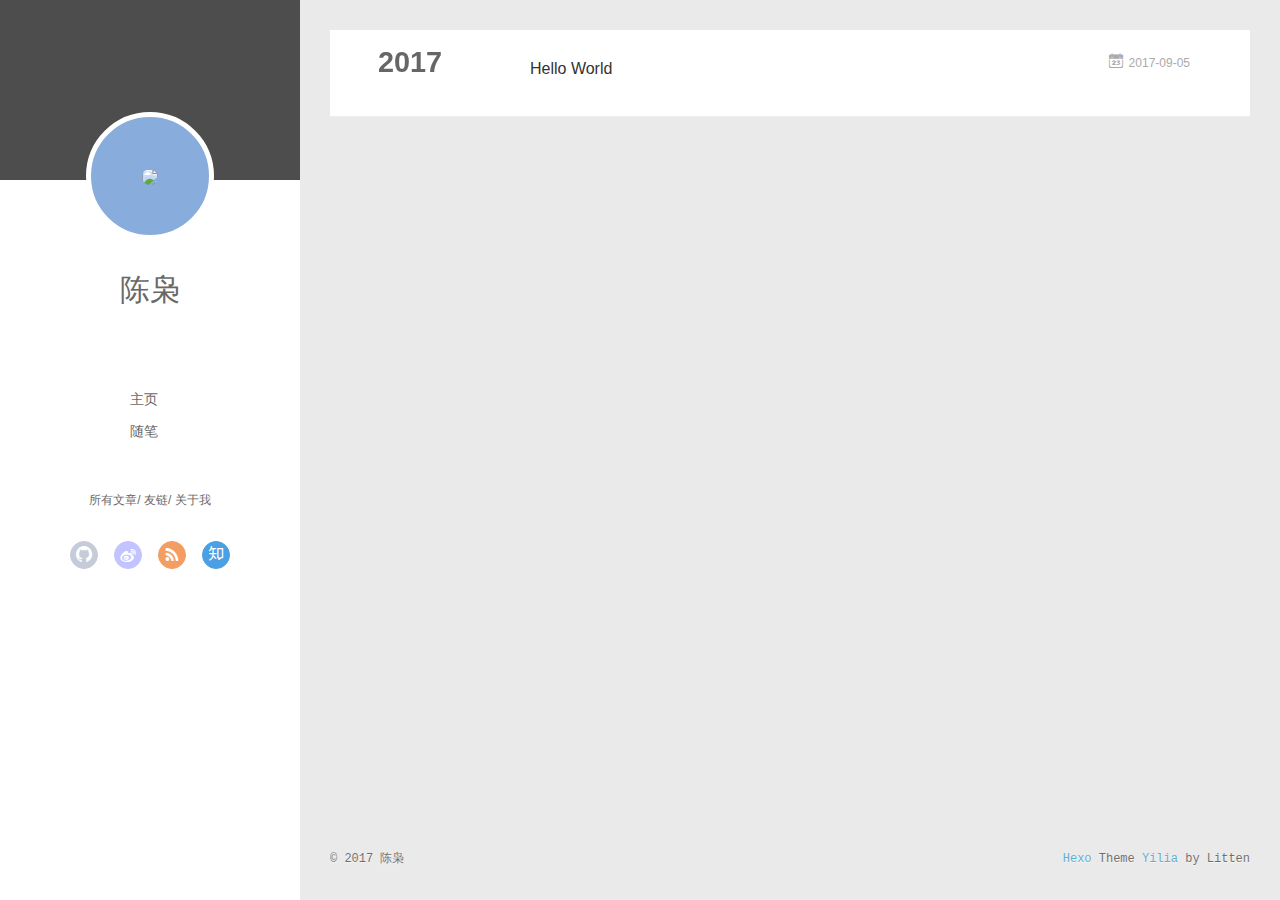
==== commit 2ad4080e: "Site updated: 2017-09-05 16:35:09" ====
--- a/archives/index.html
+++ b/archives/index.html
@@ -46,7 +46,7 @@
 <div class="intrude-less">
 	<header id="header" class="inner">
 		<a href="" class="profilepic">
-			<img src="" class="js-avatar">
+			<img src="http://img.sj33.cn/uploads/allimg/201401/7-140126231522E0.jpg" class="js-avatar">
 		</a>
 		<hgroup>
 		  <h1 class="header-author"><a href="">陈枭</a></h1>
@@ -104,7 +104,7 @@
 	<div class="intrude-less">
 		<header id="header" class="inner">
 			<div class="profilepic">
-				<img src="" class="js-avatar">
+				<img src="http://img.sj33.cn/uploads/allimg/201401/7-140126231522E0.jpg" class="js-avatar">
 			</div>
 			<hgroup>
 			  <h1 class="header-author js-header-author">陈枭</h1>
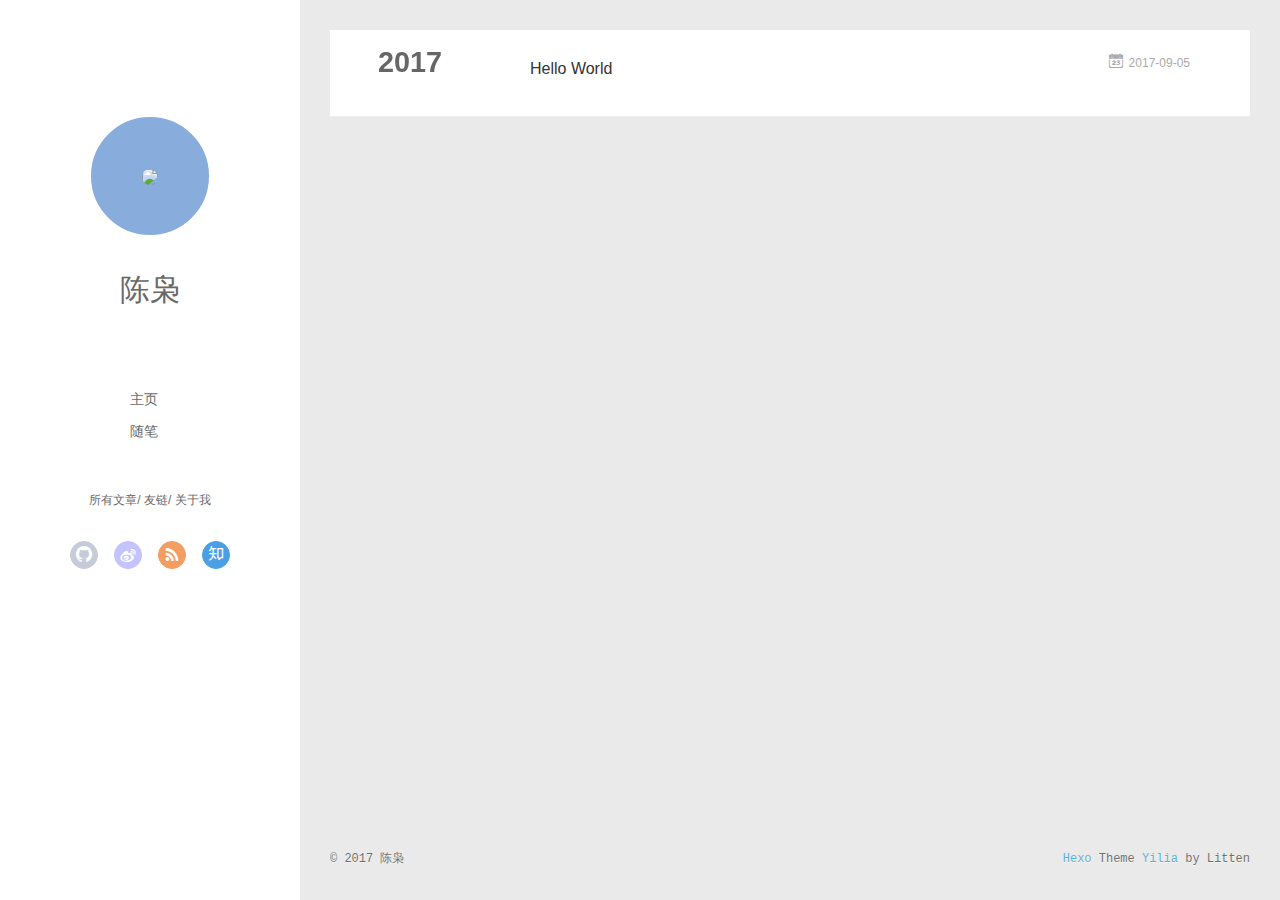
==== commit 48f82c01: "Site updated: 2017-09-05 16:38:31" ====
--- a/archives/index.html
+++ b/archives/index.html
@@ -42,7 +42,7 @@
     <canvas id="anm-canvas" class="anm-canvas"></canvas>
     <div class="left-col" q-class="show:isShow">
       
-<div class="overlay" style="background: #4d4d4d"></div>
+<div class="overlay" style="background: #ffffff"></div>
 <div class="intrude-less">
 	<header id="header" class="inner">
 		<a href="" class="profilepic">
@@ -97,7 +97,7 @@
     <div class="mid-col" q-class="show:isShow,hide:isShow|isFalse">
       
 <nav id="mobile-nav">
-  	<div class="overlay js-overlay" style="background: #4d4d4d"></div>
+  	<div class="overlay js-overlay" style="background: #ffffff"></div>
 	<div class="btnctn js-mobile-btnctn">
   		<div class="slider-trigger list" q-on="click: openSlider(e)"><i class="icon icon-sort"></i></div>
 	</div>
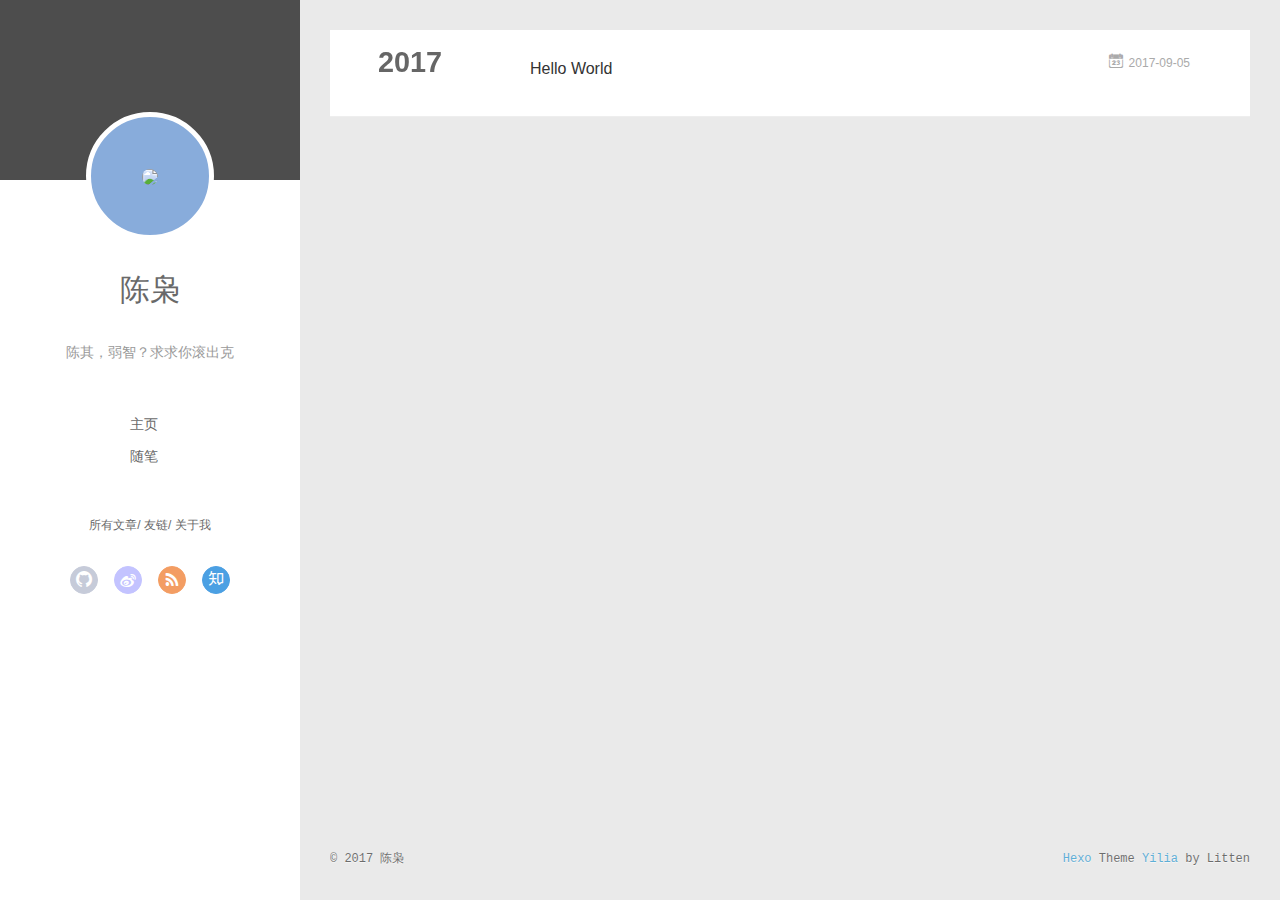
==== commit f0c6197d: "Site updated: 2017-09-05 16:50:02" ====
--- a/archives/index.html
+++ b/archives/index.html
@@ -6,20 +6,20 @@
   <meta name="renderer" content="webkit">
   <meta http-equiv="X-UA-Compatible" content="IE=edge" >
   <link rel="dns-prefetch" href="http://yoursite.com">
-  <title>Archives | chenx</title>
+  <title>Archives | chenx的博客</title>
   <meta name="viewport" content="width=device-width, initial-scale=1, maximum-scale=1">
-  <meta name="description" content="陈其，弱智？求求你滚出克！">
+  <meta name="description" content="想要改变自己">
 <meta property="og:type" content="website">
-<meta property="og:title" content="chenx">
+<meta property="og:title" content="chenx的博客">
 <meta property="og:url" content="http://yoursite.com/archives/index.html">
-<meta property="og:site_name" content="chenx">
-<meta property="og:description" content="陈其，弱智？求求你滚出克！">
+<meta property="og:site_name" content="chenx的博客">
+<meta property="og:description" content="想要改变自己">
 <meta property="og:locale" content="zh-Hans">
 <meta name="twitter:card" content="summary">
-<meta name="twitter:title" content="chenx">
-<meta name="twitter:description" content="陈其，弱智？求求你滚出克！">
-  
-    <link rel="alternative" href="/atom.xml" title="chenx" type="application/atom+xml">
+<meta name="twitter:title" content="chenx的博客">
+<meta name="twitter:description" content="想要改变自己">
+  
+    <link rel="alternative" href="/atom.xml" title="chenx的博客" type="application/atom+xml">
   
   
     <link rel="icon" href="/favicon.png">
@@ -42,7 +42,7 @@
     <canvas id="anm-canvas" class="anm-canvas"></canvas>
     <div class="left-col" q-class="show:isShow">
       
-<div class="overlay" style="background: #ffffff"></div>
+<div class="overlay" style="background: #4d4d4d"></div>
 <div class="intrude-less">
 	<header id="header" class="inner">
 		<a href="" class="profilepic">
@@ -52,6 +52,8 @@
 		  <h1 class="header-author"><a href="">陈枭</a></h1>
 		</hgroup>
 		
+		<p class="header-subtitle">陈其，弱智？求求你滚出克</p>
+		
 
 		<nav class="header-menu">
 			<ul>
@@ -80,11 +82,11 @@
 		<nav class="header-nav">
 			<div class="social">
 				
-					<a class="github" target="_blank" href="#" title="github"><i class="icon-github"></i></a>
+					<a class="github" target="_blank" href="https://github.com/sbirdChenx" title="github"><i class="icon-github"></i></a>
 		        
 					<a class="weibo" target="_blank" href="#" title="weibo"><i class="icon-weibo"></i></a>
 		        
-					<a class="rss" target="_blank" href="#" title="rss"><i class="icon-rss"></i></a>
+					<a class="rss" target="_blank" href="/atom.xml" title="rss"><i class="icon-rss"></i></a>
 		        
 					<a class="zhihu" target="_blank" href="#" title="zhihu"><i class="icon-zhihu"></i></a>
 		        
@@ -97,7 +99,7 @@
     <div class="mid-col" q-class="show:isShow,hide:isShow|isFalse">
       
 <nav id="mobile-nav">
-  	<div class="overlay js-overlay" style="background: #ffffff"></div>
+  	<div class="overlay js-overlay" style="background: #4d4d4d"></div>
 	<div class="btnctn js-mobile-btnctn">
   		<div class="slider-trigger list" q-on="click: openSlider(e)"><i class="icon icon-sort"></i></div>
 	</div>
@@ -110,6 +112,8 @@
 			  <h1 class="header-author js-header-author">陈枭</h1>
 			</hgroup>
 			
+			<p class="header-subtitle"><i class="icon icon-quo-left"></i>陈其，弱智？求求你滚出克<i class="icon icon-quo-right"></i></p>
+			
 			
 			
 				
@@ -121,11 +125,11 @@
 			<nav class="header-nav">
 				<div class="social">
 					
-						<a class="github" target="_blank" href="#" title="github"><i class="icon-github"></i></a>
+						<a class="github" target="_blank" href="https://github.com/sbirdChenx" title="github"><i class="icon-github"></i></a>
 			        
 						<a class="weibo" target="_blank" href="#" title="weibo"><i class="icon-weibo"></i></a>
 			        
-						<a class="rss" target="_blank" href="#" title="rss"><i class="icon-rss"></i></a>
+						<a class="rss" target="_blank" href="/atom.xml" title="rss"><i class="icon-rss"></i></a>
 			        
 						<a class="zhihu" target="_blank" href="#" title="zhihu"><i class="icon-zhihu"></i></a>
 			        
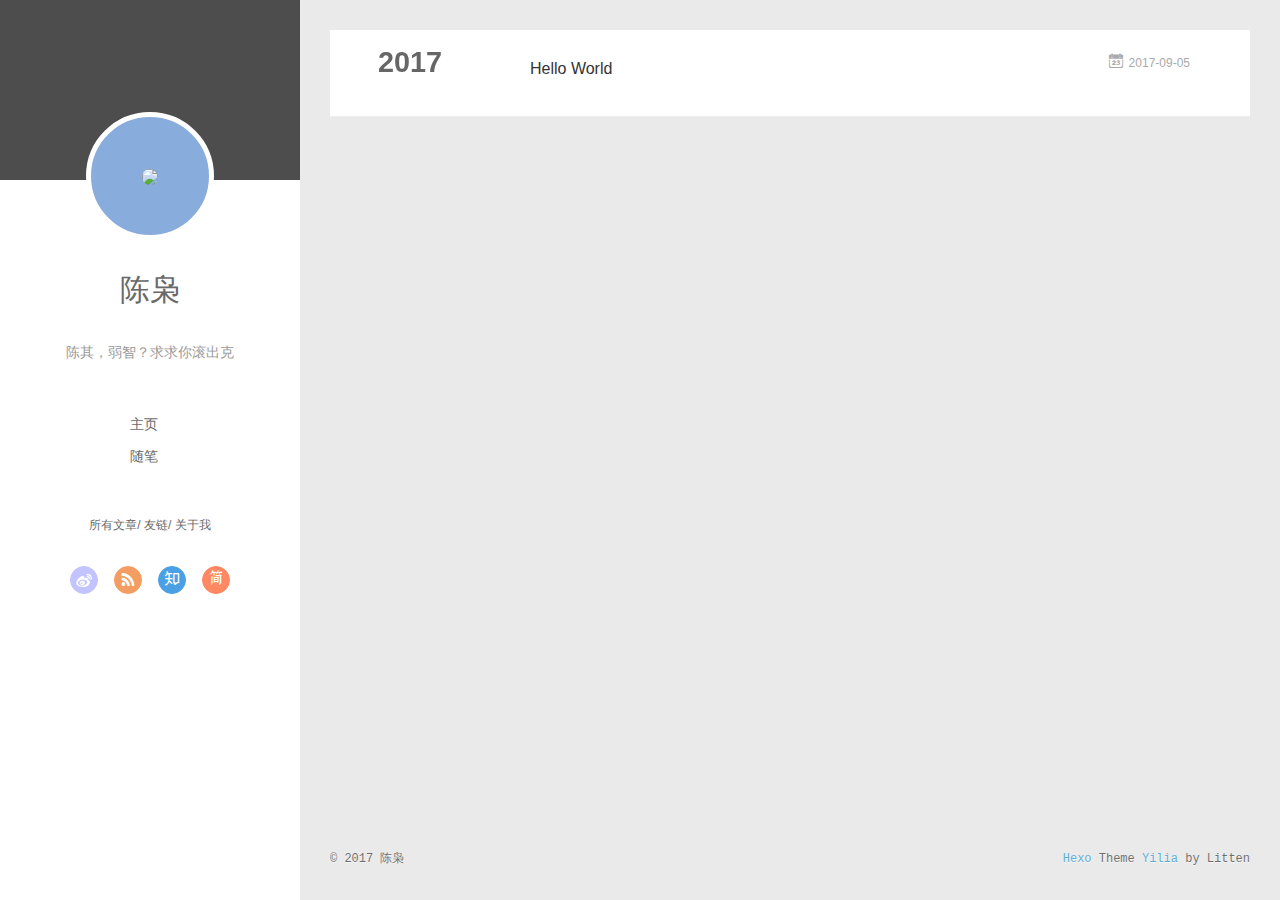
==== commit a2ee09ea: "Site updated: 2017-09-05 16:57:10" ====
--- a/archives/index.html
+++ b/archives/index.html
@@ -82,13 +82,13 @@
 		<nav class="header-nav">
 			<div class="social">
 				
-					<a class="github" target="_blank" href="https://github.com/sbirdChenx" title="github"><i class="icon-github"></i></a>
-		        
 					<a class="weibo" target="_blank" href="#" title="weibo"><i class="icon-weibo"></i></a>
 		        
 					<a class="rss" target="_blank" href="/atom.xml" title="rss"><i class="icon-rss"></i></a>
 		        
 					<a class="zhihu" target="_blank" href="#" title="zhihu"><i class="icon-zhihu"></i></a>
+		        
+					<a class="jianshu" target="_blank" href="http://www.jianshu.com/u/31853dbfe23c" title="jianshu"><i class="icon-jianshu"></i></a>
 		        
 			</div>
 		</nav>
@@ -125,13 +125,13 @@
 			<nav class="header-nav">
 				<div class="social">
 					
-						<a class="github" target="_blank" href="https://github.com/sbirdChenx" title="github"><i class="icon-github"></i></a>
-			        
 						<a class="weibo" target="_blank" href="#" title="weibo"><i class="icon-weibo"></i></a>
 			        
 						<a class="rss" target="_blank" href="/atom.xml" title="rss"><i class="icon-rss"></i></a>
 			        
 						<a class="zhihu" target="_blank" href="#" title="zhihu"><i class="icon-zhihu"></i></a>
+			        
+						<a class="jianshu" target="_blank" href="http://www.jianshu.com/u/31853dbfe23c" title="jianshu"><i class="icon-jianshu"></i></a>
 			        
 				</div>
 			</nav>
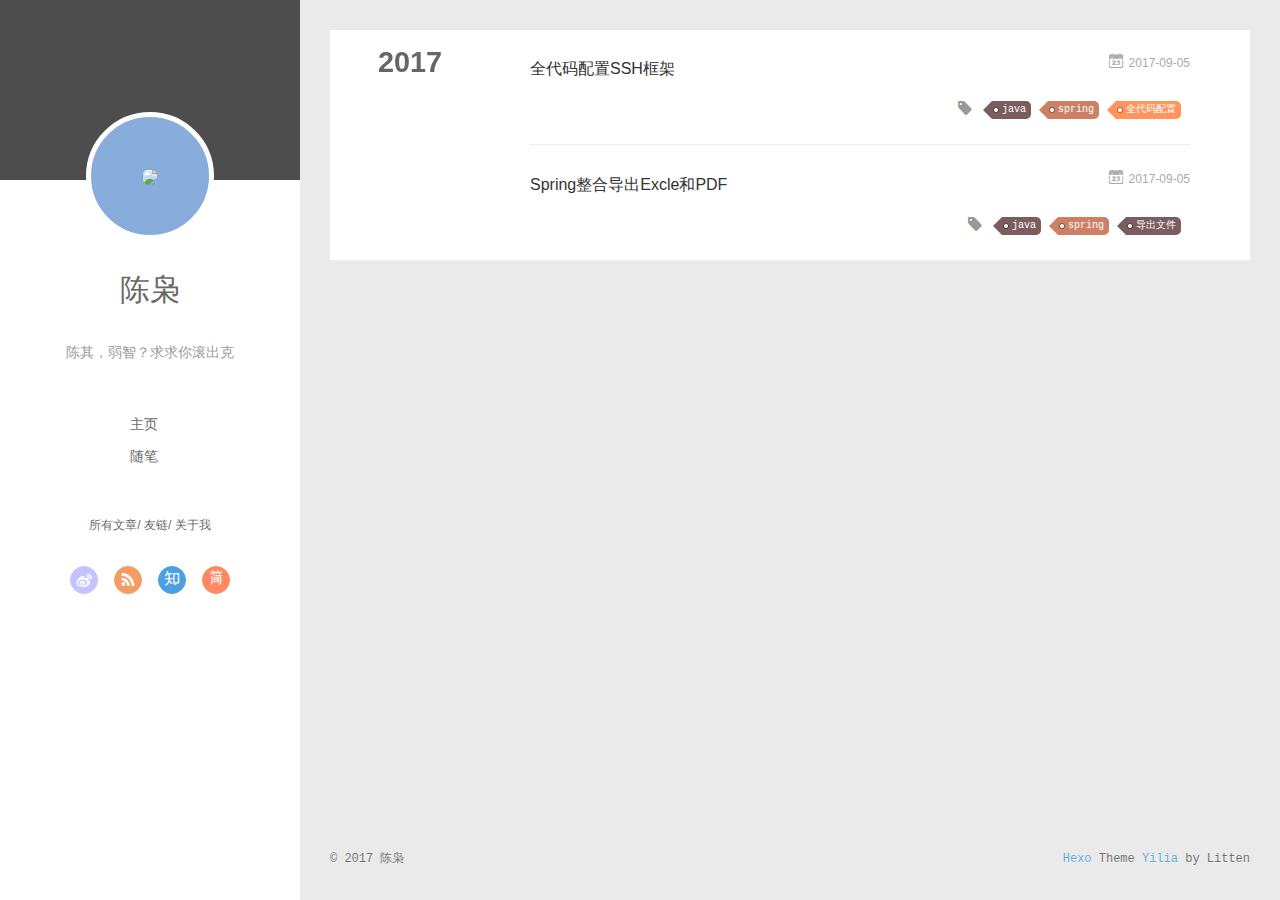
==== commit 6bb7aad7: "Site updated: 2017-09-05 17:47:28" ====
--- a/archives/index.html
+++ b/archives/index.html
@@ -174,19 +174,84 @@
   <div class="archive-article-inner">
     <header class="archive-article-header">
       	<div class="article-meta">
-	      	<a href="/2017/09/05/hello-world/" class="archive-article-date">
-  	<time datetime="2017-09-05T05:32:25.807Z" itemprop="datePublished"><i class="icon-calendar icon"></i>2017-09-05</time>
+	      	<a href="/2017/09/05/全代码配置SSH框架/" class="archive-article-date">
+  	<time datetime="2017-09-05T09:03:27.667Z" itemprop="datePublished"><i class="icon-calendar icon"></i>2017-09-05</time>
 </a>
         </div>
     	 
   
     <h1 itemprop="name">
-      <a class="archive-article-title" href="/2017/09/05/hello-world/">Hello World</a>
+      <a class="archive-article-title" href="/2017/09/05/全代码配置SSH框架/">全代码配置SSH框架</a>
     </h1>
   
 
         <div class="article-info info-on-right">
           
+	<div class="article-tag tagcloud">
+		<i class="icon-price-tags icon"></i>
+		<ul class="article-tag-list">
+			 
+        		<li class="article-tag-list-item">
+        			<a href="javascript:void(0)" class="js-tag article-tag-list-link color5">java</a>
+        		</li>
+      		 
+        		<li class="article-tag-list-item">
+        			<a href="javascript:void(0)" class="js-tag article-tag-list-link color2">spring</a>
+        		</li>
+      		 
+        		<li class="article-tag-list-item">
+        			<a href="javascript:void(0)" class="js-tag article-tag-list-link color1">全代码配置</a>
+        		</li>
+      		
+		</ul>
+	</div>
+
+          
+
+        </div>
+        <div class="clearfix"></div>
+    </header>
+  </div>
+</article>
+  
+    
+    
+    <article class="archive-article archive-type-post">
+  <div class="archive-article-inner">
+    <header class="archive-article-header">
+      	<div class="article-meta">
+	      	<a href="/2017/09/05/Spring整合导出Excle和PDF/" class="archive-article-date">
+  	<time datetime="2017-09-05T09:01:07.350Z" itemprop="datePublished"><i class="icon-calendar icon"></i>2017-09-05</time>
+</a>
+        </div>
+    	 
+  
+    <h1 itemprop="name">
+      <a class="archive-article-title" href="/2017/09/05/Spring整合导出Excle和PDF/">Spring整合导出Excle和PDF</a>
+    </h1>
+  
+
+        <div class="article-info info-on-right">
+          
+	<div class="article-tag tagcloud">
+		<i class="icon-price-tags icon"></i>
+		<ul class="article-tag-list">
+			 
+        		<li class="article-tag-list-item">
+        			<a href="javascript:void(0)" class="js-tag article-tag-list-link color5">java</a>
+        		</li>
+      		 
+        		<li class="article-tag-list-item">
+        			<a href="javascript:void(0)" class="js-tag article-tag-list-link color2">spring</a>
+        		</li>
+      		 
+        		<li class="article-tag-list-item">
+        			<a href="javascript:void(0)" class="js-tag article-tag-list-link color5">导出文件</a>
+        		</li>
+      		
+		</ul>
+	</div>
+
           
 
         </div>
@@ -291,6 +356,22 @@
             <input type="checkbox" q-on="click:toggleTag(e)" q-attr="checked:showTags">
           </label>
           <ul class="article-tag-list" q-show="showTags">
+             
+              <li class="article-tag-list-item">
+                <a href="javascript:void(0)" class="js-tag color5">java</a>
+              </li>
+             
+              <li class="article-tag-list-item">
+                <a href="javascript:void(0)" class="js-tag color2">spring</a>
+              </li>
+             
+              <li class="article-tag-list-item">
+                <a href="javascript:void(0)" class="js-tag color1">全代码配置</a>
+              </li>
+             
+              <li class="article-tag-list-item">
+                <a href="javascript:void(0)" class="js-tag color5">导出文件</a>
+              </li>
             
             <div class="clearfix"></div>
           </ul>
